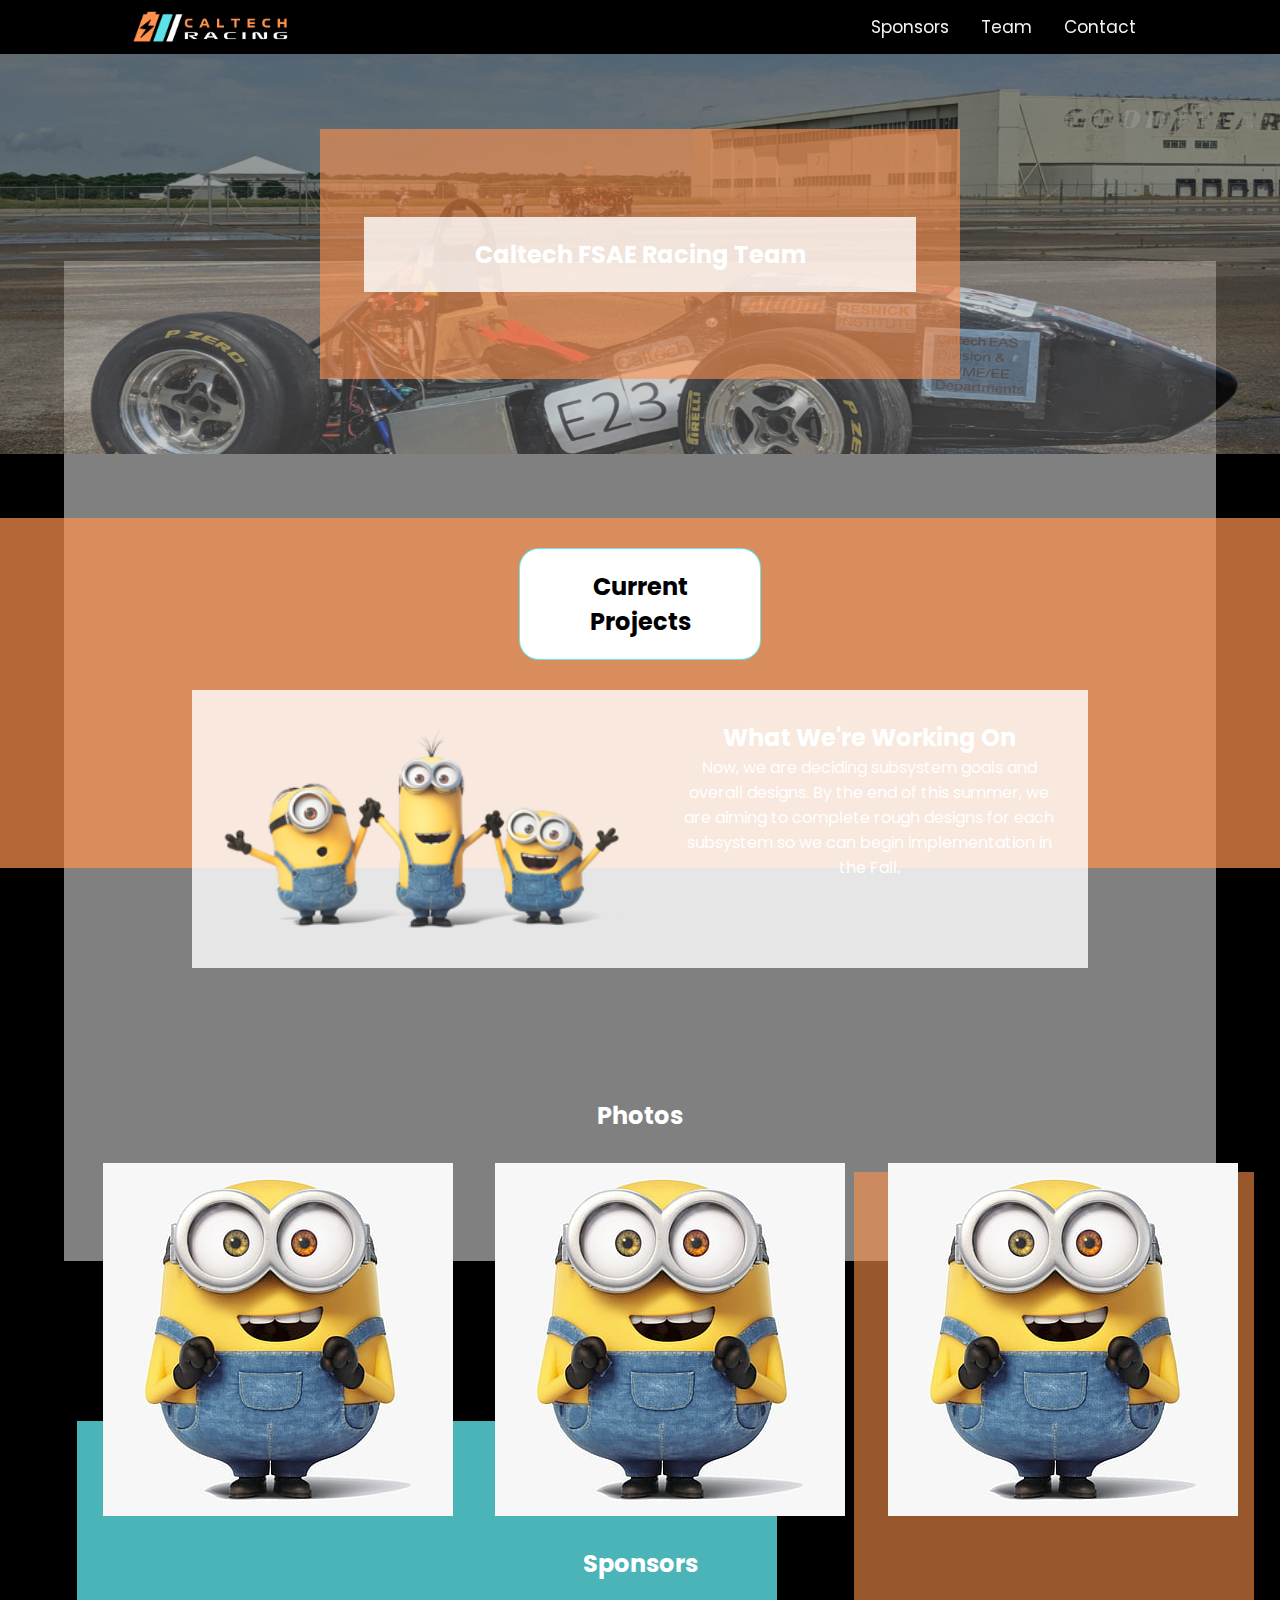
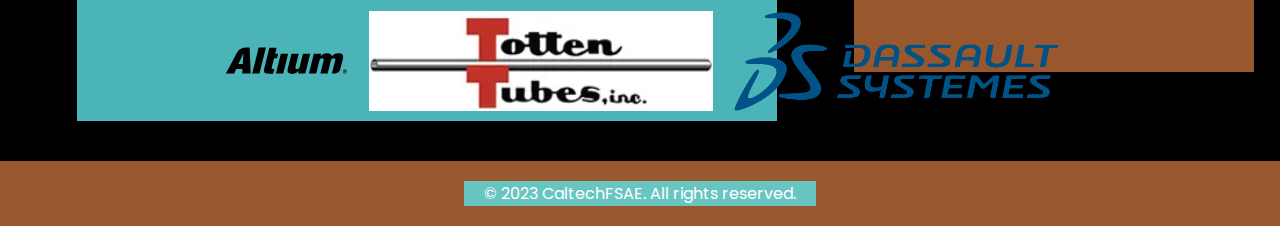
==== static/index.html @ e20d9fae "Merge branch 'main' into homepage-dev" ====
<!DOCTYPE html>
<html lang="en">
<head>
    <meta charset="UTF-8">
    <meta name="viewport" content="width=device-width, initial-scale=1.0">
    <title>Title</title>
</head>
<link href="navbar.css" rel="stylesheet" type="text/css">

<link href="style.css" rel="stylesheet" type="text/css">
<meta name="viewport" content="width=device-width, initial-scale=1.0">

<body>

    <nav class="topnav" id="myTopnav">
        <a href="index.html" class="logocontainer"><img class="logo" src="assets/fsae_logo_1-2.png"></a>
        <a href="javascript:void(0);" class="icon" id="navbarmenu" onclick="myFunction()">&#9776;</a>
        <a class="right" href="contact.html">Contact</a>
        <a class="right" href="team.html">Team</a>
        <a class="right" href="sponsors.html">Sponsors</a>

    </nav>

<div class="landingcontainer">
<img class="landingimage" src="assets/car.png">
    <div class="landingorange">
        <h2 class="landingtext">Caltech FSAE Racing Team</h2>
    </div>
</div>
    <div class="generalsummarycontainer">
        <!--<div class="summarycontainer top">
            <div class="summaryheader"><h2>Year Review</h2></div>
            <div class="summarycontent">
                <div class="summarytext">
                    <h2>Year Review</h2>
                    <p>This has been a great year with the team! Lorem ipsum loquitor Lorem ipsum loquitorLorem ipsum
                        loquitor</p>
                </div>
                <img src="assets/Minions_characters.png" class="summaryimage">
            </div>
            <div class="summaryblue"></div>

        </div> -->

        <div class="summarywhite"></div>
        <div class="summarycontainer bottom">
            <div class="summaryheader"><h2>Current Projects</h2></div>

            <div class="summarycontent reverse">
                <div class="summarytext">
                    <h2>What We're Working On</h2>
                    <p>Now, we are deciding subsystem goals and overall designs. By the end of this summer, we are aiming to complete rough designs for each subsystem so we can begin implementation in the Fall.</p>
                </div>
                <img src="assets/Minions_characters.png" class="summaryimage">
            </div>
            <div class="summaryorange"></div>

        </div>
    </div>

<div class="photocontainer">
<div class="photoheader"><h2>Photos</h2></div>
    <div class="photocontent">
        <img class="photoimage" src="assets/bob.jpg">
        <img class="photoimage" src="assets/bob.jpg">
        <img class="photoimage" src="assets/bob.jpg">
    </div>
</div>
<div class="modelcontainer">
<!-- PUT STUFF HERE -->
</div>
<div class="sponsorcontainer">
    <div class="sponsorheader"><h2>Sponsors</h2></div>
    <div class="sponsorcontent">
        <img class="sponsorimage" src="assets/Altium_Logo.svg">
        <img class="sponsorimage" src="assets/Totten_Tubes.webp">
        <img class="sponsorimage" src="assets/Dassault.png">
    </div>
    <div class="sponsorblue"></div>
    <div class="sponsororange"></div>
</div>
    <footer class="footer">
        <div class="footercontainer">
            <p>&copy; 2023 CaltechFSAE. All rights reserved.</p>
        </div>
    </footer>
<script>
    /* Toggle between adding and removing the "responsive" class to topnav when the user clicks on the icon */
    function myFunction() {
        var x = document.getElementById("myTopnav");
        if (x.className === "topnav nav-active" || x.className === "topnav") {
            x.className += " responsive";
            document.getElementById("navbarmenu").innerHTML = '&#x2715';

        } else {
            x.className = "topnav";
            document.getElementById("navbarmenu").innerHTML = '&#9776';

        }
    }
    const navbar = document.getElementById('myTopnav');
    window.onscroll = () => {
        if (window.scrollY > 300) {
            navbar.classList.add('nav-active');
        } else {
            navbar.classList.remove('nav-active');
        }
    };
</script>
</body>
</html>
---- static/navbar.css ----
@import url('https://fonts.googleapis.com/css2?family=Poppins:ital,wght@0,200;0,400;1,400&display=swap');

* {

    margin:0;
    padding:0;

}
html {
    background-color:black;
    font-family: 'Poppins', serif;
    color:white;
}
.nav-active {
    background-color:rgb(92, 225, 230, .9);
    box-shadow: 5px -1px 12px -5px grey;
}

/* Add a black background color to the top navigation */
.topnav {
    overflow: hidden;
    padding-left:10%;
    padding-right:10%;
    padding-bottom:0px;
    margin-bottom:0px;
    position:sticky;
    top:0;
    z-index:10000000;
    transition: 0.2s ease-in-out;

}

/* Style the links inside the navigation bar */
.topnav a {
    float: left;
    display: block;
    color: #f2f2f2;
    text-align: center;
    padding: 14px 16px;
    text-decoration: none;
    font-size: 17px;

}
.right {
    float:right !important;
}

/* Change the color of links on hover */
.topnav a:hover {
    background-color: #ddd;
    color: black;
}

/* Hide the link that should open and close the topnav on small screens */
.topnav .icon {
    display: none;
}
.logo {

    width:168px;
    height:63px;
    position:absolute;
    left: 50%;
    top:50%;
    transform: translate(-50%, -53%);
}
.logocontainer {
    padding:0px !important;
    width:168px;
    height:54px;
    justify-content: center;
    text-align: center;
    position:absolute;
    overflow:hidden;
    top:0;
    left:10%;


}
@media screen and (max-width: 600px) {
    .topnav {
        padding-left:0%;
        padding-right:0%;
    }
    .logocontainer {
        display: block;
        position:relative;
        left:0;
    }

    .right {
        float:none !important;

    }
    .topnav a:not(:first-child) {display: none;}
    .topnav a.icon {
        float: right;
        display: block;
        padding-bottom:15px;

    }
}
@media screen and (max-width: 600px) {

    .topnav.responsive {
        position: sticky;


    }
    .topnav.responsive a {
        float: none;
        display: block;
        text-align: left;
        width:100%;

    }
    .topnav.responsive a.icon {
        position: absolute;
        right: 0%;
        top: 0;
        width:auto;


    } }
---- static/style.css ----
.landingcontainer {
    position:relative;
    width:100%;
    height:400px;
    display:flex;
    justify-content: center;
    text-align: center;
}
.landingimage {
    width:100%;
    position:absolute;
    top:0;
    height:400px;
    z-index: -1;
}
.landingorange {
    width: 50vw;
    height: 250px;
    margin-bottom: auto;
    margin-top: auto;
    display: flex;
    text-align: center;
    justify-content: center;
    align-items: center;
    background-color: rgb(255, 145, 77, .6);
}
.landingtext {
    width: 80%;
    padding: 20px;
    background-color: rgb(255,255,255, .8);
}
.summarycontainer {
    width:100%;
    height:450px;
    display:flex;
    flex-direction: column;
    justify-content: space-between;
position:relative;
}
.top {
    margin-top:50px;
}
.bottom {
    margin-top:5%;
    margin-bottom: 100px;
}
.summaryheader {
    color:black;
    padding:20px;
    background-color:white;
    border:1px solid rgb(92, 225, 230, .9);
    width:200px;

    text-align: center;
margin:30px auto;
border-radius:20px;

}
.summarycontent {
    background-color: rgb(255,255,255, .8);
    width:70%;
    height:350px;
    display:flex;
    flex-direction:row;
    margin-left:auto;
    margin-right:auto;
    position:relative;

}
.summarytext {
    padding:30px;
}
.summaryimage {
    width:400px;
    padding:30px;
}
.generalsummarycontainer {
    position:relative;
    display:flex;
    flex-direction: column;
    text-align: center;
}
.summaryblue {

    width:100%;
    height:350px;
    background-color:rgb(92, 225, 230, .7);
    position:absolute;
    bottom:-30%;
    left:0%;
    z-index:-1;


}
.summaryorange {
    width:100%;
    height:350px;
    background-color: rgb(255, 145, 77, .7);
    position:absolute;
    top:0;
    left:0%;
    z-index:-1;

}
.summarywhite {
    height:1000px;
    width:90%;
    background-color: rgb(255,255,255, .5);
    position:absolute;
    top:50%;
    left:50%;
    transform: translate(-50%,-50%);
    z-index:-2;
}
.reverse {
    flex-direction:row-reverse !important;

}
.teamcontent {
    height:400px;
    width:100%;
    display:flex;
    position:relative;
    flex-direction:row;
    justify-content: space-around;
}
.teamprofilecard {
    width:20%;
    position:relative;
    margin-top:auto;
    margin-bottom:auto;

}
.teamcontainer {
    text-align: center;
    display:flex;
    justify-content: space-around;
    flex-direction:column;
}
.teamheader {
    color:white;
    margin-left:auto;
    margin-right:auto;
}
.profileimage {
    width:100%;
}
.profilename {
    color:white;
}
.profiledescription {
    color:white;
}
.viewall {
    color: rgb(255, 145, 77);

font-size:20px;
position:absolute;
    bottom:0;
    right:10px;
}
.photocontainer {
    display:flex;
    flex-direction:column;
    text-align: center;
    margin-left:30px;
    margin-right:30px;
}
.photoheader {
    color:white;
    margin-bottom:30px;
    margin-top:30px;
}
.photocontent {
    display:flex;
    flex-direction: row;
    justify-content: space-evenly;
    overflow:scroll;
margin-left:30px;
}
.photoimage {
    margin-left:30px;
}
.sponsorcontainer {
display:flex;
    flex-direction: column;
    text-align: center;
    position:relative;
    margin-bottom:50px;
    width:80%;
    margin-left:auto;
    margin-right:auto;
}
.sponsorcontent {
    display:grid;
    grid-template-columns: auto auto auto;
    margin-left:auto;
    margin-right:auto;
    text-align: center;
    justify-content: center;
    column-gap: 20px;
    row-gap:20px;
    width:100%;
}
.sponsorheader {
    color:white;
    margin-bottom:30px;
    margin-top:30px;
}
.sponsorimage {
height:100%;    height:100px;
}
.sponsorblue {
    z-index:-1;
    position:absolute;
    height:300px;
    width:700px;
    bottom:-5%;
    left:-5%;
    background-color:rgb(92, 225, 230, .8);
}
.sponsororange {
    z-index:-1;
    position:absolute;
    height:500px;
    width:400px;
    bottom:20%;
    right:-10%;
    background-color: rgb(255, 145, 77, .6);
}
footer {

    padding: 20px 0;
    display:flex;
    justify-content: center;
    text-align: center;
    background-color: rgb(255, 145, 77, .6);


}
.footercontainer {
    margin: auto 0;
    text-align: center;
    padding-left: 20px;
    padding-right: 20px;
    background-color: rgb(255, 145, 77, .6);
    background-color:rgb(92, 225, 230, .8);

}


/* When the screen is less than 600 pixels wide, hide all links, except for the first one ("Home"). Show the link that contains should open and close the topnav (.icon) */

/* The "responsive" class is added to the topnav with JavaScript when the user clicks on the icon. This class makes the topnav look good on small screens (display the links vertically instead of horizontally) */
@media screen and (max-width: 600px) {

    .summaryimage {
        width:100%;
    }
    .summarycontent {
        flex-direction:column;
    }
    .reverse {
        flex-direction: column-reverse !important;
    }
    .teamcontent {
        flex-direction: column;
        justify-content: center;
        text-align: center;
        height:inherit;
    }
    .teamprofilecard {
        margin-left:auto;
        margin-right:auto;
    }
    .sponsorblue {
        width:80%;
    }


}
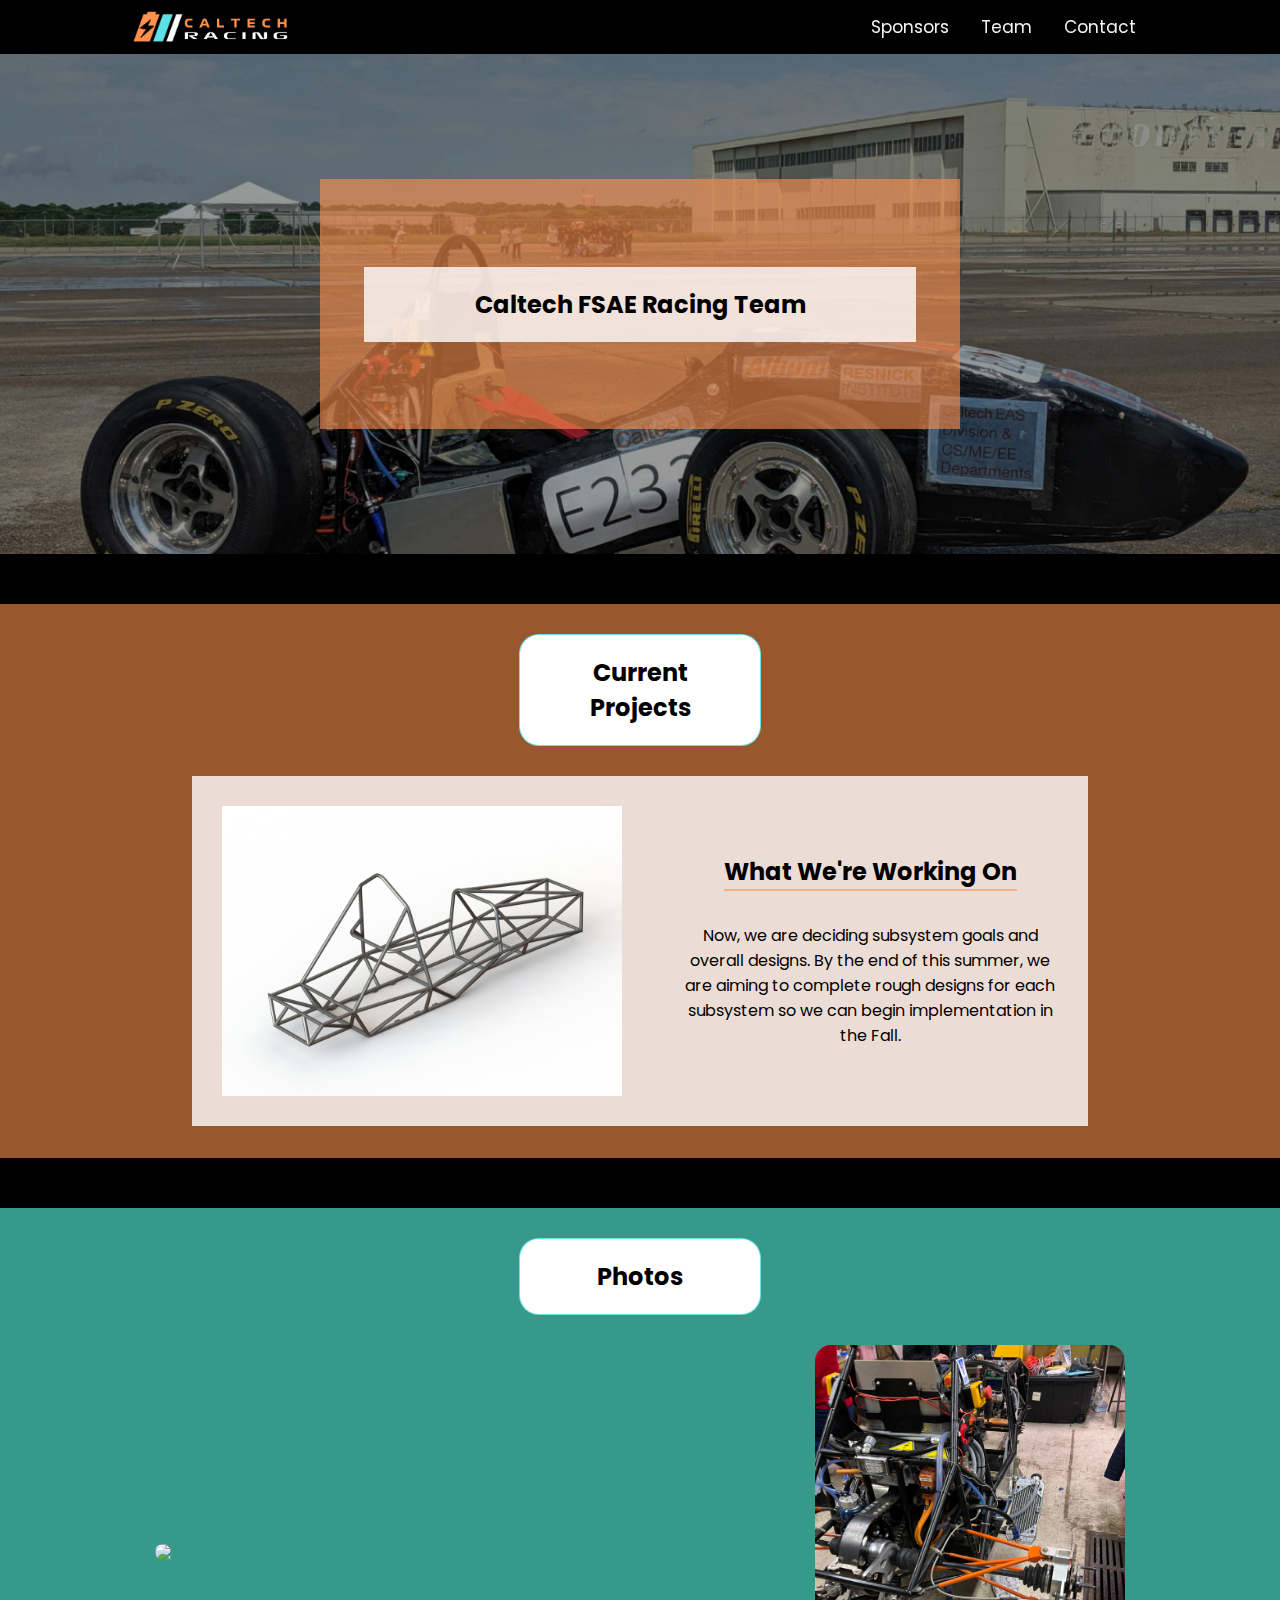
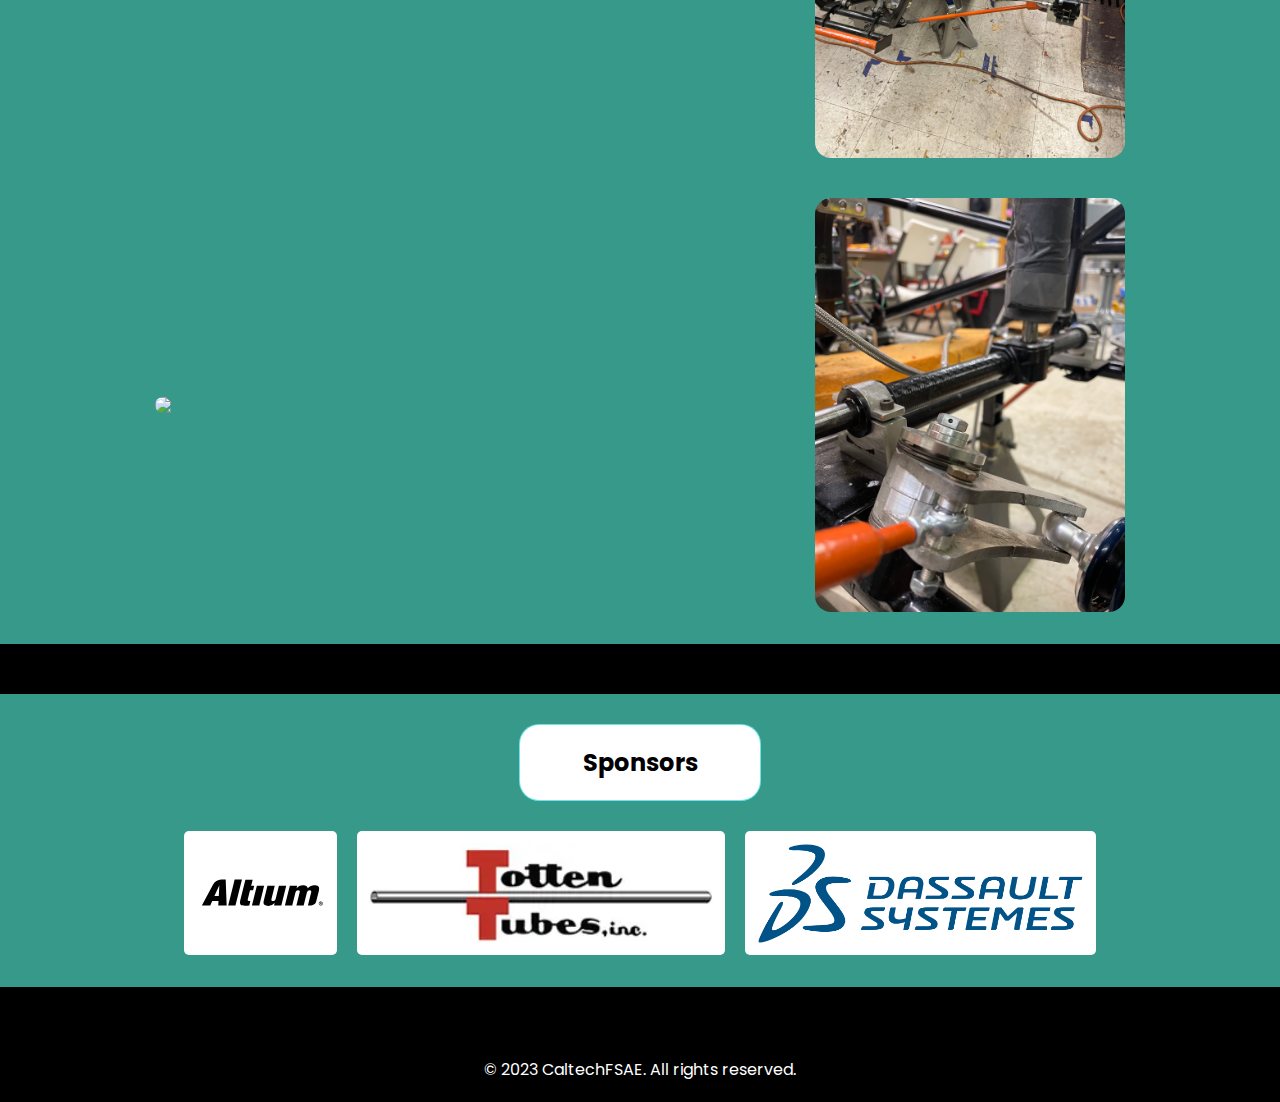
==== commit 8d808da9: "Refined homepage" ====
--- a/static/index.html
+++ b/static/index.html
@@ -1,14 +1,11 @@
 <!DOCTYPE html>
 <html lang="en">
 <head>
-    <meta charset="UTF-8">
+    <meta charset="UTF-8"
     <meta name="viewport" content="width=device-width, initial-scale=1.0">
     <title>Title</title>
 </head>
-<link href="navbar.css" rel="stylesheet" type="text/css">
-
 <link href="style.css" rel="stylesheet" type="text/css">
-<meta name="viewport" content="width=device-width, initial-scale=1.0">
 
 <body>
 
@@ -41,8 +38,6 @@
             <div class="summaryblue"></div>
 
         </div> -->
-
-        <div class="summarywhite"></div>
         <div class="summarycontainer bottom">
             <div class="summaryheader"><h2>Current Projects</h2></div>
 
@@ -51,19 +46,18 @@
                     <h2>What We're Working On</h2>
                     <p>Now, we are deciding subsystem goals and overall designs. By the end of this summer, we are aiming to complete rough designs for each subsystem so we can begin implementation in the Fall.</p>
                 </div>
-                <img src="assets/Minions_characters.png" class="summaryimage">
+                <img src="assets/Frame.JPG" class="summaryimage">
             </div>
-            <div class="summaryorange"></div>
-
         </div>
     </div>
 
 <div class="photocontainer">
 <div class="photoheader"><h2>Photos</h2></div>
     <div class="photocontent">
-        <img class="photoimage" src="assets/bob.jpg">
-        <img class="photoimage" src="assets/bob.jpg">
-        <img class="photoimage" src="assets/bob.jpg">
+        <img class="photoimage" src="assets/album_1.jpg">
+        <img class="photoimage" src="assets/album_2.jpg">
+        <img class="photoimage" src="assets/album_3.jpg">
+        <img class="photoimage" src="assets/album_4.jpg">
     </div>
 </div>
 <div class="modelcontainer">
@@ -76,8 +70,6 @@
         <img class="sponsorimage" src="assets/Totten_Tubes.webp">
         <img class="sponsorimage" src="assets/Dassault.png">
     </div>
-    <div class="sponsorblue"></div>
-    <div class="sponsororange"></div>
 </div>
     <footer class="footer">
         <div class="footercontainer">
@@ -98,14 +90,14 @@
 
         }
     }
-    const navbar = document.getElementById('myTopnav');
+    /* const navbar = document.getElementById('myTopnav');
     window.onscroll = () => {
         if (window.scrollY > 300) {
             navbar.classList.add('nav-active');
         } else {
             navbar.classList.remove('nav-active');
         }
-    };
+    };*/
 </script>
 </body>
 </html>
--- a/static/style.css
+++ b/static/style.css
@@ -1,7 +1,93 @@
+@import url('https://fonts.googleapis.com/css2?family=Poppins:ital,wght@0,200;0,400;1,400&display=swap');
+
+* {
+
+    margin:0;
+    padding:0;
+
+}
+
+:root {
+    --blue: 92, 255, 230;
+    --orange: 255, 145, 77;
+    --white: 255, 255, 255;
+    --black: 0, 0, 0;
+}
+html {
+    background-color:black;
+    font-family: 'Poppins', serif;
+}
+.nav-active {
+    background-color:rgb(92, 225, 230, .9);
+    box-shadow: 5px -1px 12px -5px grey;
+}
+
+/* Add a black background color to the top navigation */
+.topnav {
+    overflow: hidden;
+    padding-left:10%;
+    padding-right:10%;
+padding-bottom:0px;
+    margin-bottom:0px;
+    position:sticky;
+    top:0;
+    z-index:10000000;
+    transition: 0.2s ease-in-out;
+    background-color: rgb(0, 0, 0, .8);
+
+}
+
+/* Style the links inside the navigation bar */
+.topnav a {
+    float: left;
+    display: block;
+    color: #f2f2f2;
+    text-align: center;
+    padding: 14px 16px;
+    text-decoration: none;
+    font-size: 17px;
+
+}
+.right {
+    float:right !important;
+}
+
+/* Change the color of links on hover */
+.topnav a:hover {
+    background-color: #ddd;
+    color: black;
+}
+
+/* Hide the link that should open and close the topnav on small screens */
+.topnav .icon {
+    display: none;
+}
+.logo {
+
+    width:168px;
+    height:63px;
+    position:absolute;
+    left: 50%;
+    top:50%;
+    transform: translate(-50%, -53%);
+}
+.logocontainer {
+    padding:0px !important;
+    width:168px;
+    height:54px;
+    justify-content: center;
+    text-align: center;
+position:absolute;
+    overflow:hidden;
+    top:0;
+    left:10%;
+
+
+}
 .landingcontainer {
     position:relative;
     width:100%;
-    height:400px;
+    height:500px;
     display:flex;
     justify-content: center;
     text-align: center;
@@ -10,8 +96,9 @@
     width:100%;
     position:absolute;
     top:0;
-    height:400px;
+    height:500px;
     z-index: -1;
+    object-fit: cover;
 }
 .landingorange {
     width: 50vw;
@@ -31,18 +118,18 @@
 }
 .summarycontainer {
     width:100%;
-    height:450px;
     display:flex;
     flex-direction: column;
     justify-content: space-between;
 position:relative;
+    background-color: rgb(255, 145, 77, .6);
 }
 .top {
     margin-top:50px;
 }
 .bottom {
-    margin-top:5%;
-    margin-bottom: 100px;
+    margin-top: 50px;
+    margin-bottom: 50px;
 }
 .summaryheader {
     color:black;
@@ -65,11 +152,21 @@
     margin-left:auto;
     margin-right:auto;
     position:relative;
-
+    margin-bottom: 2rem;
 }
 .summarytext {
     padding:30px;
-}
+    display: flex;
+    flex-direction: column;
+    align-items: center;
+    justify-content: center;
+}
+
+.summarytext h2 {
+    border-bottom: 2px solid rgb(255, 145, 77, .6);
+    margin-bottom: 2rem;
+}
+
 .summaryimage {
     width:400px;
     padding:30px;
@@ -163,23 +260,36 @@
     display:flex;
     flex-direction:column;
     text-align: center;
-    margin-left:30px;
-    margin-right:30px;
+    background-color: rgb(var(--blue), .6);
 }
 .photoheader {
-    color:white;
+    /*color:white;
     margin-bottom:30px;
-    margin-top:30px;
+    margin-top:30px;*/
+
+
+    color:black;
+    padding:20px;
+    background-color:white;
+    border:1px solid rgb(92, 225, 230, .9);
+    width:200px;
+
+    text-align: center;
+margin:30px auto;
+border-radius:20px;
 }
 .photocontent {
-    display:flex;
-    flex-direction: row;
-    justify-content: space-evenly;
-    overflow:scroll;
-margin-left:30px;
+    display: grid;
+    grid-template-columns: repeat(2, 1fr);
+    align-items: center;
+    justify-content: center;
+    gap: 2.5rem;
+    padding-bottom: 2rem;
 }
 .photoimage {
-    margin-left:30px;
+    margin: 0 auto;
+    width: 50%;
+    border-radius: 1rem;
 }
 .sponsorcontainer {
 display:flex;
@@ -187,9 +297,10 @@
     text-align: center;
     position:relative;
     margin-bottom:50px;
-    width:80%;
     margin-left:auto;
     margin-right:auto;
+    margin-top: 50px;
+    background-color: rgb(var(--blue), .60);
 }
 .sponsorcontent {
     display:grid;
@@ -201,14 +312,24 @@
     column-gap: 20px;
     row-gap:20px;
     width:100%;
+    padding-bottom: 2rem;
 }
 .sponsorheader {
-    color:white;
-    margin-bottom:30px;
-    margin-top:30px;
+    color:black;
+    padding:20px;
+    background-color:white;
+    border:1px solid rgb(92, 225, 230, .9);
+    width:200px;
+
+    text-align: center;
+margin:30px auto;
+border-radius:20px;
 }
 .sponsorimage {
-height:100%;    height:100px;
+    height:100px;
+    background-color: rgb(var(--white));
+    padding: 0.75rem;
+    border-radius: 5px;
 }
 .sponsorblue {
     z-index:-1;
@@ -234,26 +355,67 @@
     display:flex;
     justify-content: center;
     text-align: center;
-    background-color: rgb(255, 145, 77, .6);
-
-
+    /*background-color: rgb(255, 145, 77, .6);*/
 }
 .footercontainer {
     margin: auto 0;
     text-align: center;
     padding-left: 20px;
     padding-right: 20px;
-    background-color: rgb(255, 145, 77, .6);
-    background-color:rgb(92, 225, 230, .8);
-
+    /*background-color: rgb(255, 145, 77, .6);
+    background-color:rgb(92, 225, 230, .8);*/
+    color: white;
 }
 
 
 /* When the screen is less than 600 pixels wide, hide all links, except for the first one ("Home"). Show the link that contains should open and close the topnav (.icon) */
+@media screen and (max-width: 600px) {
+    .topnav {
+        padding-left:0%;
+        padding-right:0%;
+    }
+    .logocontainer {
+        display: block;
+        position:relative;
+        left:0;
+    }
+
+    .right {
+        float:none !important;
+
+    }
+    .topnav a:not(:first-child) {display: none;}
+    .topnav a.icon {
+        float: right;
+        display: block;
+        padding-bottom:15px;
+
+    }
+}
 
 /* The "responsive" class is added to the topnav with JavaScript when the user clicks on the icon. This class makes the topnav look good on small screens (display the links vertically instead of horizontally) */
 @media screen and (max-width: 600px) {
 
+    .topnav.responsive {
+        position: sticky;
+
+
+    }
+    .topnav.responsive a {
+        float: none;
+        display: block;
+        text-align: left;
+        width:100%;
+
+    }
+    .topnav.responsive a.icon {
+        position: absolute;
+        right: 0%;
+        top: 0;
+width:auto;
+
+
+    }
     .summaryimage {
         width:100%;
     }
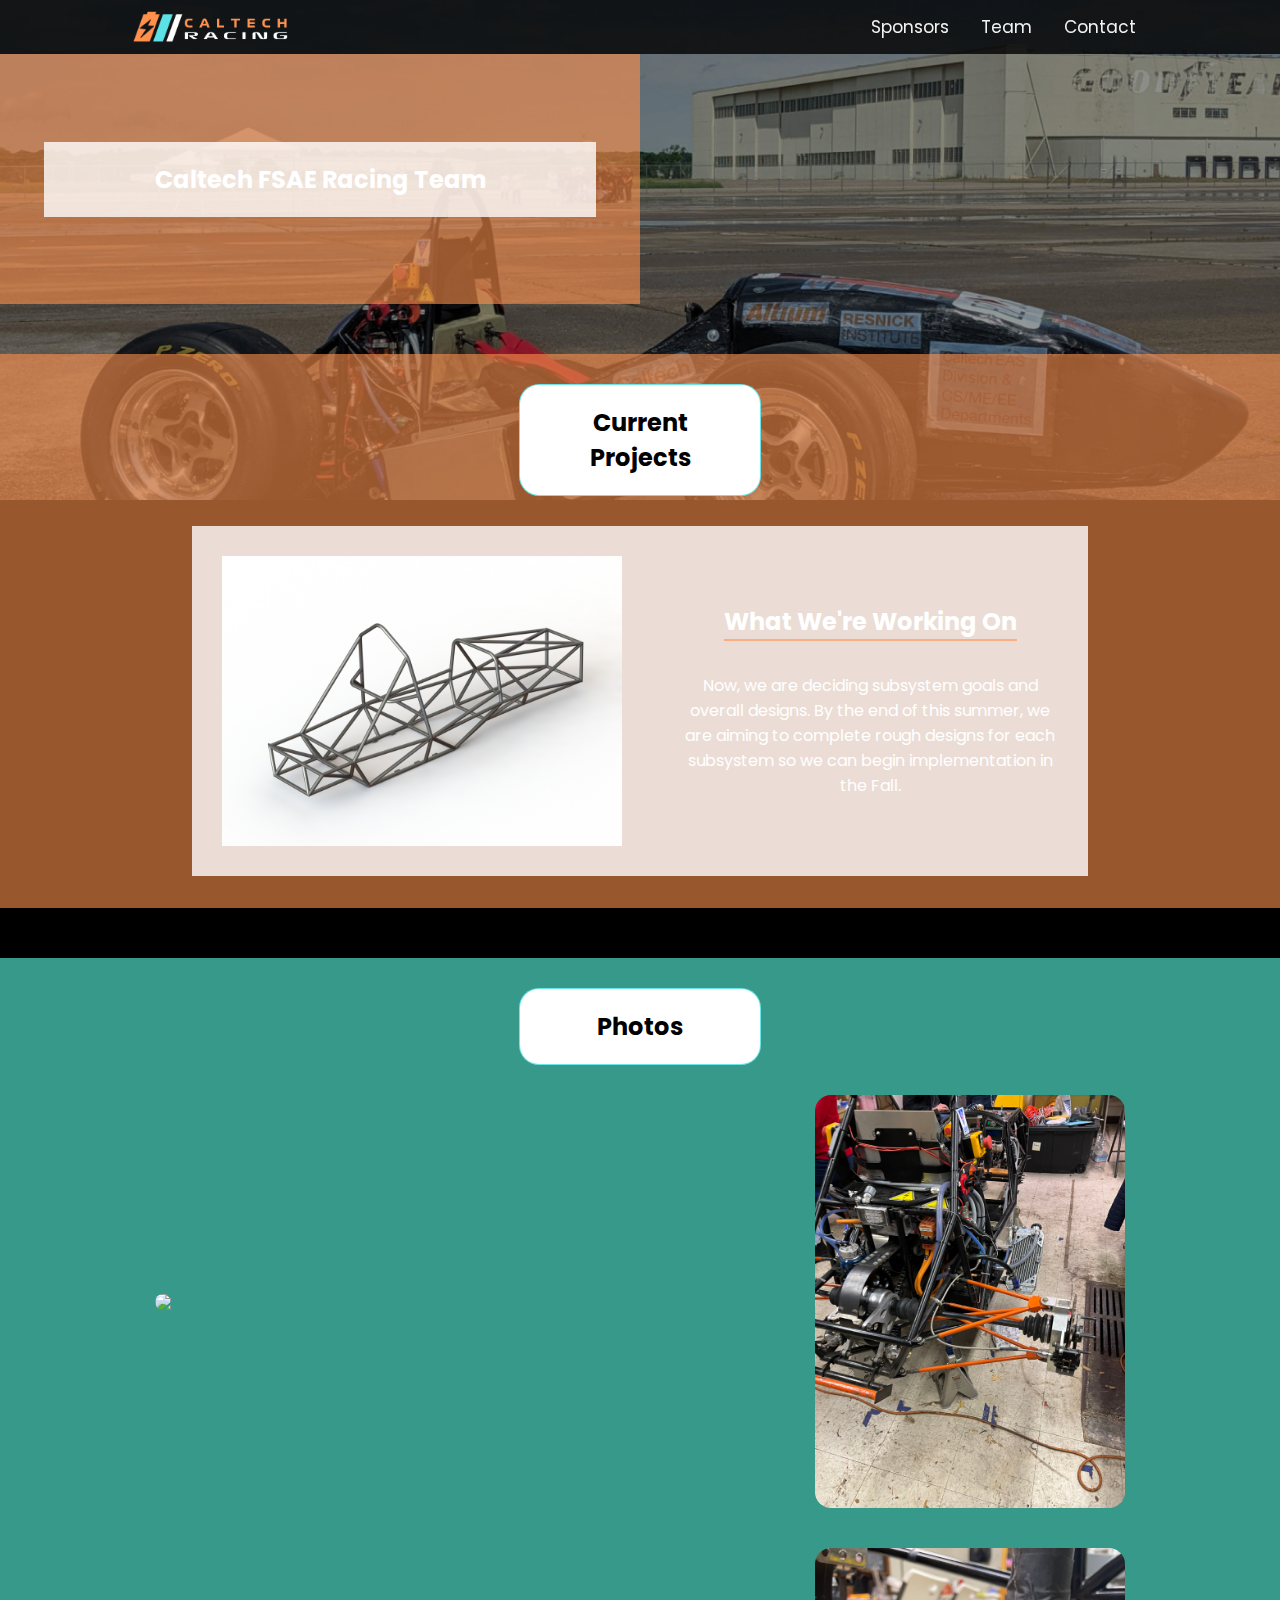
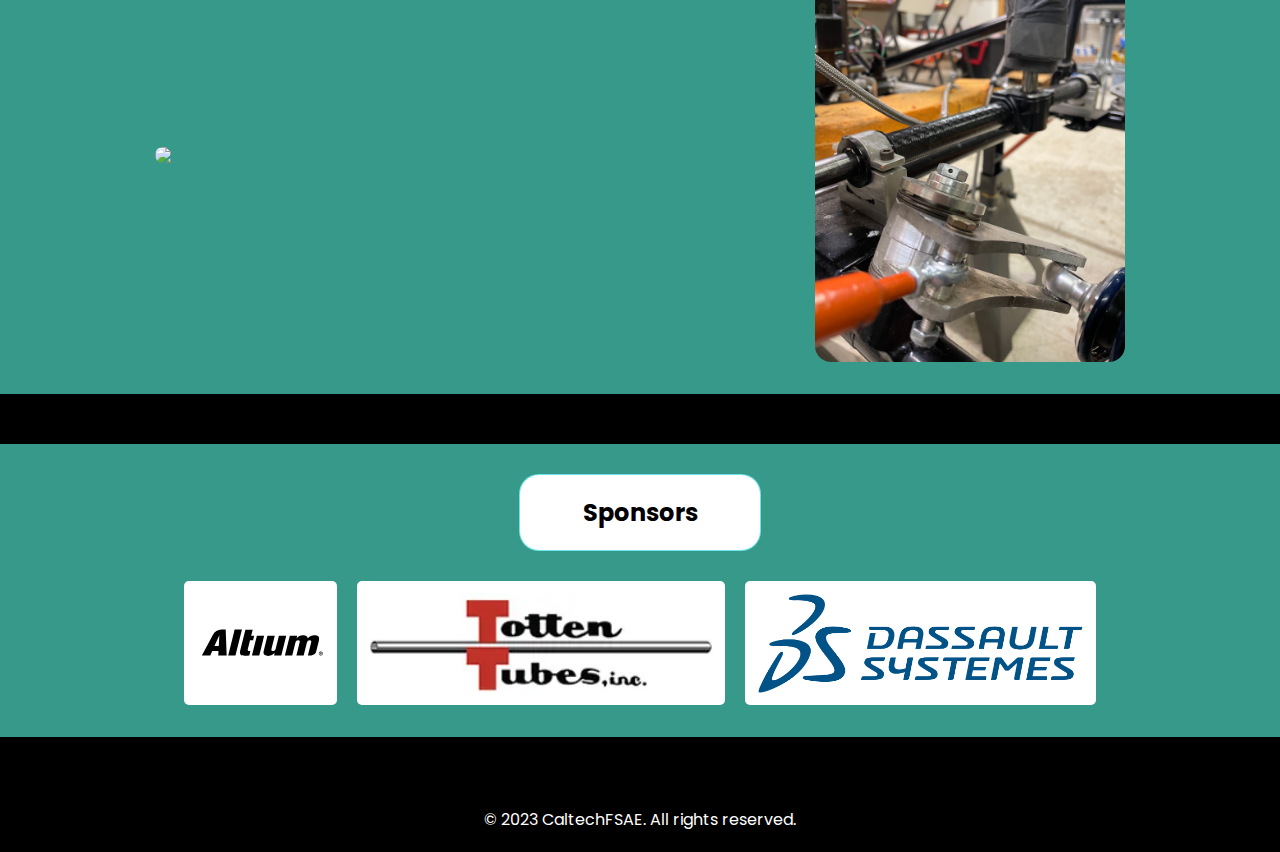
==== commit c557fd41: "Fixed conflicts" ====
--- a/static/index.html
+++ b/static/index.html
@@ -1,11 +1,14 @@
 <!DOCTYPE html>
 <html lang="en">
 <head>
-    <meta charset="UTF-8"
+    <meta charset="UTF-8">
     <meta name="viewport" content="width=device-width, initial-scale=1.0">
     <title>Title</title>
 </head>
+<link href="navbar.css" rel="stylesheet" type="text/css">
+
 <link href="style.css" rel="stylesheet" type="text/css">
+<meta name="viewport" content="width=device-width, initial-scale=1.0">
 
 <body>
 
--- a/static/navbar.css
+++ b/static/navbar.css
@@ -0,0 +1,124 @@
+@import url('https://fonts.googleapis.com/css2?family=Poppins:ital,wght@0,200;0,400;1,400&display=swap');
+
+* {
+
+    margin:0;
+    padding:0;
+
+}
+html {
+    background-color:black;
+    font-family: 'Poppins', serif;
+    color:white;
+}
+.nav-active {
+    background-color:rgb(92, 225, 230, .9);
+    box-shadow: 5px -1px 12px -5px grey;
+}
+
+/* Add a black background color to the top navigation */
+.topnav {
+    overflow: hidden;
+    padding-left:10%;
+    padding-right:10%;
+    padding-bottom:0px;
+    margin-bottom:0px;
+    position:sticky;
+    top:0;
+    z-index:10000000;
+    transition: 0.2s ease-in-out;
+
+}
+
+/* Style the links inside the navigation bar */
+.topnav a {
+    float: left;
+    display: block;
+    color: #f2f2f2;
+    text-align: center;
+    padding: 14px 16px;
+    text-decoration: none;
+    font-size: 17px;
+
+}
+.right {
+    float:right !important;
+}
+
+/* Change the color of links on hover */
+.topnav a:hover {
+    background-color: #ddd;
+    color: black;
+}
+
+/* Hide the link that should open and close the topnav on small screens */
+.topnav .icon {
+    display: none;
+}
+.logo {
+
+    width:168px;
+    height:63px;
+    position:absolute;
+    left: 50%;
+    top:50%;
+    transform: translate(-50%, -53%);
+}
+.logocontainer {
+    padding:0px !important;
+    width:168px;
+    height:54px;
+    justify-content: center;
+    text-align: center;
+    position:absolute;
+    overflow:hidden;
+    top:0;
+    left:10%;
+
+
+}
+@media screen and (max-width: 600px) {
+    .topnav {
+        padding-left:0%;
+        padding-right:0%;
+    }
+    .logocontainer {
+        display: block;
+        position:relative;
+        left:0;
+    }
+
+    .right {
+        float:none !important;
+
+    }
+    .topnav a:not(:first-child) {display: none;}
+    .topnav a.icon {
+        float: right;
+        display: block;
+        padding-bottom:15px;
+
+    }
+}
+@media screen and (max-width: 600px) {
+
+    .topnav.responsive {
+        position: sticky;
+
+
+    }
+    .topnav.responsive a {
+        float: none;
+        display: block;
+        text-align: left;
+        width:100%;
+
+    }
+    .topnav.responsive a.icon {
+        position: absolute;
+        right: 0%;
+        top: 0;
+        width:auto;
+
+
+    } }--- a/static/style.css
+++ b/static/style.css
@@ -1,4 +1,3 @@
-@import url('https://fonts.googleapis.com/css2?family=Poppins:ital,wght@0,200;0,400;1,400&display=swap');
 
 * {
 
@@ -84,6 +83,8 @@
 
 
 }
+=======
+>>>>>>> e20d9faeb6dd70a4f6788524ffdc34334c7ab263
 .landingcontainer {
     position:relative;
     width:100%;
@@ -369,53 +370,10 @@
 
 
 /* When the screen is less than 600 pixels wide, hide all links, except for the first one ("Home"). Show the link that contains should open and close the topnav (.icon) */
-@media screen and (max-width: 600px) {
-    .topnav {
-        padding-left:0%;
-        padding-right:0%;
-    }
-    .logocontainer {
-        display: block;
-        position:relative;
-        left:0;
-    }
-
-    .right {
-        float:none !important;
-
-    }
-    .topnav a:not(:first-child) {display: none;}
-    .topnav a.icon {
-        float: right;
-        display: block;
-        padding-bottom:15px;
-
-    }
-}
 
 /* The "responsive" class is added to the topnav with JavaScript when the user clicks on the icon. This class makes the topnav look good on small screens (display the links vertically instead of horizontally) */
 @media screen and (max-width: 600px) {
 
-    .topnav.responsive {
-        position: sticky;
-
-
-    }
-    .topnav.responsive a {
-        float: none;
-        display: block;
-        text-align: left;
-        width:100%;
-
-    }
-    .topnav.responsive a.icon {
-        position: absolute;
-        right: 0%;
-        top: 0;
-width:auto;
-
-
-    }
     .summaryimage {
         width:100%;
     }
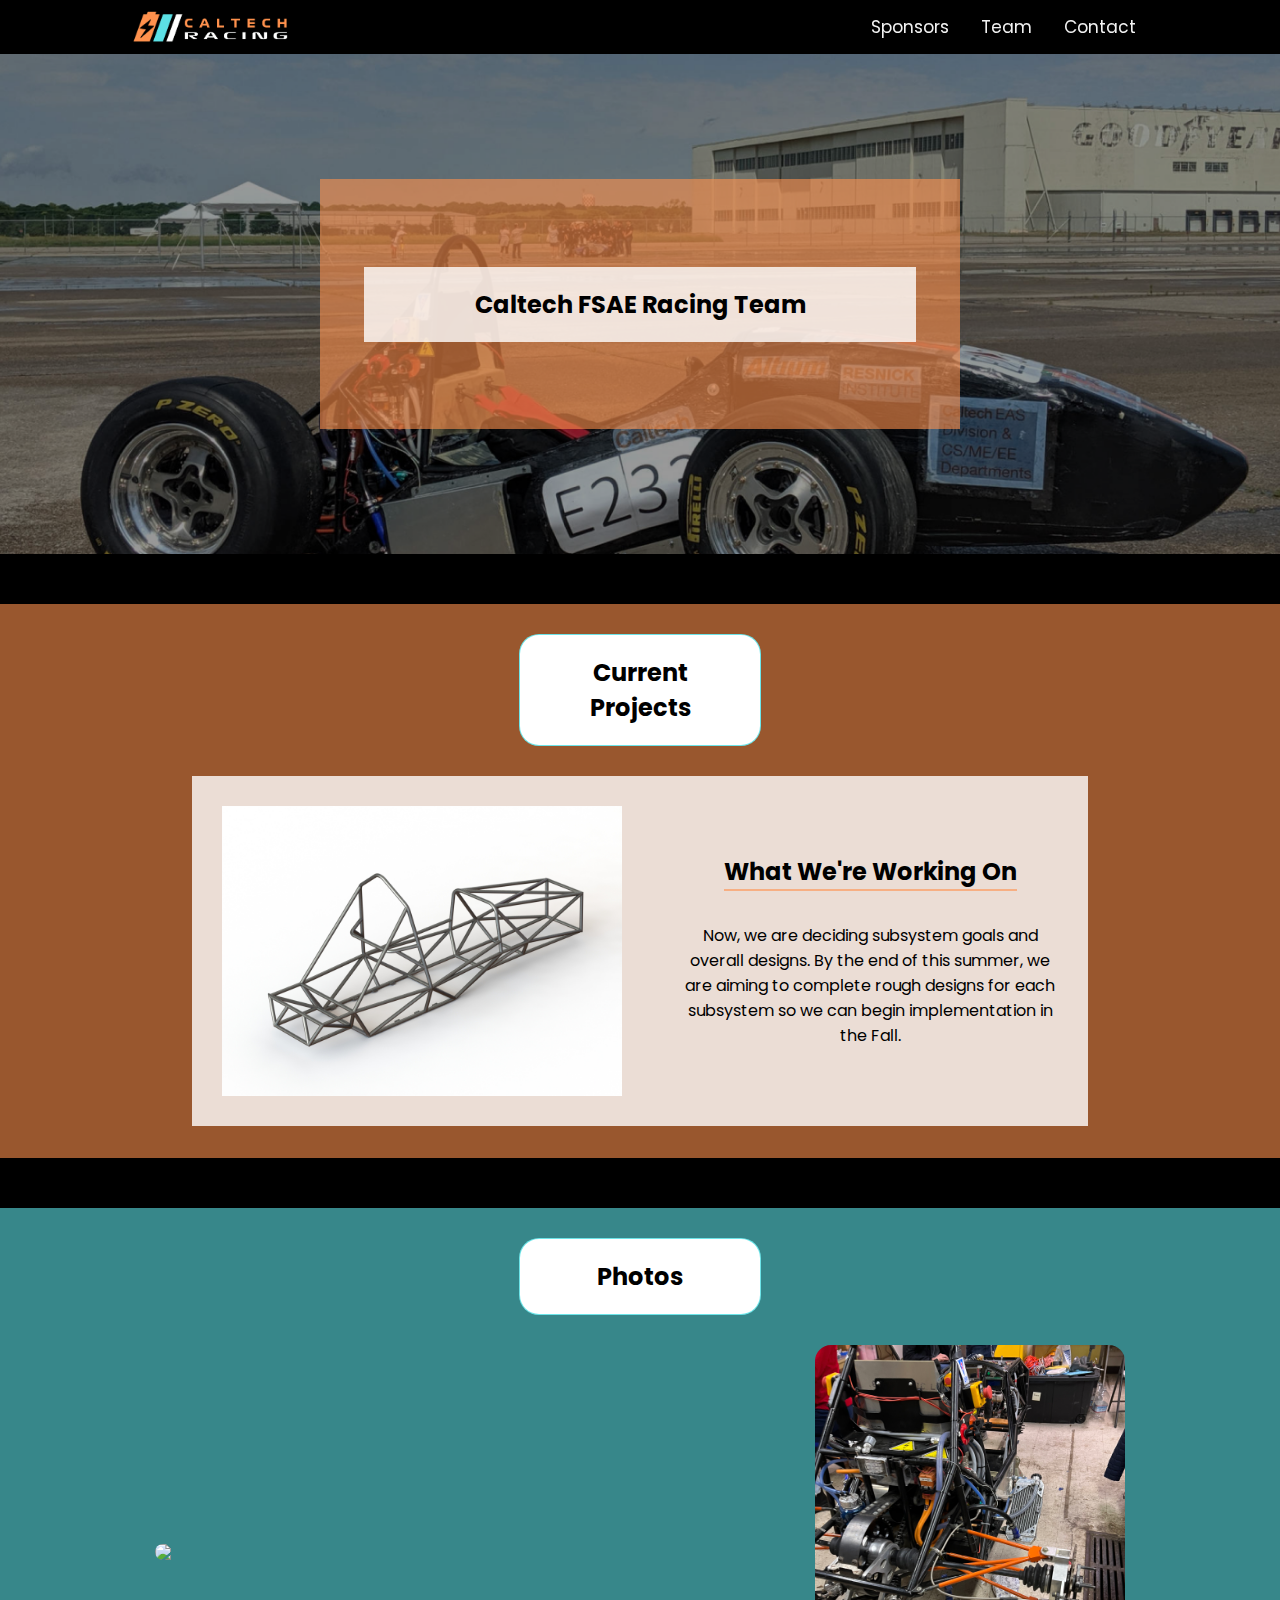
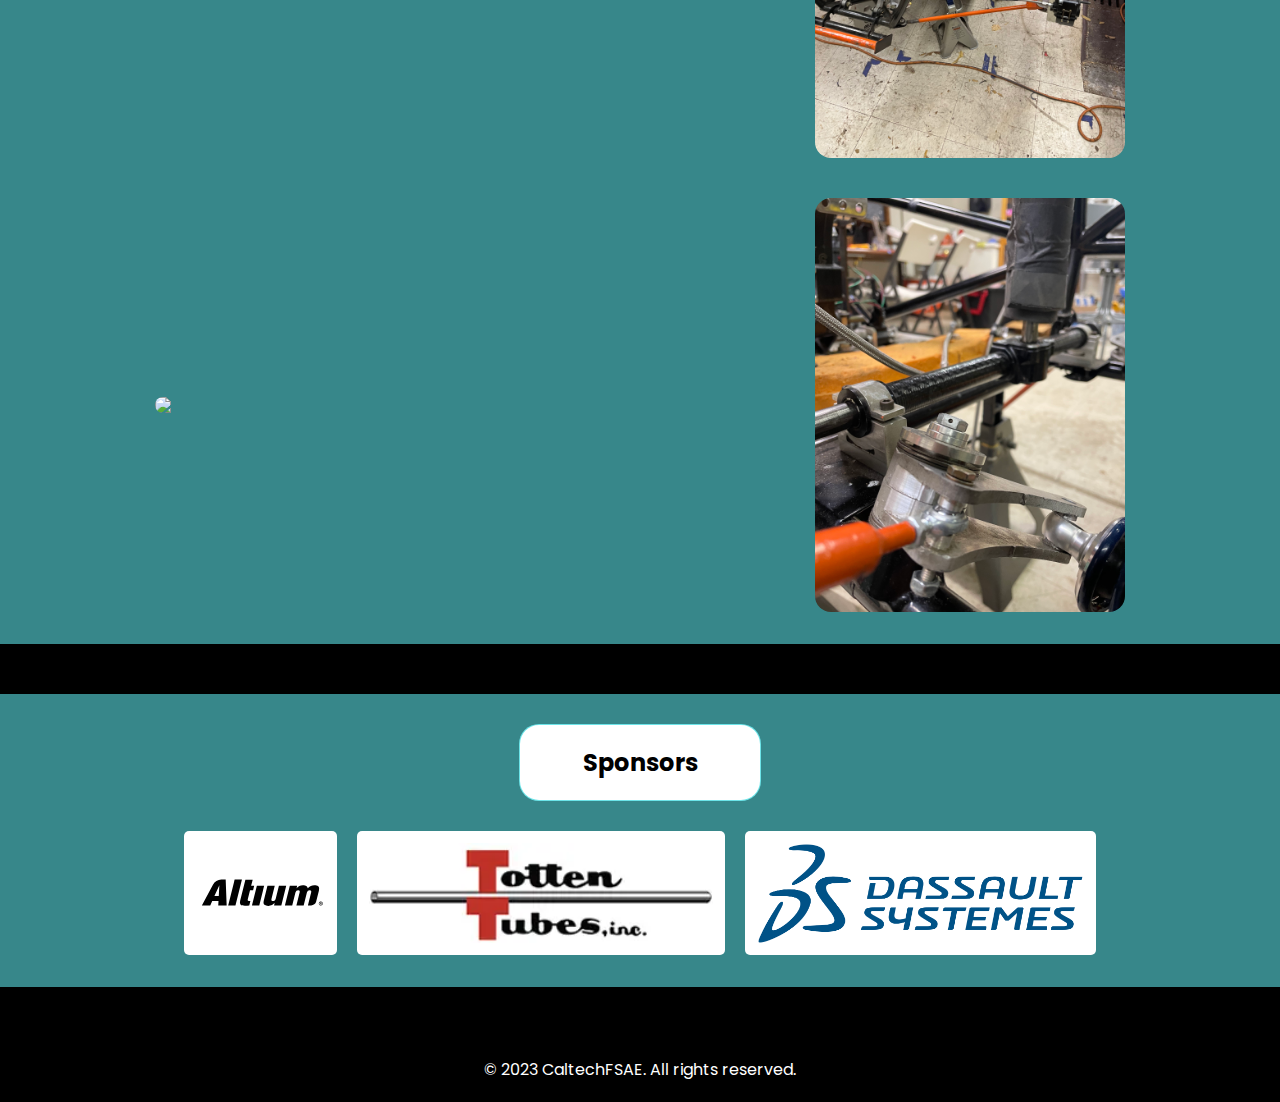
==== commit 9339b2b6: "Fixed all CSS" ====
--- a/static/index.html
+++ b/static/index.html
@@ -93,14 +93,14 @@
 
         }
     }
-    /* const navbar = document.getElementById('myTopnav');
+    const navbar = document.getElementById('myTopnav');
     window.onscroll = () => {
         if (window.scrollY > 300) {
             navbar.classList.add('nav-active');
         } else {
             navbar.classList.remove('nav-active');
         }
-    };*/
+    };
 </script>
 </body>
 </html>
--- a/static/navbar.css
+++ b/static/navbar.css
@@ -1,18 +1,23 @@
 @import url('https://fonts.googleapis.com/css2?family=Poppins:ital,wght@0,200;0,400;1,400&display=swap');
 
 * {
-
     margin:0;
     padding:0;
+}
 
+:root {
+    --white: 255, 255, 255;
+    --black: 0, 0, 0;
+    --orange: 255, 145, 77;
+    --blue: 92, 225, 230;
 }
+
 html {
     background-color:black;
     font-family: 'Poppins', serif;
-    color:white;
 }
 .nav-active {
-    background-color:rgb(92, 225, 230, .9);
+    background-color:rgb(0, 0, 0, .8);
     box-shadow: 5px -1px 12px -5px grey;
 }
 
@@ -27,7 +32,7 @@
     top:0;
     z-index:10000000;
     transition: 0.2s ease-in-out;
-
+    background-color: rgb(0, 0, 0, .85);
 }
 
 /* Style the links inside the navigation bar */
@@ -77,6 +82,22 @@
 
 
 }
+footer {
+    padding: 20px 0;
+    display:flex;
+    justify-content: center;
+    text-align: center;
+    /*background-color: rgb(255, 145, 77, .6);*/
+}
+.footercontainer {
+    margin: auto 0;
+    text-align: center;
+    padding-left: 20px;
+    padding-right: 20px;
+    /*background-color: rgb(255, 145, 77, .6);
+    background-color:rgb(92, 225, 230, .8);*/
+    color: white;
+}
 @media screen and (max-width: 600px) {
     .topnav {
         padding-left:0%;
@@ -121,4 +142,4 @@
         width:auto;
 
 
-    } }+    } }
--- a/static/style.css
+++ b/static/style.css
@@ -1,90 +1,3 @@
-
-* {
-
-    margin:0;
-    padding:0;
-
-}
-
-:root {
-    --blue: 92, 255, 230;
-    --orange: 255, 145, 77;
-    --white: 255, 255, 255;
-    --black: 0, 0, 0;
-}
-html {
-    background-color:black;
-    font-family: 'Poppins', serif;
-}
-.nav-active {
-    background-color:rgb(92, 225, 230, .9);
-    box-shadow: 5px -1px 12px -5px grey;
-}
-
-/* Add a black background color to the top navigation */
-.topnav {
-    overflow: hidden;
-    padding-left:10%;
-    padding-right:10%;
-padding-bottom:0px;
-    margin-bottom:0px;
-    position:sticky;
-    top:0;
-    z-index:10000000;
-    transition: 0.2s ease-in-out;
-    background-color: rgb(0, 0, 0, .8);
-
-}
-
-/* Style the links inside the navigation bar */
-.topnav a {
-    float: left;
-    display: block;
-    color: #f2f2f2;
-    text-align: center;
-    padding: 14px 16px;
-    text-decoration: none;
-    font-size: 17px;
-
-}
-.right {
-    float:right !important;
-}
-
-/* Change the color of links on hover */
-.topnav a:hover {
-    background-color: #ddd;
-    color: black;
-}
-
-/* Hide the link that should open and close the topnav on small screens */
-.topnav .icon {
-    display: none;
-}
-.logo {
-
-    width:168px;
-    height:63px;
-    position:absolute;
-    left: 50%;
-    top:50%;
-    transform: translate(-50%, -53%);
-}
-.logocontainer {
-    padding:0px !important;
-    width:168px;
-    height:54px;
-    justify-content: center;
-    text-align: center;
-position:absolute;
-    overflow:hidden;
-    top:0;
-    left:10%;
-
-
-}
-=======
->>>>>>> e20d9faeb6dd70a4f6788524ffdc34334c7ab263
 .landingcontainer {
     position:relative;
     width:100%;
@@ -274,10 +187,9 @@
     background-color:white;
     border:1px solid rgb(92, 225, 230, .9);
     width:200px;
-
-    text-align: center;
-margin:30px auto;
-border-radius:20px;
+    text-align: center;
+    margin:30px auto;
+    border-radius:20px;
 }
 .photocontent {
     display: grid;
@@ -293,7 +205,7 @@
     border-radius: 1rem;
 }
 .sponsorcontainer {
-display:flex;
+    display:flex;
     flex-direction: column;
     text-align: center;
     position:relative;
@@ -350,52 +262,3 @@
     right:-10%;
     background-color: rgb(255, 145, 77, .6);
 }
-footer {
-
-    padding: 20px 0;
-    display:flex;
-    justify-content: center;
-    text-align: center;
-    /*background-color: rgb(255, 145, 77, .6);*/
-}
-.footercontainer {
-    margin: auto 0;
-    text-align: center;
-    padding-left: 20px;
-    padding-right: 20px;
-    /*background-color: rgb(255, 145, 77, .6);
-    background-color:rgb(92, 225, 230, .8);*/
-    color: white;
-}
-
-
-/* When the screen is less than 600 pixels wide, hide all links, except for the first one ("Home"). Show the link that contains should open and close the topnav (.icon) */
-
-/* The "responsive" class is added to the topnav with JavaScript when the user clicks on the icon. This class makes the topnav look good on small screens (display the links vertically instead of horizontally) */
-@media screen and (max-width: 600px) {
-
-    .summaryimage {
-        width:100%;
-    }
-    .summarycontent {
-        flex-direction:column;
-    }
-    .reverse {
-        flex-direction: column-reverse !important;
-    }
-    .teamcontent {
-        flex-direction: column;
-        justify-content: center;
-        text-align: center;
-        height:inherit;
-    }
-    .teamprofilecard {
-        margin-left:auto;
-        margin-right:auto;
-    }
-    .sponsorblue {
-        width:80%;
-    }
-
-
-}
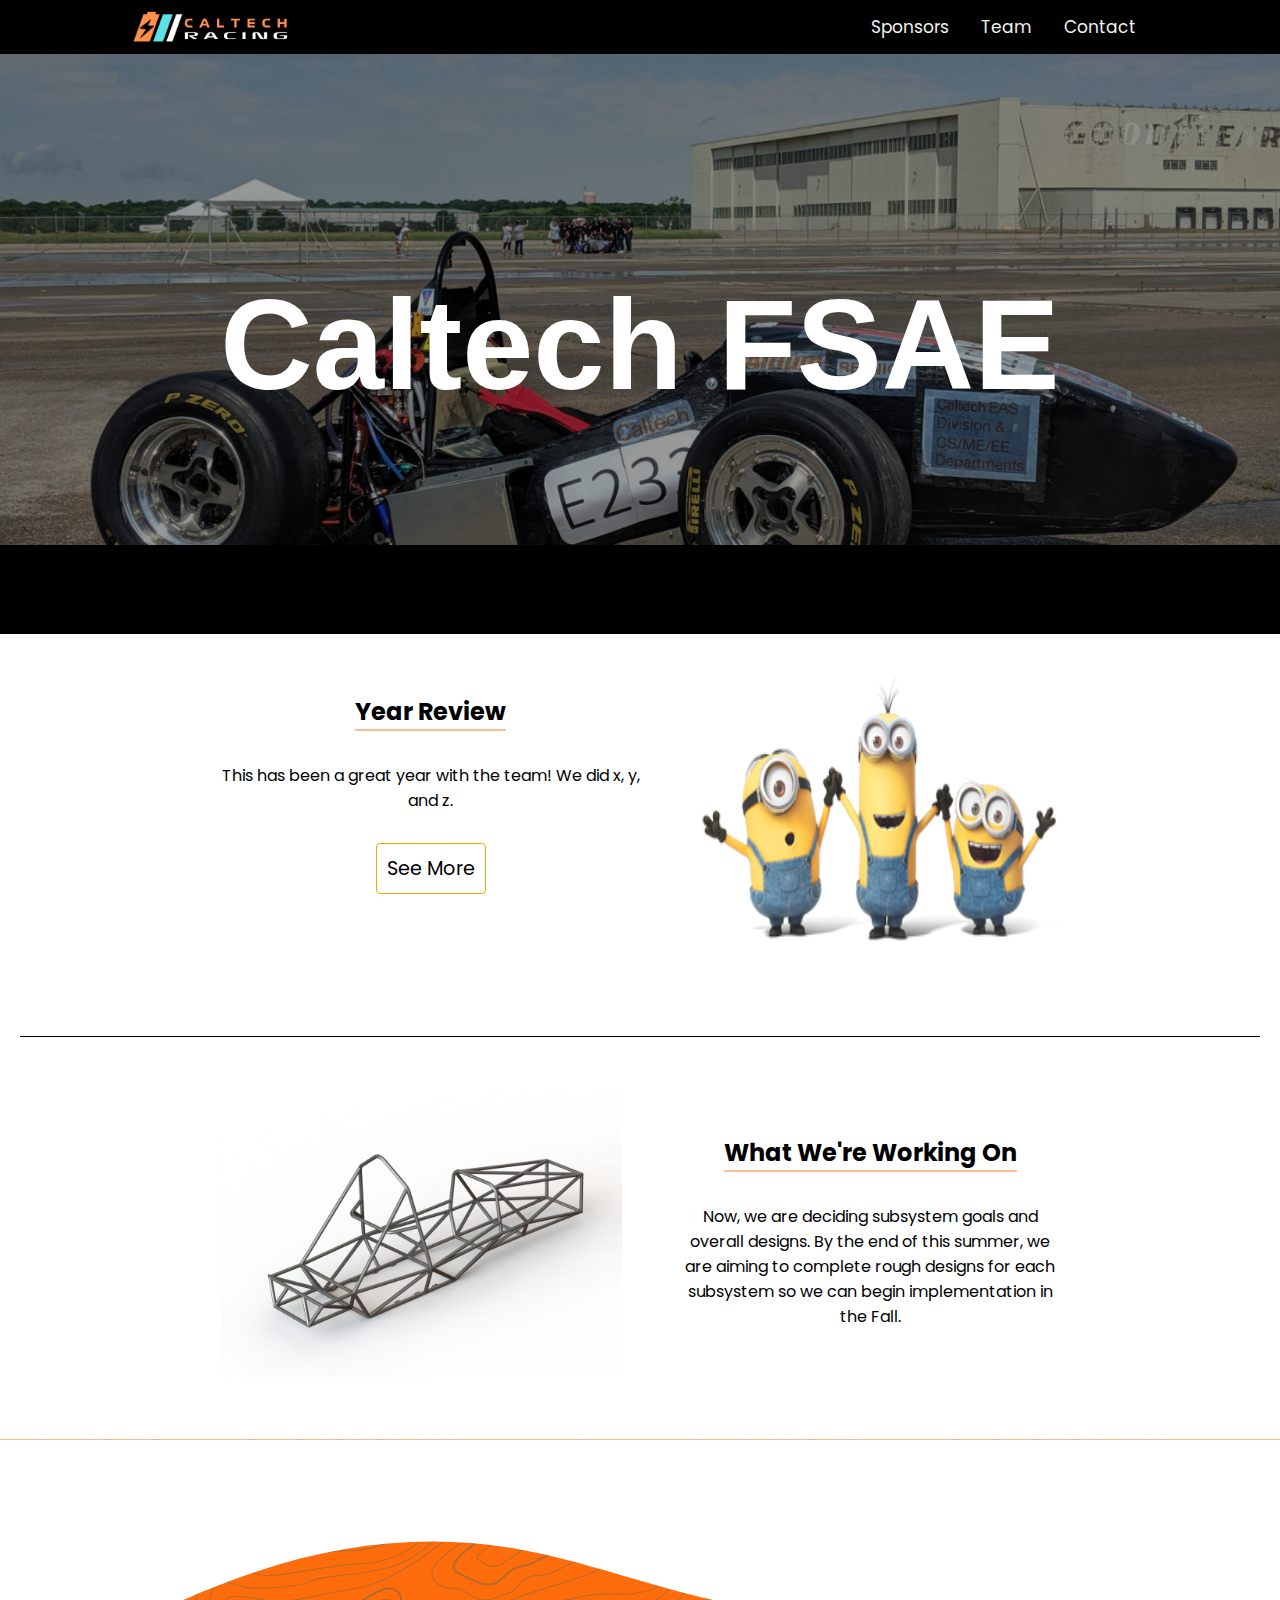
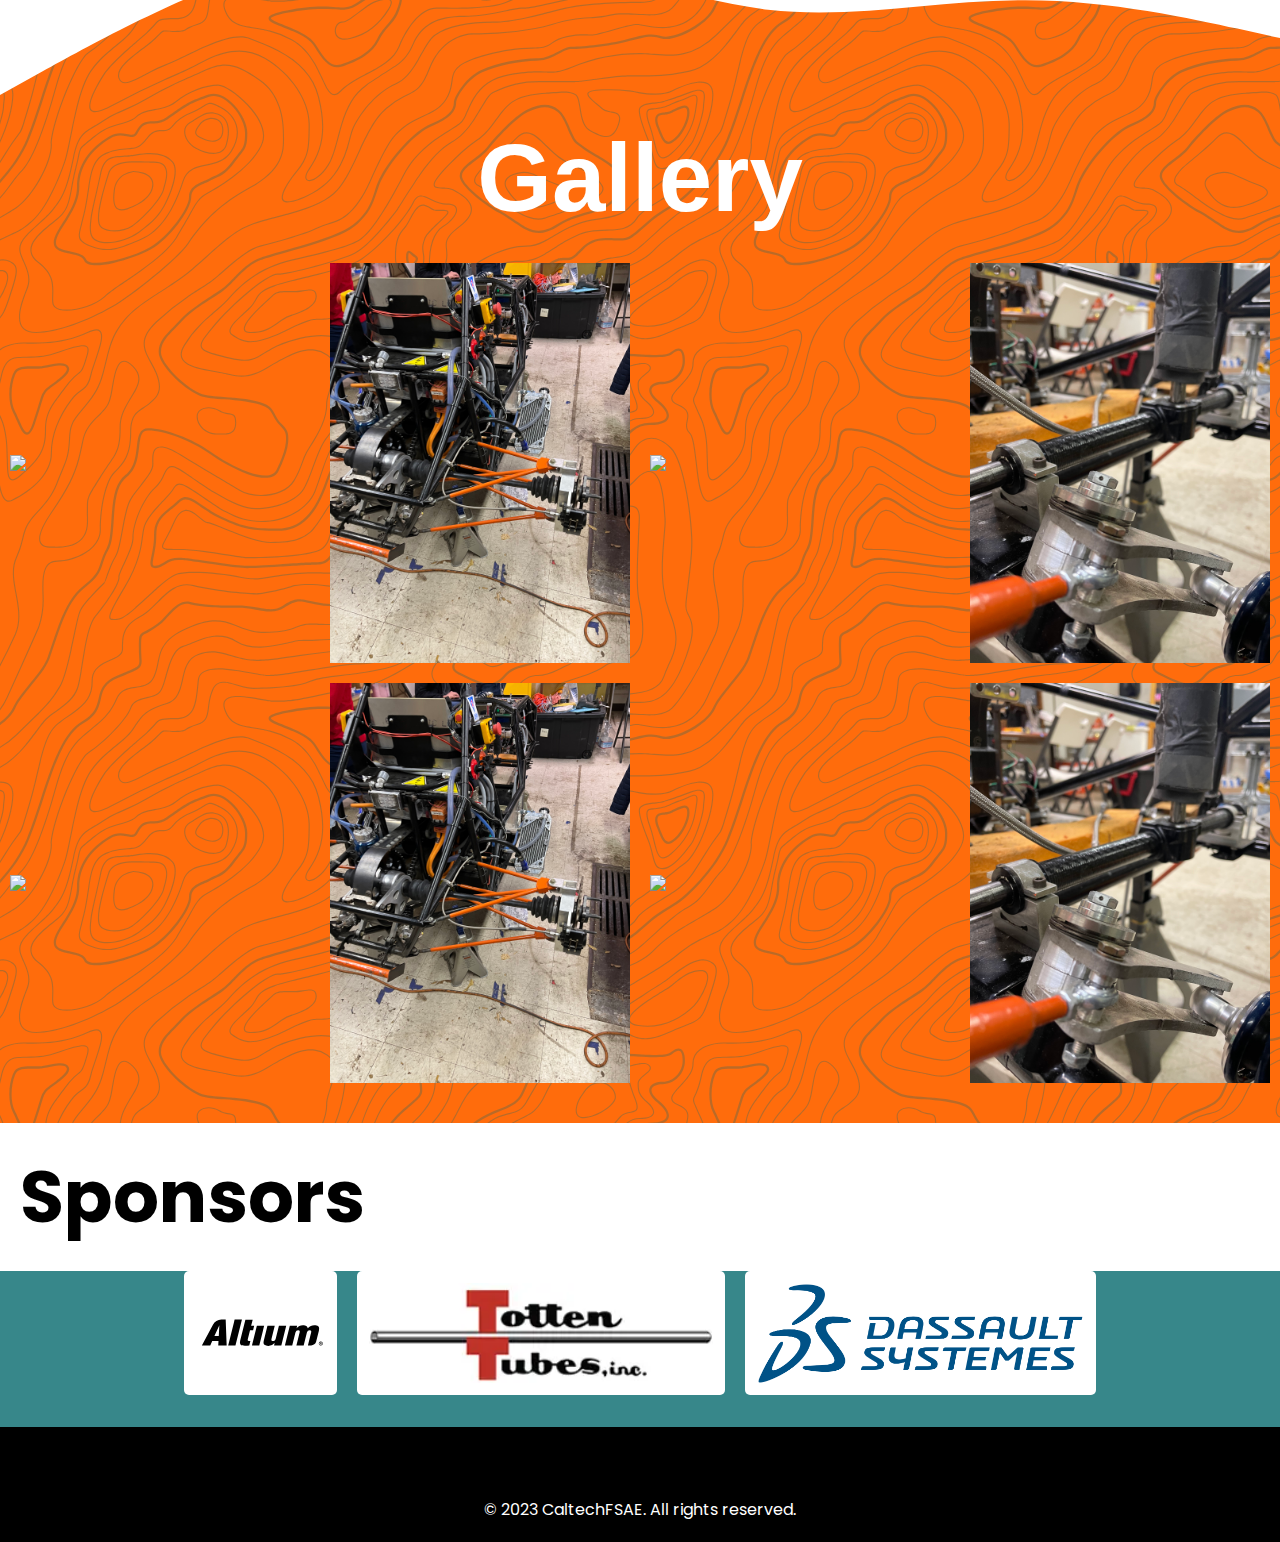
==== commit b2961989: "Design Changes" ====
--- a/static/index.html
+++ b/static/index.html
@@ -23,27 +23,25 @@
 
 <div class="landingcontainer">
 <img class="landingimage" src="assets/car.png">
-    <div class="landingorange">
-        <h2 class="landingtext">Caltech FSAE Racing Team</h2>
-    </div>
+    <h2 class="landingtext">Caltech FSAE </h2>
 </div>
     <div class="generalsummarycontainer">
-        <!--<div class="summarycontainer top">
-            <div class="summaryheader"><h2>Year Review</h2></div>
+        <div class="summarycontainer">
             <div class="summarycontent">
                 <div class="summarytext">
                     <h2>Year Review</h2>
-                    <p>This has been a great year with the team! Lorem ipsum loquitor Lorem ipsum loquitorLorem ipsum
-                        loquitor</p>
+                    <p>This has been a great year with the team! We did x, y, and z. </p>
+                    <div class="defaultbutton">
+                        See More
+                    </div>
                 </div>
+                
                 <img src="assets/Minions_characters.png" class="summaryimage">
             </div>
-            <div class="summaryblue"></div>
 
-        </div> -->
-        <div class="summarycontainer bottom">
-            <div class="summaryheader"><h2>Current Projects</h2></div>
-
+        </div>
+        <div class="hbox"> <div class="hline"> </div> </div>
+        <div class="summarycontainer">
             <div class="summarycontent reverse">
                 <div class="summarytext">
                     <h2>What We're Working On</h2>
@@ -54,8 +52,16 @@
         </div>
     </div>
 
-<div class="photocontainer">
-<div class="photoheader"><h2>Photos</h2></div>
+<div class="photocontainer fancyBackground">
+    <svg class="waveSvg" xmlns="http://www.w3.org/2000/svg" viewBox="0 0 1440 320"><path fill="#FFFFFF" fill-opacity="1" d="M0,96L48,106.7C96,117,192,139,288,138.7C384,139,480,117,576,128C672,139,768,181,864,197.3C960,213,1056,203,1152,170.7C1248,139,1344,85,1392,58.7L1440,32L1440,320L1392,320C1344,320,1248,320,1152,320C1056,320,960,320,864,320C768,320,672,320,576,320C480,320,384,320,288,320C192,320,96,320,48,320L0,320Z"></path></svg>
+
+<div class="photoheader"><h2>Gallery</h2></div>
+    <div class="photocontent">
+        <img class="photoimage" src="assets/album_1.jpg">
+        <img class="photoimage" src="assets/album_2.jpg">
+        <img class="photoimage" src="assets/album_3.jpg">
+        <img class="photoimage" src="assets/album_4.jpg">
+    </div>
     <div class="photocontent">
         <img class="photoimage" src="assets/album_1.jpg">
         <img class="photoimage" src="assets/album_2.jpg">
@@ -67,7 +73,7 @@
 <!-- PUT STUFF HERE -->
 </div>
 <div class="sponsorcontainer">
-    <div class="sponsorheader"><h2>Sponsors</h2></div>
+    <div class="summaryheader"><h2>Sponsors</h2></div>
     <div class="sponsorcontent">
         <img class="sponsorimage" src="assets/Altium_Logo.svg">
         <img class="sponsorimage" src="assets/Totten_Tubes.webp">
--- a/static/navbar.css
+++ b/static/navbar.css
@@ -32,7 +32,7 @@
     top:0;
     z-index:10000000;
     transition: 0.2s ease-in-out;
-    background-color: rgb(0, 0, 0, .85);
+    background-color: rgb(0, 0, 0);
 }
 
 /* Style the links inside the navigation bar */
--- a/static/style.css
+++ b/static/style.css
@@ -1,16 +1,17 @@
 .landingcontainer {
     position:relative;
     width:100%;
-    height:500px;
-    display:flex;
-    justify-content: center;
-    text-align: center;
+    /* height:500px; */
+    display:flex;
+    justify-content: center;
+    text-align: center;
+    /* height: -webkit-fill-available; */
+    min-height: 580px;
 }
 .landingimage {
     width:100%;
     position:absolute;
     top:0;
-    height:500px;
     z-index: -1;
     object-fit: cover;
 }
@@ -27,8 +28,11 @@
 }
 .landingtext {
     width: 80%;
-    padding: 20px;
-    background-color: rgb(255,255,255, .8);
+    /* padding: 20px; */
+    color: white;
+    font-size: 8em;
+    margin: auto;
+    font-family: -apple-system,BlinkMacSystemFont,Segoe UI,Roboto,Oxygen,Ubuntu,Cantarell,Fira Sans,Droid Sans,Helvetica Neue,sans-serif;
 }
 .summarycontainer {
     width:100%;
@@ -36,7 +40,7 @@
     flex-direction: column;
     justify-content: space-between;
 position:relative;
-    background-color: rgb(255, 145, 77, .6);
+    background-color: white;
 }
 .top {
     margin-top:50px;
@@ -49,13 +53,8 @@
     color:black;
     padding:20px;
     background-color:white;
-    border:1px solid rgb(92, 225, 230, .9);
-    width:200px;
-
-    text-align: center;
-margin:30px auto;
-border-radius:20px;
-
+    font-size: 3em;
+    text-align: left;
 }
 .summarycontent {
     background-color: rgb(255,255,255, .8);
@@ -174,7 +173,9 @@
     display:flex;
     flex-direction:column;
     text-align: center;
-    background-color: rgb(var(--blue), .6);
+    padding-bottom: 30px;
+    /* background-color: rgb(var(--blue), .6); */
+    background-color: #FF6C0C;
 }
 .photoheader {
     /*color:white;
@@ -182,27 +183,29 @@
     margin-top:30px;*/
 
 
-    color:black;
-    padding:20px;
-    background-color:white;
-    border:1px solid rgb(92, 225, 230, .9);
-    width:200px;
-    text-align: center;
-    margin:30px auto;
-    border-radius:20px;
+    color:white;
+    padding-bottom:20px;
+    font-size: 4em;
+    /* background-color:white; */
+    /* border:1px solid rgb(92, 225, 230, .9); */
+    /* width:200px; */
+    text-align: center;
+    margin: auto;
+    font-family: -apple-system,BlinkMacSystemFont,Segoe UI,Roboto,Oxygen,Ubuntu,Cantarell,Fira Sans,Droid Sans,Helvetica Neue,sans-serif;
 }
 .photocontent {
-    display: grid;
-    grid-template-columns: repeat(2, 1fr);
+    display: flex;
     align-items: center;
     justify-content: center;
-    gap: 2.5rem;
-    padding-bottom: 2rem;
+    overflow: hidden;
 }
 .photoimage {
-    margin: 0 auto;
-    width: 50%;
-    border-radius: 1rem;
+    flex-grow: 1;
+    max-width: 300px;
+    margin: 10px;
+    /* margin: 0 auto; */
+    /* width: 50%; */
+    /* border-radius: 1rem; */
 }
 .sponsorcontainer {
     display:flex;
@@ -212,7 +215,7 @@
     margin-bottom:50px;
     margin-left:auto;
     margin-right:auto;
-    margin-top: 50px;
+    /* margin-top: 50px; */
     background-color: rgb(var(--blue), .60);
 }
 .sponsorcontent {
@@ -262,3 +265,44 @@
     right:-10%;
     background-color: rgb(255, 145, 77, .6);
 }
+
+.defaultbutton {
+    margin: 30px;
+    padding: 10px;
+    font-size: 1.2em;
+    border: orange 1px solid;
+    border-radius: 4px;
+    transition: all;
+    transition-duration: 500ms;
+}
+
+.defaultbutton:hover {
+    background-color: orange;
+    cursor: pointer;
+}
+
+.hbox {
+    background-color: white;
+    width: 100%;
+}
+
+.hline {
+    background-color: black;
+    /* width: 90%; */
+    height: 1px;
+    margin: 20px
+}
+
+.waveSvg {
+    transform: rotate(180deg);
+}
+
+.fancyBackground {
+    /* background-color: #E4FFE5; */
+    /* background-color: #FF6C0C; */
+/* background-image: url("data:image/svg+xml,%3Csvg xmlns='http://www.w3.org/2000/svg' width='100%25'%3E%3Cdefs%3E%3ClinearGradient id='a' gradientUnits='userSpaceOnUse' x1='0' x2='0' y1='0' y2='100%25' gradientTransform='rotate(205,756,432)'%3E%3Cstop offset='0' stop-color='%23FF6C0C'/%3E%3Cstop offset='1' stop-color='%23FF6C0C'/%3E%3C/linearGradient%3E%3Cpattern patternUnits='userSpaceOnUse' id='b' width='830' height='691.7' x='0' y='0' viewBox='0 0 1080 900'%3E%3Cg fill-opacity='0.04'%3E%3Cpolygon fill='%23444' points='90 150 0 300 180 300'/%3E%3Cpolygon points='90 150 180 0 0 0'/%3E%3Cpolygon fill='%23AAA' points='270 150 360 0 180 0'/%3E%3Cpolygon fill='%23DDD' points='450 150 360 300 540 300'/%3E%3Cpolygon fill='%23999' points='450 150 540 0 360 0'/%3E%3Cpolygon points='630 150 540 300 720 300'/%3E%3Cpolygon fill='%23DDD' points='630 150 720 0 540 0'/%3E%3Cpolygon fill='%23444' points='810 150 720 300 900 300'/%3E%3Cpolygon fill='%23FFF' points='810 150 900 0 720 0'/%3E%3Cpolygon fill='%23DDD' points='990 150 900 300 1080 300'/%3E%3Cpolygon fill='%23444' points='990 150 1080 0 900 0'/%3E%3Cpolygon fill='%23DDD' points='90 450 0 600 180 600'/%3E%3Cpolygon points='90 450 180 300 0 300'/%3E%3Cpolygon fill='%23666' points='270 450 180 600 360 600'/%3E%3Cpolygon fill='%23AAA' points='270 450 360 300 180 300'/%3E%3Cpolygon fill='%23DDD' points='450 450 360 600 540 600'/%3E%3Cpolygon fill='%23999' points='450 450 540 300 360 300'/%3E%3Cpolygon fill='%23999' points='630 450 540 600 720 600'/%3E%3Cpolygon fill='%23FFF' points='630 450 720 300 540 300'/%3E%3Cpolygon points='810 450 720 600 900 600'/%3E%3Cpolygon fill='%23DDD' points='810 450 900 300 720 300'/%3E%3Cpolygon fill='%23AAA' points='990 450 900 600 1080 600'/%3E%3Cpolygon fill='%23444' points='990 450 1080 300 900 300'/%3E%3Cpolygon fill='%23222' points='90 750 0 900 180 900'/%3E%3Cpolygon points='270 750 180 900 360 900'/%3E%3Cpolygon fill='%23DDD' points='270 750 360 600 180 600'/%3E%3Cpolygon points='450 750 540 600 360 600'/%3E%3Cpolygon points='630 750 540 900 720 900'/%3E%3Cpolygon fill='%23444' points='630 750 720 600 540 600'/%3E%3Cpolygon fill='%23AAA' points='810 750 720 900 900 900'/%3E%3Cpolygon fill='%23666' points='810 750 900 600 720 600'/%3E%3Cpolygon fill='%23999' points='990 750 900 900 1080 900'/%3E%3Cpolygon fill='%23999' points='180 0 90 150 270 150'/%3E%3Cpolygon fill='%23444' points='360 0 270 150 450 150'/%3E%3Cpolygon fill='%23FFF' points='540 0 450 150 630 150'/%3E%3Cpolygon points='900 0 810 150 990 150'/%3E%3Cpolygon fill='%23222' points='0 300 -90 450 90 450'/%3E%3Cpolygon fill='%23FFF' points='0 300 90 150 -90 150'/%3E%3Cpolygon fill='%23FFF' points='180 300 90 450 270 450'/%3E%3Cpolygon fill='%23666' points='180 300 270 150 90 150'/%3E%3Cpolygon fill='%23222' points='360 300 270 450 450 450'/%3E%3Cpolygon fill='%23FFF' points='360 300 450 150 270 150'/%3E%3Cpolygon fill='%23444' points='540 300 450 450 630 450'/%3E%3Cpolygon fill='%23222' points='540 300 630 150 450 150'/%3E%3Cpolygon fill='%23AAA' points='720 300 630 450 810 450'/%3E%3Cpolygon fill='%23666' points='720 300 810 150 630 150'/%3E%3Cpolygon fill='%23FFF' points='900 300 810 450 990 450'/%3E%3Cpolygon fill='%23999' points='900 300 990 150 810 150'/%3E%3Cpolygon points='0 600 -90 750 90 750'/%3E%3Cpolygon fill='%23666' points='0 600 90 450 -90 450'/%3E%3Cpolygon fill='%23AAA' points='180 600 90 750 270 750'/%3E%3Cpolygon fill='%23444' points='180 600 270 450 90 450'/%3E%3Cpolygon fill='%23444' points='360 600 270 750 450 750'/%3E%3Cpolygon fill='%23999' points='360 600 450 450 270 450'/%3E%3Cpolygon fill='%23666' points='540 600 630 450 450 450'/%3E%3Cpolygon fill='%23222' points='720 600 630 750 810 750'/%3E%3Cpolygon fill='%23FFF' points='900 600 810 750 990 750'/%3E%3Cpolygon fill='%23222' points='900 600 990 450 810 450'/%3E%3Cpolygon fill='%23DDD' points='0 900 90 750 -90 750'/%3E%3Cpolygon fill='%23444' points='180 900 270 750 90 750'/%3E%3Cpolygon fill='%23FFF' points='360 900 450 750 270 750'/%3E%3Cpolygon fill='%23AAA' points='540 900 630 750 450 750'/%3E%3Cpolygon fill='%23FFF' points='720 900 810 750 630 750'/%3E%3Cpolygon fill='%23222' points='900 900 990 750 810 750'/%3E%3Cpolygon fill='%23222' points='1080 300 990 450 1170 450'/%3E%3Cpolygon fill='%23FFF' points='1080 300 1170 150 990 150'/%3E%3Cpolygon points='1080 600 990 750 1170 750'/%3E%3Cpolygon fill='%23666' points='1080 600 1170 450 990 450'/%3E%3Cpolygon fill='%23DDD' points='1080 900 1170 750 990 750'/%3E%3C/g%3E%3C/pattern%3E%3C/defs%3E%3Crect x='0' y='0' fill='url(%23a)' width='100%25' height='100%25'/%3E%3Crect x='0' y='0' fill='url(%23b)' width='100%25' height='100%25'/%3E%3C/svg%3E"); */
+/* background-attachment: fixed;
+background-size: cover; */
+
+        background-image: url("data:image/svg+xml,%3Csvg xmlns='http://www.w3.org/2000/svg' width='700' height='700' viewBox='0 0 600 600'%3E%3Cpath fill='%231b6867' fill-opacity='0.3' d='M600 325.1v-1.17c-6.5 3.83-13.06 7.64-14.68 8.64-10.6 6.56-18.57 12.56-24.68 19.09-5.58 5.95-12.44 10.06-22.42 14.15-1.45.6-2.96 1.2-4.83 1.9l-4.75 1.82c-9.78 3.75-14.8 6.27-18.98 10.1-4.23 3.88-9.65 6.6-16.77 8.84-1.95.6-3.99 1.17-6.47 1.8l-6.14 1.53c-5.29 1.35-8.3 2.37-10.54 3.78-3.08 1.92-6.63 3.26-12.74 5.03a384.1 384.1 0 0 1-4.82 1.36c-2.04.58-3.6 1.04-5.17 1.52a110.03 110.03 0 0 0-11.2 4.05c-2.7 1.15-5.5 3.93-8.78 8.4a157.68 157.68 0 0 0-6.15 9.2c-5.75 9.07-7.58 11.74-10.24 14.51a50.97 50.97 0 0 1-4.6 4.22c-2.33 1.9-10.39 7.54-11.81 8.74a14.68 14.68 0 0 0-3.67 4.15c-1.24 2.3-1.9 4.57-2.78 8.87-2.17 10.61-3.52 14.81-8.2 22.1-4.07 6.33-6.8 9.88-9.83 12.99-.47.48-.95.96-1.5 1.48l-3.75 3.56c-1.67 1.6-3.18 3.12-4.86 4.9a42.44 42.44 0 0 0-9.89 16.94c-2.5 8.13-2.72 15.47-1.76 27.22.47 5.82.51 6.36.51 8.18 0 10.51.12 17.53.63 25.78.24 4.05.56 7.8.97 11.22h.9c-1.13-9.58-1.5-21.83-1.5-37 0-1.86-.04-2.4-.52-8.26-.94-11.63-.72-18.87 1.73-26.85a41.44 41.44 0 0 1 9.65-16.55c1.67-1.76 3.18-3.27 4.83-4.85.63-.6 3.13-2.96 3.75-3.57a71.6 71.6 0 0 0 1.52-1.5c3.09-3.16 5.86-6.76 9.96-13.15 4.77-7.42 6.15-11.71 8.34-22.44.86-4.21 1.5-6.4 2.68-8.6.68-1.25 1.79-2.48 3.43-3.86 1.38-1.15 9.43-6.8 11.8-8.72 1.71-1.4 3.26-2.81 4.7-4.3 2.72-2.85 4.56-5.54 10.36-14.67a156.9 156.9 0 0 1 6.1-9.15c3.2-4.33 5.9-7.01 8.37-8.07 3.5-1.5 7.06-2.77 11.1-4.02a233.84 233.84 0 0 1 7.6-2.2l2.38-.67c6.19-1.79 9.81-3.16 12.98-5.15 2.14-1.33 5.08-2.33 10.27-3.65l6.14-1.53c2.5-.63 4.55-1.2 6.52-1.82 7.24-2.27 12.79-5.06 17.15-9.05 4.05-3.72 9-6.2 18.66-9.9l4.75-1.82c1.87-.72 3.39-1.31 4.85-1.91 10.1-4.15 17.07-8.32 22.76-14.4 6.05-6.45 13.95-12.4 24.49-18.92 1.56-.96 7.82-4.6 14.15-8.33v-64.58c-4 8.15-8.52 14.85-12.7 17.9-2.51 1.82-5.38 4.02-9.04 6.92a1063.87 1063.87 0 0 0-6.23 4.98l-1.27 1.02a2309.25 2309.25 0 0 1-4.87 3.9c-7.55 6-12.9 10.05-17.61 13.19-3.1 2.06-3.86 2.78-8.06 7.13-5.84 6.07-11.72 8.62-29.15 10.95-11.3 1.5-20.04 4.91-30.75 11.07-1.65.94-7.27 4.27-6.97 4.1-2.7 1.58-4.69 2.69-6.64 3.66-5.63 2.8-10.47 4.17-15.71 4.17-17.13 0-41.44 11.51-51.63 22.83-12.05 13.4-31.42 27.7-45.25 31.16-7.4 1.85-11.85 7.05-14.04 14.69-1.26 4.4-1.58 8.28-1.58 13.82 0 .82.01.98.24 3.63.45 5.18.35 8.72-.77 13.26-1.53 6.2-4.89 12.6-10.59 19.43-13.87 16.65-22.88 46.58-22.88 71.68 0 2.39.02 4.26.06 8.75.12 10.8.1 15.8-.22 21.95-.56 11.18-2.09 20.73-5 29.3h-1.05c2.94-8.56 4.49-18.12 5.05-29.35.31-6.13.34-11.1.22-21.9-.04-4.48-.06-6.36-.06-8.75 0-25.32 9.07-55.47 23.12-72.32 5.6-6.72 8.88-12.99 10.38-19.03 1.09-4.4 1.18-7.85.74-12.93-.23-2.7-.24-2.86-.24-3.72 0-5.62.32-9.57 1.62-14.1 2.28-7.95 6.97-13.44 14.76-15.39 13.6-3.4 32.82-17.59 44.75-30.84C409 360.14 433.58 348.5 451 348.5c5.07 0 9.77-1.33 15.26-4.07 1.93-.96 3.9-2.05 6.58-3.62-.3.18 5.33-3.16 6.98-4.11 10.82-6.21 19.66-9.67 31.11-11.2 17.23-2.3 22.9-4.75 28.57-10.64 4.25-4.41 5.04-5.16 8.22-7.28 4.68-3.11 10.01-7.14 17.55-13.14a1113.33 1113.33 0 0 0 4.86-3.89l1.28-1.02a4668.54 4668.54 0 0 1 6.23-4.98c3.67-2.9 6.55-5.12 9.07-6.95 4.37-3.19 9.16-10.56 13.29-19.4v66.9zm0-116.23c-.62.01-1.27.06-1.95.13-6.13.63-13.83 3.45-21.83 7.45-3.64 1.82-8.46 2.67-14.17 2.71-4.7.04-9.72-.47-14.73-1.33-1.7-.3-3.26-.61-4.67-.93a31.55 31.55 0 0 0-3.55-.57 273.4 273.4 0 0 0-16.66-.88c-10.42-.16-17.2.74-17.97 2.73-.38.97.6 2.55 3.03 4.87 1.01.97 2.22 2.03 4.04 3.55a1746.07 1746.07 0 0 0 4.79 4.02c1.39 1.2 3.1 1.92 5.5 2.5.7.16.86.2 2.64.54 3.53.7 5.03 1.25 6.15 2.63 1.41 1.76 1.4 4.54-.15 8.88-2.44 6.83-5.72 10.05-10.19 10.33-3.63.23-7.6-1.29-14.52-5.06-4.53-2.47-6.82-7.3-8.32-15.26-.17-.87-.32-1.78-.5-2.86l-.43-2.76c-1.05-6.58-1.9-9.2-3.73-10.11-.81-.4-1.59-.74-2.36-1-2.27-.77-4.6-1.02-8.1-.92-2.29.07-14.7 1-13.77.93-20.55 1.37-28.8 5.05-37.09 14.99a133.07 133.07 0 0 0-4.25 5.44l-2.3 3.09-2.51 3.32c-4.1 5.36-7.06 8.48-10.39 11.12-.65.52-1.33 1.04-2.13 1.62l-4.11 2.94a106.8 106.8 0 0 0-5.16 3.99c-4.55 3.74-9.74 8.6-16.25 15.38-8.25 8.58-11.78 13.54-11.7 15.95.07 1.65 1.64 2.11 6.79 2.38 1.61.09 2.15.12 2.98.2 2.95.24 5.09.73 6.81 1.68 7.48 4.15 11.63 7.26 13.95 11.58 3.3 6.15.8 12.88-8.89 20.26-8.28 6.3-11.1 10.37-11.31 14.96-.06 1.17 0 1.93.26 4.43.69 6.47.25 10.65-2.8 17.42a44.23 44.23 0 0 1-4.16 7.53c-2.82 3.97-5.47 5.74-10.6 7.69-.43.16-3.34 1.23-4.27 1.59-1.8.68-3.38 1.36-5.01 2.14-4.18 2-8.4 4.6-13.1 8.24-8.44 6.51-13.23 14.56-15.98 25.06-1.1 4.2-1.55 6.81-2.8 15.21-1.26 8.6-2.17 12.64-4.08 16.55-2.1 4.28-11.93 26.59-12.97 28.88a382.7 382.7 0 0 1-6.37 13.41c-4.07 8.11-7.61 14.07-10.73 17.81-5.38 6.46-8.98 14.37-13.77 28.42a810.14 810.14 0 0 0-1.89 5.6c-1.8 5.35-2.96 8.6-4.26 11.85-6.13 15.32-25.43 26.31-46.46 26.31-11.2 0-20.58-2.74-31.02-8.55-5.6-3.13-4.55-2.42-22.26-14.54-14.33-9.8-17.7-10.73-20.47-6.9-.37.5-1.81 2.74-1.83 2.77a52.24 52.24 0 0 1-4.94 5.9c-.73.79-5.52 5.87-6.97 7.45-2.38 2.6-4.3 4.81-5.98 6.93a45.6 45.6 0 0 0-5.08 7.66c-1.29 2.57-1.9 5.25-2.66 10.6a997.6 997.6 0 0 1-.46 3.18h-1l.47-3.32c.77-5.45 1.4-8.2 2.75-10.9a46.54 46.54 0 0 1 5.2-7.84c1.7-2.14 3.63-4.38 6.03-6.98 1.45-1.59 6.24-6.68 6.96-7.46a51.58 51.58 0 0 0 4.84-5.78s1.47-2.26 1.86-2.8c3.25-4.5 7.08-3.44 21.84 6.67 17.67 12.08 16.62 11.38 22.19 14.48 10.3 5.73 19.5 8.43 30.53 8.43 20.65 0 39.57-10.77 45.54-25.69a219.7 219.7 0 0 0 4.24-11.8 6752.32 6752.32 0 0 0 1.88-5.6c4.83-14.16 8.47-22.14 13.96-28.73 3.05-3.66 6.56-9.57 10.6-17.61 1.97-3.93 4.04-8.31 6.35-13.38 1.03-2.28 10.88-24.61 12.98-28.91 1.85-3.79 2.75-7.76 4-16.25 1.24-8.44 1.7-11.07 2.81-15.32 2.8-10.7 7.71-18.94 16.33-25.6a73.18 73.18 0 0 1 13.29-8.35c1.66-.8 3.27-1.48 5.08-2.18.94-.36 3.86-1.43 4.28-1.59 4.95-1.88 7.44-3.55 10.14-7.33 1.35-1.9 2.68-4.3 4.06-7.37 2.97-6.58 3.39-10.59 2.72-16.9a27.13 27.13 0 0 1-.27-4.58c.22-4.94 3.21-9.24 11.7-15.7 9.33-7.11 11.66-13.34 8.62-19-2.2-4.09-6.25-7.12-13.55-11.17-1.57-.88-3.6-1.33-6.42-1.57-.8-.07-1.34-.1-2.95-.19-5.77-.3-7.63-.85-7.72-3.34-.1-2.81 3.5-7.87 11.97-16.69 6.53-6.8 11.75-11.69 16.33-15.45 1.79-1.47 3.42-2.72 5.2-4.03l4.12-2.94c.79-.58 1.46-1.08 2.1-1.59 3.26-2.6 6.16-5.65 10.21-10.94a383.2 383.2 0 0 0 2.5-3.32l2.31-3.09c1.8-2.39 3.04-4 4.29-5.48 8.47-10.17 16.98-13.96 37.27-15.3-.44.02 12-.9 14.32-.98 3.62-.1 6.05.16 8.46.98.8.27 1.62.62 2.47 1.04 2.27 1.14 3.17 3.87 4.27 10.85l.44 2.76c.17 1.07.33 1.97.5 2.83 1.44 7.69 3.62 12.29 7.8 14.57 6.76 3.68 10.6 5.15 13.99 4.94 4-.25 6.99-3.17 9.3-9.67 1.45-4.04 1.46-6.49.32-7.92-.9-1.12-2.28-1.62-5.57-2.27a55.8 55.8 0 0 1-2.67-.55c-2.54-.6-4.39-1.4-5.93-2.71a252.63 252.63 0 0 0-4.78-4.01 84.35 84.35 0 0 1-4.08-3.6c-2.73-2.6-3.86-4.43-3.28-5.95 1.02-2.64 7.82-3.54 18.93-3.37a230.56 230.56 0 0 1 16.73.88c2.76.39 3.2.49 3.68.6 1.4.3 2.95.62 4.62.91a82.9 82.9 0 0 0 14.56 1.32c5.56-.04 10.24-.86 13.73-2.6 8.1-4.05 15.89-6.9 22.17-7.56.7-.07 1.4-.11 2.05-.13v1zm0-100.94v1.5c-8.62 16.05-17.27 29.55-23.65 35.92-3.19 3.2-7.62 4.9-13.54 5.56-4.45.48-8.28.4-19.18-.2-9.91-.55-15.32-.44-20.52.78a84.05 84.05 0 0 1-15 2.11l-2.25.14c-12.49.75-19.37 1.78-32.72 5.74-4.5 1.33-9.27 2.49-14.3 3.48a246.27 246.27 0 0 1-32.6 3.97c-7.56.45-13.21.57-20.24.57-5.4 0-11.9 1.61-18 5.18-8.3 4.87-15.06 12.87-19.53 24.5a68.57 68.57 0 0 1-4.56 9.8c-3.6 6.2-6.92 8.99-13.38 12.18l-4.03 1.96a64.48 64.48 0 0 0-15.16 10.25c-8.2 7.33-13.72 16.63-22.54 35.6l-2.08 4.49c-7.3 15.7-11.5 23.3-17.35 29.87-7.7 8.66-20.25 14.42-40.31 20.08-4.37 1.23-19.04 5.08-19.24 5.13-6.92 1.87-11.68 3.34-15.63 4.92-10.55 4.22-18.71 10.52-36.38 26.52l-1.7 1.54c-8.58 7.76-13.41 11.9-18.81 15.88-3.95 2.9-8 5.67-12.97 8.91-2.06 1.34-10.3 6.6-12.33 7.94-11.52 7.5-18.53 13.04-24.62 20.08a62.01 62.01 0 0 0-6.44 8.85c-4.13 6.91-6.27 13.15-9.2 25.11l-1.54 6.26c-.6 2.45-1.15 4.54-1.72 6.58-2.97 10.7-6.9 17.36-14.78 26.91L69.6 491a148.51 148.51 0 0 0-4.19 5.3 23.9 23.9 0 0 0-3.44 6.28c-1.16 3.23-1.52 5.9-1.87 11.94-.58 10.05-1.42 15.04-4.63 22.67-1.57 3.72-5.66 14.02-6.41 15.8a73.46 73.46 0 0 1-3.57 7.4c-2.88 5.14-6.71 10.12-13.12 16.95-5.96 6.36-8.87 10.9-10.61 16a56.88 56.88 0 0 0-1.38 4.82l-.46 1.84h-1.03l.52-2.08c.52-2.09.92-3.49 1.4-4.9 1.8-5.25 4.78-9.9 10.84-16.36 6.35-6.78 10.13-11.7 12.97-16.77a72.5 72.5 0 0 0 3.52-7.29c.75-1.76 4.84-12.06 6.4-15.8 3.17-7.5 3.99-12.4 4.56-22.33.35-6.14.72-8.88 1.93-12.23a24.9 24.9 0 0 1 3.58-6.54c1.27-1.7 2.6-3.37 4.22-5.34l4.11-4.95c7.8-9.46 11.66-16 14.59-26.54.56-2.04 1.1-4.12 1.71-6.56l1.53-6.26c2.96-12.04 5.13-18.36 9.32-25.39 1.84-3.08 4-6.05 6.54-8.99 6.17-7.12 13.24-12.7 24.83-20.26 2.05-1.33 10.28-6.6 12.33-7.94 4.96-3.22 9-5.98 12.92-8.87 5.37-3.95 10.19-8.08 18.74-15.82l1.7-1.54c17.76-16.09 25.98-22.43 36.67-26.7 4-1.6 8.8-3.09 15.75-4.96.21-.06 14.87-3.9 19.22-5.13 19.9-5.61 32.32-11.31 39.85-19.78 5.76-6.48 9.93-14.02 17.18-29.64l2.09-4.5c8.87-19.07 14.44-28.46 22.77-35.9a65.48 65.48 0 0 1 15.38-10.4l4.04-1.97c6.3-3.1 9.47-5.77 12.96-11.77a67.6 67.6 0 0 0 4.48-9.67c4.56-11.84 11.47-20.02 19.97-25 6.25-3.66 12.93-5.32 18.5-5.32 7.01 0 12.65-.12 20.17-.57a245.3 245.3 0 0 0 32.47-3.96c5-.98 9.75-2.13 14.22-3.45 13.43-3.98 20.38-5.02 32.94-5.78l2.24-.14c5.76-.37 9.8-.9 14.85-2.09 5.31-1.25 10.79-1.35 22.6-.7 9.04.5 12.84.58 17.21.1 5.71-.62 9.94-2.26 12.95-5.26 6.44-6.45 15.3-20.37 24.35-36.72zm0 450.21c-1.28-4.6-2.2-10.55-3.33-20.25l-.24-2.04-.23-2.03c-1.82-15.7-3.07-21.98-5.55-24.47-2.46-2.46-3.04-5.03-2.52-8.64.1-.6.18-1.1.39-2.15.69-3.54.77-5.04.08-6.84-.91-2.38-3.31-4.41-7.79-6.26-5.08-2.09-6.52-4.84-4.89-8.44.66-1.45 1.79-3.02 3.52-5.01 1.04-1.2 5.48-5.96 5.08-5.53 6.15-6.7 8.98-11.34 8.98-16.48a15.2 15.2 0 0 1 6.5-12.89v1.26a14.17 14.17 0 0 0-5.5 11.63c0 5.47-2.93 10.29-9.24 17.16.38-.42-4.04 4.33-5.07 5.5-1.67 1.93-2.75 3.43-3.36 4.77-1.37 3.04-.23 5.22 4.36 7.1 4.71 1.95 7.32 4.16 8.34 6.83.78 2.04.7 3.67-.03 7.4-.2 1.03-.3 1.51-.38 2.09-.48 3.33.03 5.59 2.23 7.8 2.74 2.74 3.98 8.96 5.84 25.06l.24 2.03.23 2.04c.82 7.01 1.53 12.06 2.34 16.03v4.33zm0-62.16c-1.4-3.13-4.43-9.9-4.95-11.17-1.02-2.53-1.25-3.8-.91-5.18.2-.84 2.05-4.68 2.32-5.33a70.79 70.79 0 0 0 3.54-11.2v3.99a62.82 62.82 0 0 1-2.62 7.6c-.31.75-2.09 4.46-2.27 5.18-.28 1.12-.08 2.22.87 4.57.41 1.02 2.5 5.7 4.02 9.09v2.45zm0-85.09c-1.65 1.66-3.66 2.9-6.4 4.13-.25.1-13.97 5.47-20.4 8.43-9.35 4.32-16.7 5.9-23.03 5.25-5.08-.53-9.02-2.25-14.77-5.92l-3.2-2.07a77.4 77.4 0 0 0-5.44-3.27c-4.05-2.18-3.25-5.8 1.47-10.47 3.71-3.68 9.6-7.93 18.73-13.8l4.46-2.82c17.95-11.33 18.22-11.5 22.27-14.74 11.25-9 19.69-14.02 26.31-15.1v1.02c-6.37 1.1-14.62 6-25.69 14.86-4.1 3.28-4.34 3.44-22.36 14.8a652.4 652.4 0 0 0-4.45 2.83c-9.07 5.83-14.92 10.05-18.57 13.66-4.31 4.28-4.95 7.13-1.7 8.88 1.7.91 3.29 1.88 5.5 3.3l3.2 2.08c5.64 3.59 9.45 5.25 14.34 5.76 6.13.64 13.32-.9 22.52-5.15 6.46-2.98 20.18-8.35 20.4-8.44 3.04-1.37 5.1-2.71 6.81-4.69v1.47zm0-41.37v1c-6.56.26-12.11 3.13-19.71 9.08l-4.63 3.68a51.87 51.87 0 0 1-4.4 3.14c-.82.52-5.51 3.33-6.22 3.76-3.31 2-6.15 3.8-8.87 5.6a112.61 112.61 0 0 0-8.16 5.92c-4.61 3.72-7.4 6.9-7.97 9.35-.63 2.67 1.48 4.53 7.05 5.46 10.7 1.78 20.92-.05 30.45-4.65a61.96 61.96 0 0 0 17.1-12.2 41.8 41.8 0 0 0 5.36-7.42v1.92a38.94 38.94 0 0 1-4.64 6.19 62.95 62.95 0 0 1-17.39 12.41c-9.7 4.68-20.13 6.55-31.05 4.73-6.06-1-8.65-3.29-7.85-6.67.64-2.74 3.53-6.05 8.31-9.9 2.35-1.9 5.1-3.88 8.24-5.97 2.73-1.82 5.58-3.61 8.9-5.62.72-.44 5.4-3.24 6.22-3.75 1.26-.8 2.6-1.76 4.3-3.09.8-.62 3.9-3.1 4.63-3.67 7.77-6.1 13.49-9.04 20.33-9.3zm0-154.6v1c-1.75-.24-4.3.23-7.82 1.55-10.01 3.75-13.8 5.07-19.15 6.76-1.78.56-2.63.83-3.87 1.24-1.48.5-3.16.76-6.74 1.16a1550.34 1550.34 0 0 0-2.64.3c-7.8.94-11.28 2.47-11.28 6.07 0 4.45 2.89 13.18 7.96 25.81a57.34 57.34 0 0 1 2.33 7.6 258.32 258.32 0 0 1 .84 3.46c1.86 7.62 3.17 10.71 5.56 11.67 2.21.88 4.7.6 7.47-.72 3.48-1.69 7.22-4.94 11.2-9.47 1.52-1.7 2.97-3.49 4.59-5.57l3.16-4.1c2.59-3.23 6.07-12.21 8.39-20.23v3.45c-2.29 7.2-5.27 14.5-7.61 17.41-.44.55-2.67 3.46-3.15 4.09-1.63 2.1-3.1 3.9-4.62 5.62-4.08 4.61-7.9 7.94-11.53 9.7-2.99 1.44-5.77 1.75-8.28.74-2.84-1.13-4.2-4.34-6.15-12.35a2097.48 2097.48 0 0 1-.84-3.46c-.8-3.2-1.47-5.45-2.28-7.46-5.14-12.8-8.04-21.55-8.04-26.19 0-4.37 3.84-6.06 12.16-7.07a160.9 160.9 0 0 1 2.65-.3c3.5-.39 5.15-.64 6.53-1.1 1.26-.42 2.1-.7 3.88-1.26 5.34-1.68 9.11-3 19.1-6.74 3.53-1.32 6.22-1.84 8.18-1.61zM0 292c10.13-11.31 18.13-23.2 23.07-35.39 3.3-8.14 6.09-16.12 10.81-30.55l1.59-4.84c6.53-19.94 10.11-29.82 14.77-39.56 6.07-12.72 12.55-21.18 20.27-25.54 6.66-3.76 10.2-7.86 12.22-13.15a46.6 46.6 0 0 0 1.86-6.58c1.23-5.2 2.05-7.59 3.93-10.36 2.45-3.62 6.27-6.53 12.1-8.96 15.78-6.58 16.73-7.04 18.05-9.01.65-.98.83-2.15.74-4.51-.03-.73-.23-3.82-.24-4A93.8 93.8 0 0 1 119 94c0-10.04.18-11.37 2.37-13.15.52-.42 1.13-.8 2.07-1.3.27-.14 2.18-1.12 2.84-1.48a68.4 68.4 0 0 0 9.12-5.87c2.06-1.54 2.64-2.14 8.01-7.93 3.78-4.09 6.21-6.36 8.96-8.12 3.64-2.33 7.2-3.12 10.9-2.11 4.4 1.2 10.81 2 18.78 2.46 6.9.4 12.9.5 21.95.5 4.87 0 8.97.47 15.4 1.57 7.77 1.33 9.3 1.54 12.38 1.54 4.05 0 7.43-.88 10.68-2.95 5.06-3.22 8.11-4.67 11.2-5.2 3.62-.64 4.77-.46 16.55 2.06 17.26 3.7 30.85 1.36 41.06-9.7 5.1-5.53 5.48-8.9 3.48-14.8-.83-2.42-1.03-3.1-1.17-4.3-.29-2.52.5-4.71 2.71-6.93 2.65-2.65 4.72-9.17 6.22-18.29h2.03c-1.56 9.71-3.77 16.65-6.83 19.7-1.79 1.8-2.36 3.39-2.14 5.28.11 1 .3 1.63 1.07 3.9 2.22 6.53 1.76 10.66-3.9 16.8-10.77 11.66-25.07 14.13-42.95 10.3-11.42-2.45-12.55-2.62-15.78-2.06-2.77.48-5.62 1.84-10.47 4.92a20.93 20.93 0 0 1-11.76 3.27c-3.25 0-4.81-.22-12.73-1.57C212.74 59.46 208.73 59 204 59c-9.1 0-15.11-.1-22.07-.5-8.09-.47-14.62-1.29-19.2-2.54-5.62-1.53-10.17 1.38-17.85 9.66-5.5 5.94-6.08 6.53-8.28 8.18a70.38 70.38 0 0 1-9.38 6.03c-.68.37-2.58 1.35-2.84 1.49-.84.44-1.35.76-1.75 1.08C121.16 83.6 121 84.8 121 94c0 1.85.06 3.54.17 5.44 0 .17.2 3.28.24 4.03.1 2.75-.13 4.29-1.08 5.71-1.67 2.5-2.27 2.8-18.95 9.74-5.48 2.29-8.99 4.96-11.2 8.24-1.71 2.51-2.47 4.73-3.64 9.7-.83 3.5-1.21 4.92-1.94 6.83-2.18 5.73-6.05 10.19-13.1 14.18-7.3 4.12-13.55 12.28-19.46 24.66-4.6 9.64-8.17 19.46-14.67 39.32l-1.58 4.84c-4.75 14.47-7.54 22.48-10.86 30.69-5.28 13.01-13.95 25.65-24.93 37.6v-2.97zm0 78v-.5l1-.01c6.32 0 7.47 5.2 4.6 13.36a60.36 60.36 0 0 1-5.6 11.3v-1.92a57.76 57.76 0 0 0 4.65-9.72c2.69-7.6 1.71-12.02-3.65-12.02-.34 0-.67 0-1 .02v-46.59a340.96 340.96 0 0 0 13.71-8.34c13.66-9.46 29.79-37.6 29.79-53.59 0-18.1 21.57-72.64 32.23-79.42 12.71-8.09 32.24-27.96 35.8-37.75 1.93-5.3 5.5-7.27 14.42-9.37 6.15-1.44 8.64-2.42 10.67-4.79 1.5-1.74 2.72-4.79 4.33-10.3.23-.78 1.9-6.68 2.43-8.46 3.62-12.08 7.3-18.49 13.47-20.39 2.5-.76 3.03-.98 9.74-3.7 7.49-3.03 11.97-4.43 17.12-4.92 6.75-.65 13.13.75 19.55 4.67 5.43 3.32 12.19 4.72 20.17 4.56 6.03-.12 12.2-1.07 19.83-2.8 1.82-.4 7.38-1.74 8.26-1.94 2.69-.6 4.34-.89 5.48-.89 4.97 0 8.93-.05 14.2-.27 7.9-.32 15.56-.92 22.75-1.88 8.5-1.14 15.9-2.73 21.88-4.82 18.9-6.62 32.64-18.3 33.67-27.59.29-2.56.4-2.96 2.79-11.11 2.33-7.95 3.21-12.93 2.72-18.23-.2-2.24-.69-4.38-1.48-6.42-1.5-3.92-2.63-9.4-3.43-16.18h.9c.77 6.47 1.89 11.72 3.47 15.82a24.93 24.93 0 0 1 1.54 6.69c.5 5.46-.4 10.54-2.77 18.6-2.36 8.06-2.47 8.47-2.74 10.95-1.09 9.75-15.1 21.68-34.33 28.41-6.06 2.12-13.52 3.72-22.09 4.87-7.22.96-14.92 1.57-22.83 1.89-5.3.21-9.27.27-14.25.27-1.04 0-2.64.27-5.26.87-.87.2-6.43 1.53-8.26 1.94-7.68 1.73-13.92 2.7-20.03 2.82-8.15.17-15.1-1.27-20.71-4.7-6.23-3.81-12.4-5.16-18.93-4.54-5.04.48-9.44 1.86-16.84 4.86-6.75 2.74-7.29 2.95-9.82 3.73-5.73 1.76-9.28 7.96-12.81 19.72-.53 1.77-2.2 7.66-2.43 8.46-1.66 5.65-2.91 8.78-4.53 10.67-2.22 2.58-4.84 3.62-12.01 5.3-7.8 1.83-11.13 3.66-12.9 8.54-3.65 10.04-23.32 30.06-36.2 38.25C65.94 190 44.5 244.2 44.5 262c0 16.34-16.3 44.78-30.22 54.41-2.14 1.48-8.24 5.12-14.28 8.68v-1.16 46.09zm0-173.7v-1.11c7.42-3.82 14.55-10.23 21.84-18.98 3.8-4.56 14.21-18.78 15.79-20.55 1.8-2.04 4.06-3.96 7.42-6.45 1.08-.8 4.92-3.57 5.49-3.99 9.36-6.85 14-11.96 15.98-19.36.8-2.98 1.54-6.78 2.46-12.3.23-1.44 2-12.46 2.56-15.79 2.87-16.77 5.73-26.79 10.07-32.1C92.46 52.43 101.5 38.13 101.5 33c0-2.54.34-3.35 6.05-15.71.68-1.49 1.25-2.74 1.77-3.93 2.5-5.75 3.9-10.04 4.14-13.36h1c-.23 3.48-1.66 7.87-4.23 13.76-.52 1.2-1.09 2.45-1.78 3.95-5.54 12.01-5.95 12.99-5.95 15.29 0 5.47-9.09 19.84-20.11 33.31-4.2 5.12-7.03 15.06-9.86 31.64-.57 3.33-2.33 14.33-2.57 15.78-.92 5.56-1.67 9.38-2.48 12.4-2.05 7.68-6.82 12.93-16.35 19.91l-5.49 3.98c-3.3 2.45-5.51 4.34-7.27 6.31-1.53 1.73-11.94 15.93-15.76 20.53-7.52 9.02-14.88 15.6-22.61 19.46zm0 361.83v-4.33c.48 2.36 1 4.35 1.6 6.15 2 6.03 4.6 8.26 8.19 6.59C28.76 557.69 43.5 542.4 43.5 527c0-16.2 6.37-31.99 17.1-46.3 1.88-2.5 3.66-4.4 5.53-6 .73-.62 1.45-1.18 2.3-1.8l2-1.43c3.68-2.68 5.32-5.28 7.08-12.59.75-3.07 1.38-5.02 4.2-13.26l.63-1.88c3.24-9.58 4.56-14.97 4.17-18.65-.48-4.43-3.8-5.23-11.3-1.64a81.12 81.12 0 0 1-9.15 3.7c-13.89 4.67-26.96 5.8-42.66 5.42l-1.95-.05-1.45-.02a39.8 39.8 0 0 0-15.05 2.96A21.81 21.81 0 0 0 0 438.37v-1.26a23.55 23.55 0 0 1 4.55-2.57 40.77 40.77 0 0 1 16.92-3.02l1.95.05c15.6.38 28.57-.75 42.32-5.37a80.12 80.12 0 0 0 9.04-3.65c8.04-3.84 12.16-2.85 12.72 2.43.42 3.89-.92 9.34-4.21 19.08l-.64 1.88c-2.8 8.2-3.43 10.15-4.16 13.18-1.82 7.52-3.59 10.34-7.47 13.16l-2 1.43c-.84.6-1.54 1.15-2.25 1.75a35.45 35.45 0 0 0-5.37 5.84c-10.61 14.15-16.9 29.74-16.9 45.7 0 15.88-15 31.45-34.29 40.45-4.3 2.01-7.39-.66-9.56-7.18-.23-.68-.44-1.39-.65-2.13zm0-62.16v-2.45l1.46 3.27c2.1 4.8 3.46 10.33 4.26 16.77.66 5.3.84 9.3 1.04 18.5.2 9.32.5 12.75 1.63 15.05 1.28 2.6 3.67 2.35 8.29-1.5 17.14-14.3 21.82-22.9 21.82-38.62 0-7.17 1.1-12.39 3.7-17.68 2.27-4.67 3.65-6.62 13.4-19.62a69.8 69.8 0 0 1 7.6-8.79 44.76 44.76 0 0 1 3.54-3.06c.38-.3.64-.52.89-.74a10.47 10.47 0 0 0 2.63-3.32 35.78 35.78 0 0 0 2.26-5.94l.37-1.2.36-1.15c.29-.91.48-1.55.66-2.16.45-1.53.74-2.68.91-3.66.38-2.2.12-3.49-.85-4.15-2.35-1.61-9.28-.24-23.8 4.94-9.54 3.4-16.12 4.17-27.85 4.26-7.71.06-10.43.4-13.25 2.12-3.48 2.12-5.84 6.4-7.58 14.26-.5 2.2-.99 4.19-1.49 5.98v-3.98l.51-2.22c1.8-8.1 4.28-12.6 8.04-14.9 3.04-1.85 5.86-2.2 13.77-2.26 11.61-.09 18.1-.84 27.51-4.2 14.93-5.32 21.95-6.71 24.7-4.83 1.38.94 1.71 2.6 1.28 5.15a33.69 33.69 0 0 1-.94 3.78l-.66 2.17-.36 1.15-.37 1.2a36.64 36.64 0 0 1-2.33 6.1c-.8 1.53-1.61 2.52-2.86 3.61l-.92.77-1.02.83c-.9.74-1.65 1.4-2.47 2.18a68.84 68.84 0 0 0-7.48 8.66c-9.7 12.93-11.07 14.87-13.31 19.46-2.52 5.15-3.59 10.22-3.59 17.24 0 16.04-4.82 24.91-22.18 39.38-5.04 4.2-8.18 4.55-9.83 1.18-1.22-2.5-1.52-5.94-1.73-15.47-.2-9.16-.38-13.15-1.03-18.4-.79-6.34-2.12-11.8-4.19-16.49L0 495.98zM379.27 0h1.04l1.5 5.26c3.28 11.56 4.89 19.33 5.26 27.8.49 11.01-1.52 21.26-6.63 31.17-7.8 15.13-20.47 26.5-36.22 34.1-12.38 5.96-26.12 9.17-36.22 9.17-6.84 0-17.24 1.38-37.27 4.62l-2.27.37c-24.5 3.99-31.65 5-37.46 5-3.49 0-4.08-.08-19.54-2.8-3.56-.64-6.32-1.1-9-1.5-20.23-2.96-31-1.2-31.96 7.86-.1.85-.18 1.72-.29 2.81l-.27 2.73c-1.1 10.9-2.02 15.73-4.31 19.96-2.9 5.34-7.77 7.95-15.63 7.95-10.2 0-12.92.6-15.5 3.17.52-.51-5.03 5.85-8.16 8.7-2.75 2.5-14.32 12.55-15.77 13.83a341.27 341.27 0 0 0-6.54 5.92c-6.97 6.49-11.81 11.76-14.6 16.15-5.92 9.3-10.48 18.04-11.69 24.08-1.66 8.3 3.67 9.54 19.02 1.21a626.23 626.23 0 0 1 44.54-21.9c3.5-1.56 14.04-6.2 15.68-6.95 5.05-2.25 8.3-3.8 10.78-5.15l1.95-1.07 2.18-1.18c1.76-.94 3.38-1.76 5-2.55 18.1-8.72 34.48-10.46 50.33-1.2 22.89 13.34 38.28 37.02 38.28 56.44 0 19.12-.73 25.13-5.18 33.2a45.32 45.32 0 0 1-4.94 7.12c-6.47 7.77-11.81 16.2-12.76 21.27-1.2 6.34 4.69 7.03 20.17-.05 13.31-6.08 22.4-14.95 28.5-26.32a80.51 80.51 0 0 0 6.1-15.13c.9-2.98 3.17-11.65 3.41-12.48a29.02 29.02 0 0 1 1.75-4.83c7.47-14.93 21.09-30.5 36.25-37.24 7.61-3.38 13-9.65 19.4-20.79.84-1.48 4.26-7.64 5.14-9.17 3.52-6.1 6.22-9.7 9.37-11.98 10.15-7.4 28.7-11.1 50.29-11.1 7.52 0 16.54-1.24 27.51-3.58a420.1 420.1 0 0 0 14.96-3.52c-1.3.33 15.54-3.98 19.42-4.89 14.15-3.33 41.07-5.01 64.11-5.01 17.36 0 27.82-9.23 38.53-38.67 6.62-18.21 6.62-26.37 2.69-34.35l-1.18-2.37A13.36 13.36 0 0 1 587.5 58c0-4.03 0-4.01 2.5-24.56.46-3.73.8-6.74 1.12-9.64.9-8.45 1.38-15.2 1.38-20.8 0-.94-.02-1.94-.04-3h1c.03 1.06.04 2.06.04 3 0 5.65-.48 12.43-1.39 20.9-.3 2.91-.66 5.93-1.11 9.66-2.5 20.45-2.5 20.47-2.5 24.44 0 1.97.45 3.57 1.45 5.68.24.51 1.16 2.35 1.17 2.36 4.06 8.24 4.06 16.68-2.65 35.13-10.84 29.8-21.63 39.33-39.47 39.33-22.96 0-49.83 1.68-63.89 4.99-3.86.9-20.69 5.2-19.4 4.88a421.05 421.05 0 0 1-14.99 3.53c-11.04 2.35-20.11 3.6-27.72 3.6-21.4 0-39.76 3.67-49.7 10.9-3 2.19-5.64 5.7-9.1 11.68-.87 1.52-4.29 7.68-5.14 9.17-6.49 11.3-12 17.71-19.86 21.2-14.9 6.63-28.38 22.03-35.75 36.77a28.17 28.17 0 0 0-1.69 4.67c-.23.8-2.5 9.49-3.4 12.5a81.48 81.48 0 0 1-6.19 15.3c-6.2 11.56-15.44 20.58-28.96 26.76-16.1 7.36-23 6.55-21.58-1.04 1-5.29 6.4-13.83 12.99-21.73a44.33 44.33 0 0 0 4.82-6.96c4.35-7.88 5.06-13.77 5.06-32.72 0-19.04-15.19-42.4-37.72-55.55-15.57-9.08-31.62-7.38-49.45 1.21a132.9 132.9 0 0 0-7.14 3.71l-1.95 1.07a158.83 158.83 0 0 1-10.85 5.19c-1.65.74-12.18 5.38-15.69 6.95a625.25 625.25 0 0 0-44.46 21.86c-15.95 8.66-22.37 7.16-20.48-2.29 1.24-6.2 5.83-15.02 11.82-24.42 2.85-4.48 7.74-9.8 14.77-16.34 1.98-1.85 4.12-3.79 6.56-5.94 1.46-1.29 13.02-11.33 15.75-13.82 3.09-2.8 8.6-9.14 8.14-8.67 2.82-2.82 5.75-3.46 16.2-3.46 7.5 0 12.04-2.43 14.75-7.42 2.2-4.07 3.11-8.84 4.2-19.59l.26-2.73.3-2.81c.56-5.42 4.47-8.5 11.23-9.6 5.44-.88 12.51-.51 21.86.86 2.7.4 5.47.86 9.04 1.49 15.33 2.7 15.96 2.8 19.36 2.8 5.73 0 12.9-1.03 37.3-5l2.27-.36c20.1-3.26 30.52-4.64 37.43-4.64 9.95 0 23.54-3.18 35.78-9.08 15.57-7.5 28.09-18.73 35.78-33.65 5.02-9.75 7-19.82 6.51-30.67-.37-8.37-1.96-16.08-5.23-27.57L379.27 0zm13.68 0h1.02c.78 3.9 1.92 8.7 3.51 14.88 3.63 14.05 3.06 27.03-.75 38.77a61 61 0 0 1-11.35 20.68 138.36 138.36 0 0 1-19.32 18.77c-11.32 9.02-23.36 15.49-35.95 18.39a258.63 258.63 0 0 1-22.57 4.07c-3.17.44-6.36.85-10.3 1.32l-9.39 1.12c-11.53 1.41-17.45 2.55-21.64 4.46-9.28 4.21-28.35 6.04-49.21 6.04-1.37 0-2.8-.12-4.3-.35-2.62-.41-5-1.03-9.14-2.29-7.34-2.21-9.63-2.75-12.63-2.56-3.9.23-6.63 2.29-8.47 6.89-1.86 4.66-2.42 7.53-3.34 14.98-1.1 8.98-2.87 12.12-9.97 14.3a40.12 40.12 0 0 0-6.8 2.66c-.63.33-1.16.64-1.76 1.02l-1.34.86c-1.9 1.14-3.86 1.49-9.25 1.49-3.2 0-8.83-.55-9.51-.39-1.22.28-.75-.14-7.14 6.24-1.5 1.5-3.49 3.18-6.32 5.37-1.52 1.18-7.16 5.43-7.94 6.03-4.96 3.78-8.33 6.6-11.06 9.38-4.88 4.98-6.85 9.15-5.56 12.7 1.34 3.67 4.07 4.42 8.9 2.82a55.72 55.72 0 0 0 7.77-3.48c1.5-.77 7.78-4.13 9.37-4.96a116.8 116.8 0 0 1 12.31-5.68 162.2 162.2 0 0 0 11.04-4.84c2.04-.97 10.74-5.16 13-6.22 4.41-2.1 8.1-3.78 11.65-5.29 17.14-7.3 29.32-9.9 37.67-6.65l5.43 2.1c2.3.88 4.17 1.62 6.02 2.38a150.9 150.9 0 0 1 13.07 6c18.34 9.63 30.35 22.13 34.79 39.87 6.96 27.85 3.6 45.53-8.08 62.4-3.97 5.75-3.52 9.2.06 8.97 4.14-.28 10.21-4.95 15.11-12.52 3.1-4.8 5.1-10.45 8.05-21.53l1.69-6.35c.66-2.47 1.24-4.52 1.83-6.5 4.93-16.56 11-27.28 21.56-34.76 7.15-5.06 23.73-15.5 25.48-16.75 6.74-4.81 10.53-9.44 14.34-18 7.74-17.44 21.09-24.34 44.47-24.34 9.36 0 17.91-1.13 29.53-3.49a624.86 624.86 0 0 0 6.2-1.28c2.4-.5 4.07-.84 5.66-1.13 4.03-.74 7.04-1.1 9.61-1.1 4.44 0 9.39-1 31.39-5.99l2.95-.66c16.34-3.67 25.64-5.35 31.66-5.35 1.54 0 2.4.01 6.4.1 7.8.15 12.27.13 17.33-.2 16.41-1.06 26.73-5.36 29.8-14.56a87.1 87.1 0 0 1 3.55-8.83c-.15.31 2.29-4.96 2.9-6.38 5.38-12.3 5.57-21.92-1.44-39.44a86.4 86.4 0 0 1-5.26-20.72c-1.61-11.98-1.38-23.14.1-40.35l.2-2.12h1l-.2 2.2c-1.48 17.15-1.7 28.24-.11 40.14a85.4 85.4 0 0 0 5.2 20.47c7.1 17.78 6.91 27.67 1.43 40.22-.62 1.43-3.06 6.72-2.91 6.4a86.17 86.17 0 0 0-3.52 8.73c-3.23 9.72-13.9 14.15-30.68 15.24-5.1.33-9.58.35-17.42.2-3.98-.09-4.84-.1-6.37-.1-5.91 0-15.18 1.67-31.44 5.32l-2.95.67c-22.16 5.02-27.05 6.01-31.61 6.01-2.5 0-5.45.36-9.43 1.09-1.58.29-3.25.62-5.64 1.11a4894.21 4894.21 0 0 0-6.2 1.29c-11.68 2.37-20.3 3.51-29.73 3.51-23.02 0-36 6.71-43.53 23.66-3.9 8.8-7.82 13.58-14.7 18.5-1.78 1.27-18.36 11.7-25.48 16.75-10.34 7.32-16.3 17.87-21.19 34.23-.58 1.96-1.15 4-1.82 6.47l-1.69 6.35c-2.98 11.18-5 16.9-8.17 21.81-5.05 7.81-11.37 12.68-15.89 12.98-4.7.31-5.3-4.23-.94-10.53 11.52-16.64 14.82-34.03 7.92-61.6-4.35-17.42-16.16-29.72-34.27-39.22-4-2.1-8.2-4-12.99-5.97-1.84-.75-3.7-1.49-6-2.38l-5.43-2.08c-8.03-3.12-20.02-.58-36.92 6.63-3.52 1.5-7.21 3.19-11.61 5.27l-13 6.22c-4.71 2.22-8.16 3.75-11.11 4.88a115.87 115.87 0 0 0-12.21 5.63c-1.58.83-7.86 4.18-9.37 4.96a56.55 56.55 0 0 1-7.9 3.54c-5.3 1.75-8.62.85-10.17-3.43-1.46-4.02.66-8.5 5.8-13.74 2.75-2.82 6.16-5.66 11.15-9.48.79-.6 6.43-4.85 7.94-6.02a66.96 66.96 0 0 0 6.23-5.28c6.74-6.74 6.1-6.16 7.61-6.51.87-.2 6.69.36 9.74.36 5.22 0 7.03-.32 8.74-1.35l1.31-.84c.62-.4 1.18-.72 1.84-1.07a41.07 41.07 0 0 1 6.96-2.72c6.64-2.04 8.22-4.84 9.28-13.47.93-7.53 1.5-10.47 3.4-15.24 1.99-4.95 5.04-7.26 9.34-7.51 3.17-.2 5.5.35 12.97 2.6a63.54 63.54 0 0 0 9.02 2.26c1.45.22 2.83.34 4.14.34 20.71 0 39.7-1.82 48.8-5.96 4.32-1.96 10.29-3.1 21.93-4.53l9.4-1.12c3.92-.48 7.11-.88 10.27-1.32 8.16-1.14 15.4-2.43 22.49-4.06 12.42-2.86 24.33-9.26 35.55-18.2a137.4 137.4 0 0 0 19.18-18.64 60.02 60.02 0 0 0 11.15-20.32c3.76-11.57 4.32-24.36.75-38.23A284.86 284.86 0 0 1 392.95 0zM506.7 0h1.26c-.5.66-.9 1.18-1.17 1.51-3.95 4.96-6.9 7.92-9.82 9.57A10.02 10.02 0 0 1 492 12.5c-2.38 0-4.24.67-6.71 2.21l-2.65 1.71c-4.38 2.8-8.01 4.08-13.64 4.08-5.6 0-9.99-1.26-16.08-4.05a202.63 202.63 0 0 1-2.3-1.06l-2.18-.98c-1.6-.7-2.92-1.17-4.17-1.48a13.42 13.42 0 0 0-3.27-.43c-2.3 0-4.3-.68-11-3.37l-1.56-.62c-5-1.97-8.1-2.82-10.52-2.66-2.93.2-4.42 2.03-4.42 6.15 0 20.76-5.21 50.42-12.15 57.35-7.58 7.59-26.55 23.7-34.06 29.06-13.16 9.4-31.17 20.2-44.11 25.06a106.87 106.87 0 0 1-13.32 4.03c-3.28.78-6.6 1.43-11.25 2.24-.53.1-8.8 1.5-11.5 1.99-4.86.87-9.3 1.74-14 2.76-20.62 4.48-25.07 5.01-38.11 5.01-2.49 0-2.9-.07-14.05-2-2.42-.42-4.31-.73-6.15-1-8.11-1.19-13.83-1.36-17.64-.2-4.54 1.4-5.93 4.65-3.7 10.52 2.02 5.28 4.84 8.61 8.84 10.74 3.26 1.74 6.75 2.6 13.82 3.71 9.42 1.48 10.94 1.75 15.5 2.92a78.2 78.2 0 0 1 18.62 7.37c8.3 4.58 14.58 11.5 19.98 20.89 2.73 4.73 9.46 19.33 10.54 21.19 3.4 5.85 6.26 6.63 10.89 2 4.95-4.94 10.35-8.37 21.13-14.06.47-.25 2.06-1.1 2.12-1.12 7.98-4.21 11.92-6.51 15.87-9.54 5.11-3.9 8.66-8.1 10.77-13.11 8.52-20.24 20.75-33.31 32.46-33.31l5.5.03c10.53.08 17.35.02 24.9-.31 13.66-.62 23.78-2.09 29.39-4.67 5.85-2.7 13.42-5.49 24.18-9.02 3.46-1.14 6.29-2.05 12.7-4.1 7.7-2.45 11.08-3.54 15.17-4.9a1059.43 1059.43 0 0 1 11.33-3.72c3.67-1.2 5.96-2 8.03-2.78a59.88 59.88 0 0 0 6.66-2.94c1.87-.98 3.76-2.1 5.86-3.5 3.48-2.33 6.15-3.13 12.04-4.13l1.15-.2c5.71-1.01 9-2.3 12.76-5.63 7.82-6.96 8.58-23.18 3.84-44.52-1.7-7.67-2.1-19.28-1.57-35.47A837.22 837.22 0 0 1 546.76 0h1l-.15 3.06c-.32 6.42-.53 11.02-.68 15.62-.51 16.1-.12 27.65 1.56 35.21 4.82 21.68 4.04 38.2-4.16 45.48-3.91 3.48-7.37 4.84-13.24 5.87l-1.16.2c-5.76.99-8.32 1.75-11.65 3.98a63.73 63.73 0 0 1-5.96 3.56 60.86 60.86 0 0 1-6.77 2.99c-2.09.79-4.39 1.58-8.07 2.79a5398.31 5398.31 0 0 1-11.32 3.71c-4.1 1.37-7.48 2.46-15.18 4.92-6.42 2.04-9.24 2.95-12.7 4.08-10.73 3.53-18.27 6.3-24.07 8.98-5.76 2.66-15.97 4.14-29.77 4.77-7.56.33-14.4.39-24.95.31l-5.49-.03c-11.19 0-23.16 12.79-31.54 32.7-2.19 5.19-5.84 9.52-11.08 13.52-4.02 3.07-7.99 5.39-16.01 9.62l-2.12 1.12c-10.7 5.65-16.04 9.04-20.9 13.9-5.14 5.14-8.75 4.15-12.45-2.22-1.12-1.92-7.85-16.5-10.54-21.2-5.33-9.24-11.48-16.02-19.6-20.5a77.2 77.2 0 0 0-18.4-7.28c-4.5-1.17-6.02-1.43-15.4-2.9-7.17-1.12-10.74-2-14.13-3.81-4.22-2.25-7.2-5.77-9.3-11.27-2.43-6.39-.78-10.26 4.34-11.83 4-1.22 9.82-1.05 18.08.17 1.84.27 3.74.58 6.17 1 11.02 1.9 11.48 1.98 13.88 1.98 12.96 0 17.35-.52 37.9-4.99 4.71-1.02 9.16-1.9 14.03-2.77 2.71-.48 10.98-1.9 11.5-1.98 4.64-.81 7.95-1.46 11.2-2.23 4.55-1.07 8.76-2.34 13.2-4 12.83-4.81 30.79-15.59 43.88-24.94 7.47-5.33 26.4-21.4 33.94-28.94C407.3 61.98 412.5 32.49 412.5 12c0-4.61 1.86-6.9 5.35-7.15 2.63-.18 5.8.7 10.96 2.73l1.56.62c6.53 2.62 8.53 3.3 10.63 3.3 1.14 0 2.3.16 3.5.46 1.32.33 2.68.82 4.34 1.53a90.97 90.97 0 0 1 3.34 1.52l1.15.54c5.98 2.73 10.23 3.95 15.67 3.95 5.41 0 8.87-1.21 13.1-3.92.2-.13 2.1-1.38 2.66-1.72 2.62-1.63 4.64-2.36 7.24-2.36 1.47 0 2.94-.43 4.47-1.3 2.78-1.56 5.67-4.45 9.54-9.31l.7-.89zM324.54 600h-2.03c.49-2.96.91-6.2 1.28-9.66.44-4.1.76-8.25.98-12.21.08-1.39.14-2.65-.35-7.29-.47-1.94-.93-4.14-1.36-6.54-2.01-11.26-2.66-22.9-1.14-33.78a60.76 60.76 0 0 1 5.18-17.95 70.78 70.78 0 0 1 12.6-18.22c3.38-3.6 5.53-5.5 11.83-10.79 4.5-3.78 6.35-5.56 7.52-7.5.64-1.07.95-2.06.95-3.06 0-1.75 0-1.74-.75-9.23-.36-3.7-.57-6.3-.68-8.96-.5-12.1 1.62-19.6 8.11-21.76 15.9-5.3 25.89-12.1 33.45-25.54C409.6 390.65 425.85 376 436 376c12.36 0 20-1.96 29.41-8.8 6.76-4.92 9.5-6.6 12.47-7.46 2.22-.64 3.8-.74 9.12-.74 1.86 0 3.53-.83 5.57-2.62 1.08-.96 5.11-5.12 5.6-5.6 6.04-5.85 11.98-8.78 20.83-8.78 2.45 0 4.54.04 7.32.12 7.51.23 8.87.17 11.27-.7 3.03-1.1 5.53-3.03 14.75-11.17 8-7.06 10.72-8.92 22.87-16.47 1.44-.9 2.59-1.63 3.69-2.37a69.45 69.45 0 0 0 9.46-7.5c4.12-3.88 8.02-7.85 11.64-11.9v2.98a201.58 201.58 0 0 1-10.27 10.38c-3.18 3-6.2 5.35-9.72 7.7-1.12.76-2.28 1.5-3.75 2.4-12.05 7.5-14.71 9.32-22.6 16.28-9.46 8.35-12.01 10.32-15.39 11.55-2.74 1-4.19 1.06-12.01.82-2.76-.08-4.83-.12-7.26-.12-8.27 0-13.75 2.7-19.43 8.22-.44.43-4.52 4.64-5.68 5.66-2.37 2.09-4.46 3.12-6.89 3.12-5.1 0-6.6.1-8.56.66-2.67.78-5.29 2.37-11.85 7.15-9.8 7.13-17.85 9.19-30.59 9.19-9.22 0-24.96 14.2-34.13 30.49-7.84 13.94-18.24 21.02-34.55 26.46-5.31 1.77-7.21 8.51-6.75 19.78.1 2.6.31 5.19.68 8.84.75 7.62.75 7.58.75 9.43 0 1.38-.42 2.73-1.24 4.09-1.33 2.2-3.26 4.07-7.94 8-6.25 5.24-8.36 7.12-11.67 10.63a68.8 68.8 0 0 0-12.25 17.71 58.8 58.8 0 0 0-5 17.36c-1.49 10.66-.85 22.09 1.13 33.15.43 2.37.88 4.53 1.33 6.44.16.66.3 1.25.6 4.06a249.3 249.3 0 0 1-1.17 16.12c-.37 3.37-.78 6.53-1.25 9.44zm-13.4 0h-1.05l.12-.28c3.07-7.16 4.29-11.83 4.29-18.72 0-3.57-.07-4.93-.76-15.65-.77-12.04-1-19.64-.55-28.3.58-11.5 2.4-22.1 5.81-32.16 1.3-3.8 2.8-7.5 4.55-11.1 3.46-7.14 6.83-12.39 10.42-16.6a59.02 59.02 0 0 1 4.35-4.56c.43-.4 3-2.8 3.67-3.45 5.72-5.6 7.51-11.52 7.51-29.18 0-18.84 2.9-23.77 15.82-28.24 1.09-.37 1.92-.67 2.77-.98a51.3 51.3 0 0 0 6.1-2.7c4.95-2.6 9.64-6.22 14.44-11.42 25.5-27.63 37.15-35.16 56.37-35.16 8.28 0 14.54-1.95 22-6.3 1.78-1.03 13.82-8.82 18.16-11.27 2.83-1.59 5.66-3.03 8.63-4.39 7.92-3.6 13.97-4.45 26.6-4.8 7.53-.2 10.7-.49 14.26-1.58 4.55-1.4 8.06-4 10.93-8.43 2.2-3.41 6.85-7.08 14.66-12.06 1.61-1.03 3.27-2.05 5.65-3.5 9.53-5.85 11.56-7.13 14.81-9.57 5.34-4 9.3-8.37 13.68-14.77a204.2 204.2 0 0 0 5.62-8.75v1.9c-1.97 3.17-3.4 5.38-4.8 7.42-4.42 6.48-8.46 10.92-13.9 15-3.29 2.46-5.32 3.75-14.89 9.61a375.06 375.06 0 0 0-5.63 3.5c-7.7 4.9-12.26 8.52-14.36 11.76-3 4.63-6.7 7.39-11.48 8.85-3.68 1.12-6.9 1.42-14.53 1.63-12.5.34-18.44 1.18-26.2 4.7a111.08 111.08 0 0 0-8.56 4.35c-4.3 2.43-16.34 10.22-18.15 11.27-7.6 4.43-14.03 6.43-22.5 6.43-18.87 0-30.3 7.4-55.63 34.84-4.88 5.28-9.67 8.97-14.7 11.62-2 1.05-4 1.92-6.23 2.75-.86.32-1.7.62-5.37 1.87-5.08 1.76-7.44 3.25-9.28 6.37-2.23 3.78-3.29 9.94-3.29 20.05 0 17.9-1.87 24.07-7.8 29.89-.69.67-3.27 3.06-3.69 3.46a58.04 58.04 0 0 0-4.28 4.49c-3.53 4.14-6.86 9.32-10.28 16.38a95.19 95.19 0 0 0-4.5 10.99c-3.38 9.97-5.18 20.48-5.76 31.9-.44 8.6-.22 16.17.55 28.17.69 10.76.76 12.12.76 15.72 0 6.35-1.02 10.87-4.35 19zm25.08 0h-1c-.04-4.73.06-9.39.28-15.02.26-6.41-.4-11.79-2.53-24.37l-.31-1.86c-2.12-12.55-2.76-19.35-1.97-26.47 1.03-9.25 4.75-16.68 12-22.67 22.04-18.2 29.81-30.18 29.81-44.61 0-2.6-.3-4.81-.98-8.17-.97-4.79-1.1-5.68-.97-7.57.2-2.56 1.27-4.7 3.56-6.72 2.67-2.35 7.05-4.6 13.72-7.01 9.72-3.5 15.52-9.18 24.3-21.57l1.78-2.5c4.48-6.33 7.1-9.63 10.43-12.78 4.31-4.07 8.98-6.77 14.54-8.17 13.3-3.32 20.37-5.47 25.34-7.64a49.5 49.5 0 0 0 5.28-2.7c1.1-.65 1.75-1.04 4.24-2.6 2.7-1.68 5.22-2.08 11.38-2.28 5.44-.18 7.9-.43 10.97-1.41a21.47 21.47 0 0 0 9.54-6.22c4.87-5.3 10.03-7.61 17.79-8.9 1.07-.18 1.88-.3 3.86-.58 6.9-.97 9.94-1.69 13.48-3.62 4.5-2.45 6.79-4.44 23.46-19.68l3.14-2.85c9.65-8.71 16.12-13.83 21.42-16.48 4.25-2.12 7.6-4.69 11.22-8.6v1.45c-3.42 3.57-6.69 6-10.78 8.05-5.18 2.59-11.61 7.67-21.2 16.32l-3.12 2.85c-16.8 15.35-19.05 17.3-23.66 19.82-3.68 2-6.8 2.75-13.82 3.73-1.97.28-2.78.4-3.84.57-7.56 1.26-12.52 3.48-17.21 8.6a22.47 22.47 0 0 1-9.97 6.5c-3.2 1-5.72 1.27-11.25 1.45-5.98.2-8.39.57-10.89 2.13a144 144 0 0 1-4.25 2.61 50.48 50.48 0 0 1-5.39 2.75c-5.04 2.2-12.15 4.37-25.5 7.7-9.74 2.44-15.26 7.65-24.4 20.56l-1.77 2.5c-8.9 12.54-14.82 18.34-24.78 21.93-6.57 2.36-10.85 4.57-13.4 6.82-2.1 1.86-3.05 3.74-3.22 6.04-.13 1.76 0 2.63.95 7.3.7 3.42 1 5.7 1 8.37 0 14.79-7.93 27-30.18 45.39-7.03 5.8-10.64 13-11.64 22-.78 7-.14 13.73 1.96 26.2l.32 1.85c2.15 12.65 2.8 18.07 2.54 24.58-.22 5.57-.32 10.2-.28 14.98zM95.9 600h-2.04c.68-3.82 1.14-8.8 1.61-15.98.2-3.11.27-4.06.39-5.6 1.3-17.54 4.04-27.14 11.5-33.2 4.65-3.77 7.22-8.92 8.67-16 .51-2.52.7-3.87 1.33-9.17.66-5.5 1.16-8.06 2.24-10.36 1.45-3.09 3.82-4.69 7.39-4.69 14.28 0 38.48 9.12 53.6 20.2 8.66 6.35 21.26 13.32 31.74 17.11 13.03 4.71 21.89 4.41 24.75-1.73 1.7-3.64 1.92-4.11 2.65-5.77 2.93-6.67 4.69-12.2 5.25-17.5.23-2.17.24-4.23.02-6.2-.32-2.75-1.42-4.55-4.08-7.35l-1.32-1.37a30.59 30.59 0 0 1-2.41-2.79 30.37 30.37 0 0 1-2.5-4.07l-1.13-2.14c-1.62-3.1-2.68-4.6-4.12-5.56-5.26-3.5-14.8-5.5-28.55-6.83a272.42 272.42 0 0 0-9.04-.71l-2.18-.17c-9.57-.73-15.12-1.56-19.06-3.2C156.57 471.07 136 450.5 136 440c0-5.34 1.74-9.53 5.47-14.13 1.98-2.44 11.12-11.71 12.79-13.54 4.52-4.97 10.16-9.54 17.68-14.66 2.8-1.9 14.78-9.6 17.49-11.49a50.54 50.54 0 0 0 6.34-5.43c1.53-1.5 6.96-7.13 7.12-7.3 7.18-7.3 12.7-11.56 19.74-14.38 3.36-1.34 8.13-2.79 17.45-5.38a9577.18 9577.18 0 0 1 11.78-3.28 602.6 602.6 0 0 0 12.67-3.7c20.4-6.24 34-12.08 40.79-18.44 8.74-8.2 11.78-13.84 15.73-26.02 2.02-6.22 3.09-9.04 5.07-12.72 9.54-17.71 28.71-39.37 43.5-45.45C383.77 238.25 389 232.34 389 226c0-2.89 2.73-8.4 6.83-13.73 4.76-6.2 10.65-11.36 16.75-14.18 12.5-5.77 33.5-10.09 47.42-10.09 5.32 0 9.83-1.5 16.42-4.89 9.2-4.71 10.1-5.11 13.58-5.11 10.42 0 32.06-2.55 45.76-5.97l3.88-.98 3.47-.89c2.6-.66 4.33-1.08 5.93-1.43 3.9-.86 6.76-1.23 9.58-1.17 2.74.06 5.47.52 8.67 1.48 4.56 1.37 13.71-.9 22.87-5.68a68.07 68.07 0 0 0 9.84-6.2v2.4c-11.09 8.14-25.76 13.66-33.29 11.4a29.72 29.72 0 0 0-8.13-1.4c-2.63-.05-5.36.3-9.11 1.12a238 238 0 0 0-9.33 2.3l-3.9.99C522.38 177.43 500.58 180 490 180c-2.99 0-3.91.4-12.67 4.89-6.85 3.51-11.61 5.11-17.33 5.11-13.65 0-34.35 4.26-46.58 9.9-5.78 2.67-11.42 7.62-16 13.58-3.85 5.02-6.42 10.2-6.42 12.52 0 7.27-5.8 13.82-20.62 19.92-14.27 5.88-33.16 27.21-42.5 44.55-1.9 3.55-2.95 6.28-4.93 12.4-4.05 12.47-7.23 18.39-16.27 26.86-7.08 6.64-20.87 12.57-41.57 18.89a604.52 604.52 0 0 1-12.7 3.71 1495.1 1495.1 0 0 1-11.8 3.28c-9.24 2.58-13.97 4.01-17.24 5.32-6.73 2.69-12.05 6.8-19.05 13.92-.15.15-5.6 5.8-7.15 7.32a52.4 52.4 0 0 1-6.6 5.65c-2.74 1.92-14.75 9.63-17.5 11.5-7.4 5.04-12.94 9.52-17.33 14.35-1.72 1.9-10.8 11.11-12.71 13.46-3.47 4.26-5.03 8.03-5.03 12.87 0 9.5 20 29.5 33.38 35.08 3.67 1.53 9.1 2.34 18.45 3.05a586.23 586.23 0 0 0 4.34.32c3.24.23 5.07.37 6.93.55 14.08 1.37 23.82 3.4 29.45 7.17 1.82 1.2 3.02 2.91 4.8 6.29l1.11 2.13a28.55 28.55 0 0 0 2.34 3.81c.62.83 1.3 1.6 2.26 2.61.23.24 1.1 1.16 1.32 1.37 2.93 3.09 4.24 5.23 4.61 8.5.24 2.12.23 4.33-.01 6.64-.59 5.55-2.4 11.25-5.41 18.1-.74 1.67-.96 2.15-2.66 5.8-3.49 7.47-13.33 7.8-27.25 2.77-10.67-3.86-23.43-10.92-32.25-17.38C164.62 515.96 140.82 507 127 507c-5 0-6.4 3.02-7.64 13.29a99.03 99.03 0 0 1-1.36 9.33c-1.53 7.5-4.3 13.04-9.37 17.16-6.87 5.58-9.5 14.78-10.77 31.8-.11 1.52-.18 2.47-.38 5.57-.46 7.01-.91 11.99-1.57 15.85zm8.05 0h-1.02c.29-1.41.58-2.94.9-4.59l1.05-5.62c2.5-13.3 4.2-19.92 6.68-24.05 1.7-2.84 3.68-5.5 8.05-11.03 8.21-10.36 10.88-14.55 10.88-18.71l-.02-1.69c-.02-1.78-.02-2.7.02-3.77.21-5.05 1.47-8.2 4.64-9.4 3.92-1.5 10.39.44 20.12 6.43 9.56 5.88 17.53 10.7 25.91 15.66 1.31.78 14.27 8.41 17.67 10.45a714.21 714.21 0 0 1 6.42 3.9c13.82 8.5 38.94 5.05 46.3-7.83 3.6-6.28 4.54-8.52 7.78-17.32a82.3 82.3 0 0 1 1.18-3.07 42.27 42.27 0 0 1 4.06-7.64c9.33-13.98 14.92-26.1 14.92-36.72 0-3.66.75-6.62 3.36-14.85.52-1.64.83-2.66 1.15-3.73 3.64-12.23 3.04-19.12-4.29-24a23.1 23.1 0 0 0-9.98-3.78c-7.2-.93-14.49 1.17-23.91 5.88-1.55.78-6.64 3.44-7.6 3.93a62.6 62.6 0 0 0-4.14 2.3l-4.4 2.66c-11.62 6.92-20.4 9.18-32.81 6.08-3.32-.84-6.24-1.4-13.1-2.64-13.25-2.39-18.7-3.75-23.33-6.46-6.23-3.67-7.46-9.02-2.88-16.65A93.1 93.1 0 0 1 172 415.42a157 157 0 0 1 8.32-7.66c-.07.05 6.16-5.3 7.82-6.77a85.12 85.12 0 0 0 6.5-6.33c7.7-8.46 12.78-13.36 20.08-18.57 9.94-7.1 21.4-12.36 35.18-15.58 37.03-8.64 51-12.7 58.83-17.93 8.6-5.73 21.3-24.77 36.84-54.81 5.22-10.1 12.27-18.4 21.13-25.71 5.13-4.24 9.56-7.25 17.55-12.23 7.42-4.62 9.62-6.14 11.38-8.16a21.15 21.15 0 0 0 2.95-4.87c.61-1.3 2.87-6.47 3-6.77 1.36-3 2.56-5.4 3.95-7.73 6.53-10.97 16.03-18 31.4-20.8 12.73-2.3 19.85-2.7 29.68-2.3 3.25.13 4.13.16 5.6.14 5.15-.07 9.71-1.04 16.61-3.8 20.74-8.3 38.75-12.04 59.19-12.04 3.05 0 6.03.15 10.48.48l2.09.16c12.45.96 18.08.96 25.34-.63a49.65 49.65 0 0 0 14.09-5.45v1.15a50.52 50.52 0 0 1-13.88 5.28c-7.38 1.61-13.08 1.61-25.63.65l-2.08-.16c-4.43-.33-7.39-.48-10.41-.48-20.3 0-38.2 3.72-58.81 11.96-7.01 2.8-11.7 3.8-16.97 3.88-1.5.02-2.39-.01-5.66-.14-9.76-.4-16.8-.01-29.47 2.3-15.06 2.73-24.32 9.58-30.71 20.31a72.8 72.8 0 0 0-3.9 7.63c-.12.28-2.39 5.47-3.01 6.79a22 22 0 0 1-3.1 5.1c-1.86 2.13-4.07 3.66-11.6 8.35-7.95 4.96-12.35 7.95-17.44 12.15-8.76 7.23-15.73 15.43-20.89 25.4-15.61 30.2-28.36 49.32-37.16 55.19-7.98 5.32-21.97 9.39-59.17 18.07-13.65 3.18-24.98 8.39-34.82 15.42-7.22 5.16-12.27 10.01-19.92 18.43a86.07 86.07 0 0 1-6.57 6.4c-1.67 1.48-7.91 6.83-7.84 6.77-3.27 2.84-5.8 5.16-8.26 7.62a92.1 92.1 0 0 0-14.27 18.13c-4.3 7.16-3.22 11.89 2.53 15.26 4.47 2.63 9.88 3.99 23.24 6.39a185.7 185.7 0 0 1 12.92 2.6c12.11 3.03 20.64.84 32.06-5.96l4.4-2.65c1.66-1 2.96-1.73 4.2-2.35.95-.48 6.04-3.14 7.6-3.92 9.59-4.8 17.04-6.94 24.49-5.98a24.1 24.1 0 0 1 10.4 3.93c7.82 5.21 8.45 12.52 4.7 25.13-.32 1.07-.64 2.1-1.16 3.74-2.57 8.12-3.31 11.04-3.31 14.55 0 10.88-5.66 23.14-15.08 37.28a41.28 41.28 0 0 0-3.97 7.46c-.37.9-.73 1.82-1.18 3.04-3.25 8.85-4.21 11.13-7.84 17.47-7.67 13.42-33.43 16.95-47.7 8.18a578.4 578.4 0 0 0-6.4-3.89c-3.4-2.04-16.36-9.67-17.67-10.45-8.38-4.97-16.36-9.78-25.92-15.66-9.5-5.85-15.7-7.7-19.24-6.36-2.68 1.02-3.8 3.82-4 8.51a61.12 61.12 0 0 0-.02 3.72l.02 1.7c0 4.5-2.69 8.73-11.52 19.87-3.92 4.95-5.87 7.59-7.55 10.39-2.39 3.97-4.08 10.56-6.56 23.72l-1.05 5.62-.86 4.4zm10.5 0h-1c.03-.34.04-.68.04-1 0-12.39 8.48-33.57 19.16-43.37a26.18 26.18 0 0 0 3.67-4.17 35.8 35.8 0 0 0 2.88-4.9c.36-.72 1.75-3.66 2.1-4.36 3.22-6.29 6.84-6.54 16.97.39 1.34.9 6.07 4.16 6.4 4.38 2.62 1.8 4.67 3.2 6.7 4.56 5.03 3.39 9.37 6.2 13.51 8.7 14.33 8.67 25.49 13.27 34.11 13.27 16.86 0 32.71-5.95 39.6-14.8 1.59-2.04 3.2-5.17 5.06-9.63.8-1.92 1.64-4.06 2.67-6.8l2.74-7.33c4.66-12.44 7.76-19.06 11.56-23.27 7.9-8.79 14.87-36 14.87-52.67 0-1.9.17-3.11 1.02-8.27.37-2.2.58-3.6.74-5.07.63-5.51.21-9.46-1.68-12.39-4.6-7.1-19.7-9.23-38.46-4.78a100.57 100.57 0 0 0-18.94 6.3c-5.17 2.37-17.11 9.74-16.5 9.4-6.72 3.64-12.97 4.15-24.8 1.3-29.55-7.14-30.43-8.62-15.26-26.81 17.44-20.93 47.12-46.18 56.38-46.18 9.92 0 53.84-11.98 65.78-17.95 9.46-4.73 24.32-21.18 36.82-37.85.71-.95 13.5-21.6 19.2-29.6 9.35-13.13 18.22-22.55 26.95-27.53 7.29-4.17 13.16-10.28 18.8-18.73 1.93-2.9 10.52-17.65 12.73-20.41 1.54-1.93 3-3.21 4.52-3.89 14.07-6.25 24.22-9.04 39.2-9.04h29c4.05 0 7.36-.4 22.93-2.5l4.3-.57c9.92-1.3 16.57-1.93 21.77-1.93 1.66 0 2.95.01 6.03.04 18.61.19 28.55-.48 44.86-4.03 3.1-.67 6.13-1.78 9.11-3.31v1.12a37.96 37.96 0 0 1-8.9 3.17c-16.4 3.56-26.4 4.24-45.08 4.05-3.08-.03-4.36-.04-6.02-.04-5.15 0-11.76.63-21.64 1.92l-4.3.58c-15.64 2.11-18.94 2.5-23.06 2.5h-29c-14.81 0-24.84 2.75-38.8 8.96-1.34.6-2.69 1.78-4.14 3.6-2.16 2.68-10.72 17.39-12.68 20.33-5.72 8.57-11.7 14.8-19.13 19.04-8.57 4.9-17.36 14.23-26.63 27.24-5.68 7.97-18.47 28.64-19.22 29.63-12.6 16.8-27.52 33.32-37.18 38.15-12.06 6.03-56.14 18.05-66.22 18.05-8.82 0-38.39 25.15-55.62 45.82-14.6 17.52-14.19 18.21 14.74 25.2 11.6 2.8 17.6 2.3 24.09-1.2-.67.35 11.31-7.03 16.56-9.44 5.41-2.48 11.6-4.59 19.11-6.37 19.13-4.53 34.65-2.35 39.54 5.22 2.05 3.17 2.48 7.32 1.84 13.04a96.34 96.34 0 0 1-.75 5.13c-.84 5.08-1.01 6.29-1.01 8.1 0 16.9-7.03 44.33-15.13 53.33-3.68 4.09-6.76 10.65-11.37 22.96-.35.93-2.2 5.94-2.73 7.33-1.04 2.76-1.88 4.9-2.68 6.84-1.9 4.53-3.55 7.73-5.2 9.85-7.1 9.13-23.25 15.19-40.39 15.19-8.86 0-20.15-4.65-34.63-13.42-4.15-2.51-8.5-5.32-13.55-8.72a861.54 861.54 0 0 1-6.71-4.56l-6.4-4.39c-9.68-6.63-12.61-6.42-15.5-.75-.35.68-1.74 3.62-2.1 4.35a36.77 36.77 0 0 1-2.96 5.03c-1.12 1.57-2.37 3-3.81 4.33-10.47 9.6-18.84 30.51-18.84 42.63l-.03 1zm-29.65 0h-1.1c1.17-2.52 1.79-5.2 1.79-8 0-20 4.83-42.04 12.15-49.35 5.17-5.18 7.77-8.38 9.9-12.74 2.64-5.41 3.95-12 3.95-20.91 0-6.82 1.14-11.59 3.37-15.07 1.74-2.7 3.6-4.21 8.91-7.52a31.64 31.64 0 0 0 3.9-2.79c4.61-3.96 6.58-6.2 7.72-9.41 1.43-4.02.93-9.04-1.86-16.02a68.98 68.98 0 0 0-3.99-8.07l-.93-1.7a75.47 75.47 0 0 1-2.64-5c-5.16-10.71-3.77-18.9 7.68-29.78a204 204 0 0 1 26.81-21.55c3.96-2.69 16.8-10.8 19.24-12.5 1.99-1.4 4.33-3.3 7.77-6.3-.02 0 7.23-6.39 9.47-8.3 4.97-4.26 9.09-7.5 13.05-10.15 4.72-3.15 8.97-5.28 12.87-6.32 12.78-3.41 15.6-4.18 21.77-5.97 12.55-3.64 21.96-6.9 28.14-10a45.47 45.47 0 0 1 7.47-2.79c8.66-2.66 12.02-4.1 16.97-8.1 6.78-5.46 13.07-14.25 19.33-27.87 15.97-34.77 19.08-39.39 32.15-49.19 3.14-2.36 6.37-4.1 11.43-6.4l2.33-1.04c11.93-5.35 16.87-8.93 21.1-17.38 1.88-3.77 2.48-6.29 3.37-12.27.78-5.19 1.48-7.56 3.53-10.25 2.57-3.4 7.03-6.27 14.36-9.01 3.37-1.26 7.36-2.5 12.05-3.73 16.33-4.3 25.28-5.36 39.6-5.81 6.9-.22 9.5-.56 12.66-2 1.19-.54 2.36-1.23 3.58-2.11 3.7-2.7 8.14-4.54 13.24-5.67 5.71-1.27 10.69-1.54 18.7-1.45l2.35.02c2.82 0 6.8-1 19.7-4.69 10.83-3.08 15.95-4.31 19.3-4.31.82 0 1.9.13 3.55.41l5.01.9c9.82 1.68 17.44 1.89 25.15-.21 7.98-2.18 14.8-6.77 20.29-14.24V147c-5.47 7.04-12.21 11.42-20.03 13.55-7.88 2.15-15.63 1.94-25.58.23l-5-.9c-1.6-.26-2.64-.39-3.39-.39-3.2 0-8.32 1.22-19.74 4.48-12.35 3.53-16.3 4.52-19.26 4.52l-2.36-.02c-7.94-.1-12.85.17-18.47 1.42-4.97 1.11-9.3 2.9-12.88 5.5a21.4 21.4 0 0 1-3.75 2.22c-3.32 1.5-6 1.87-13.04 2.09-14.25.44-23.13 1.5-39.37 5.77a125.56 125.56 0 0 0-11.95 3.7c-7.17 2.7-11.49 5.46-13.93 8.68-1.9 2.52-2.58 4.76-3.33 9.8-.9 6.08-1.53 8.68-3.47 12.56a30.6 30.6 0 0 1-9.66 11.45c-3.12 2.26-5.95 3.73-11.93 6.4l-2.31 1.04c-5.01 2.27-8.18 3.99-11.25 6.29-12.9 9.68-15.93 14.17-31.85 48.8-6.31 13.76-12.7 22.68-19.6 28.25-5.08 4.1-8.53 5.57-17.3 8.27a44.64 44.64 0 0 0-7.33 2.73c-6.24 3.12-15.7 6.4-28.3 10.06a867.4 867.4 0 0 1-21.8 5.97c-3.77 1.01-7.93 3.1-12.56 6.19a137.35 137.35 0 0 0-12.95 10.07c-2.24 1.92-9.48 8.3-9.48 8.3a98.2 98.2 0 0 1-7.84 6.37c-2.46 1.72-15.32 9.83-19.26 12.5a203 203 0 0 0-26.69 21.45c-11.13 10.58-12.43 18.3-7.47 28.63a74.52 74.52 0 0 0 2.62 4.95l.94 1.7a69.84 69.84 0 0 1 4.03 8.17c2.88 7.2 3.4 12.46 1.89 16.73-1.22 3.43-3.28 5.77-8.02 9.84-1.14.97-2.32 1.8-5.3 3.67-3.92 2.45-5.69 3.89-7.31 6.42-2.13 3.3-3.22 7.89-3.22 14.53 0 9.05-1.34 15.79-4.05 21.34-2.19 4.49-4.85 7.77-10.1 13.01-7.07 7.07-11.85 28.9-11.85 48.65 0 2.8-.58 5.48-1.7 8zm282.54 0h-1.01l-1.1-5.8c-3.08-16.26-4.05-26.2-2.74-37.26.7-5.8.77-9.68.55-15.3-.18-4.45-.17-5.68.19-7.63.78-4.3 3.44-8.53 10.39-16.34 9.07-10.2 12.26-15.41 19.8-30.15 1.35-2.64 2.33-4.47 3.38-6.3.9-1.58 1.82-3.06 2.77-4.5 3.14-4.7 7.03-8.42 16.84-16.81 11.22-9.6 15.5-13.86 18.13-19.13.7-1.4 1.3-2.8 1.93-4.4a206 206 0 0 0 1.49-4.05c3.63-9.94 8.01-13.93 22.9-17.81 4.99-1.3 20.55-5.13 21.38-5.34 16.19-4.1 25.33-7.36 33.48-12.6 5.86-3.77 5.84-3.76 27.66-16.53l2.6-1.52c10.23-6 17.1-10.2 22.73-13.95a149.3 149.3 0 0 0 8.8-6.3 723.7 723.7 0 0 0 6.37-5.08A87.74 87.74 0 0 1 600 342.95v1.12a85.76 85.76 0 0 0-15.49 9.9c.18-.14-4.76 3.84-6.38 5.1a150.3 150.3 0 0 1-8.85 6.35c-5.65 3.76-12.53 7.96-22.78 13.97l-2.6 1.53c-21.8 12.75-21.78 12.74-27.63 16.5-8.27 5.32-17.49 8.61-33.78 12.73-.83.21-16.39 4.04-21.36 5.33-8.03 2.1-13.15 4.5-16.45 7.5-2.66 2.42-4 4.86-5.77 9.7l-1.5 4.07a51.12 51.12 0 0 1-1.96 4.47c-2.72 5.45-7.04 9.75-18.38 19.45-9.73 8.32-13.6 12.02-16.65 16.6a77.18 77.18 0 0 0-2.74 4.45c-1.05 1.81-2.01 3.63-3.35 6.25-7.58 14.81-10.82 20.08-19.96 30.36-6.83 7.7-9.4 11.78-10.15 15.86-.34 1.85-.34 3.04-.17 7.4.22 5.68.14 9.6-.55 15.47-1.3 10.92-.34 20.79 2.73 36.95l1.12 5.99zm-76.59 0h-2.1l1.39-4.3c1.04-3.3 1.93-6.78 2.68-10.4 2.65-12.73 3.27-23.63 3.27-41.3 0-5.71-1.86-9.75-4.13-9.75-2.94 0-6.96 5.61-10.93 17.08C271.14 579.68 258.3 593 238 593c-22.42 0-29.26-1.35-48.42-10.09a87.69 87.69 0 0 1-9.42-5.04c-2.95-1.8-12.78-8.57-14.84-9.72-4.2-2.36-7-2.71-9.72-.99-.63.4-1.26.91-1.9 1.55a57.69 57.69 0 0 1-4.31 3.86 147.88 147.88 0 0 1-3.06 2.44l-1 .8C137.01 582.43 134 587.18 134 597c0 1.02-.02 2.01-.07 3h-2c.05-.99.07-1.98.07-3 0-10.52 3.33-15.78 12.09-22.76a265.61 265.61 0 0 1 2-1.6c.83-.64 1.43-1.13 2.03-1.61a55.76 55.76 0 0 0 4.17-3.74c.74-.73 1.48-1.34 2.24-1.82 3.47-2.2 7-1.75 11.77.93 2.15 1.21 12.03 8 14.9 9.76a85.7 85.7 0 0 0 9.22 4.93C209.29 589.7 215.85 591 238 591c19.25 0 31.49-12.7 41.06-40.33 4.24-12.25 8.66-18.42 12.81-18.42 3.8 0 6.13 5.06 6.13 11.75 0 17.8-.63 28.8-3.3 41.7-.77 3.7-1.68 7.23-2.75 10.6-.4 1.3-.8 2.53-1.19 3.7zm-149.25 0l.5-.94a160.1 160.1 0 0 0 6.53-13.26c2.73-6.29 5.78-9.64 9.24-10.52 3.74-.95 7.15.74 12.56 5.13 5.43 4.4 6.07 4.86 7.73 5.1 1.6.22 4.28 1.14 8.86 2.95 1.3.5 10.78 4.35 13.85 5.55 3.07 1.2 5.85 2.25 8.49 3.18 3.1 1.1 5.98 2.04 8.65 2.81h-3.45c-1.76-.56-3.6-1.18-5.54-1.87a281.2 281.2 0 0 1-8.51-3.19c-3.08-1.2-12.57-5.04-13.86-5.55-4.5-1.78-7.15-2.68-8.63-2.9-1.94-.27-2.53-.7-8.22-5.3-5.17-4.2-8.36-5.78-11.69-4.94-3.1.78-5.94 3.92-8.56 9.95a161 161 0 0 1-6.82 13.8h-1.13zm112.89 0a30.34 30.34 0 0 0 11.27-6.27c1.55-1.36 3.32-3.46 5.34-6.29 1.05-1.46 2.15-3.1 3.41-5.04a349.73 349.73 0 0 0 2.5-3.9l.47-.75.93-1.47a89.17 89.17 0 0 1 3.25-4.86c1.05-1.43 1.82-2.23 2.44-2.46 1.02-.37 1.49.48 1.49 2.04l.01 2.11c.05 6.91-.08 11.32-.7 16.33a48.4 48.4 0 0 1-2.38 10.56h-1.07a46.47 46.47 0 0 0 2.45-10.68c.62-4.96.75-9.33.7-16.2l-.01-2.12c0-.97-.08-1.12-.15-1.1-.36.14-1.05.85-1.97 2.1a88.44 88.44 0 0 0-3.22 4.82l-.92 1.46-.48.75a1268.1 1268.1 0 0 1-2.5 3.92c-1.26 1.95-2.38 3.6-3.44 5.08-2.06 2.88-3.87 5.04-5.5 6.45a30.87 30.87 0 0 1-8.94 5.52h-2.98zm-183.72 0H69.3c3.37-3.43 5.19-8.33 5.19-15 0-18.6-.04-17.35 1.02-20.77.6-1.93 1.5-3.74 3.27-6.63.42-.7 4.92-7.8 6.78-10.86 3.04-4.97 11.04-16.5 12.21-18.56 3.48-6.08 4.72-12.06 4.72-24.18 0-7.85 2.5-14.2 8.1-23.44l2.84-4.63a72.67 72.67 0 0 0 2.49-4.4c1.62-3.15 2.48-5.78 2.62-8.28.2-3.78-1.3-7.29-4.9-10.9-5.13-5.12-8.6-5.43-11.2-1.85-2.12 2.92-3.48 7.74-5.06 16.47-.2 1.03-.82 4.6-.82 4.57-.83 4.67-1.4 7.33-2.1 9.6-1.35 4.42-3.7 7.61-8.36 12.26l-3.26 3.2c-6.38 6.39-9.68 11.51-11.36 19.5l-1.16 5.52c-.87 4.1-1.56 7.04-2.33 9.94-3.67 13.74-9.65 25.97-22.59 44.72-7.68 11.14-11.05 18.87-10.92 23.72h-1c-.12-5.16 3.35-13.05 11.1-24.28 12.87-18.67 18.8-30.8 22.44-44.42.77-2.88 1.45-5.8 2.32-9.89l1.16-5.51c1.73-8.22 5.13-13.5 11.64-20 .63-.64 2.84-2.8 3.25-3.21 4.57-4.54 6.82-7.62 8.12-11.84a81.58 81.58 0 0 0 2.07-9.48l.81-4.57c1.62-8.9 3-13.8 5.24-16.89 3-4.15 7.2-3.78 12.71 1.74 3.8 3.8 5.42 7.58 5.2 11.66-.15 2.66-1.05 5.41-2.73 8.68a73.6 73.6 0 0 1-2.52 4.46l-2.84 4.63c-5.52 9.1-7.96 15.3-7.96 22.92 0 12.28-1.28 18.43-4.85 24.68-1.2 2.1-9.21 13.65-12.22 18.58-1.87 3.06-6.37 10.18-6.78 10.86-1.73 2.82-2.6 4.57-3.17 6.4-1.02 3.28-.98 2.1-.98 20.48 0 6.52-1.7 11.44-4.82 15zM310.09 0h1.06c-.37.9-.77 1.83-1.2 2.82-3.9 9.06-5.45 15.15-5.45 25.18 0 7.64-2.1 11.6-6.64 13.05-3.46 1.1-5.72.98-17.57-.43-11.55-1.36-19.17-1.58-28.16-.14-6.24 2.49-25.91 7.02-32.13 7.02-11.15 0-36.76-2.88-54.12-7.01a22.08 22.08 0 0 0-16.95 2.48c-4.05 2.33-7.09 5.03-13.9 11.97-6.28 6.39-9.53 9.23-13.8 11.5-7.09 3.79-11.22 7.65-13.4 12.27-1.82 3.85-2.33 7.84-2.33 15.29 0 4.4-2.65 6.69-9.45 9.74.1-.05-2.97 1.31-3.84 1.71-8.78 4.06-12.71 8.29-12.71 16.55 0 12.52-4.86 19.22-17.34 27.96l-4.56 3.14c-1.9 1.3-3.3 2.3-4.67 3.3-.92.68-1.79 1.34-2.62 2-7.16 5.62-11 14.54-15.56 33.28-.63 2.57-3.3 14-4.07 17.14a350.44 350.44 0 0 1-5.2 19.33c-1.37 4.5-4.5 15.07-4.96 16.53-1.05 3.4-1.64 4.94-2.46 6.32-.82 1.4-6.85 9.08-12.64 18.27L0 277.98v-1.9l4.58-7.35a270.8 270.8 0 0 1 12.61-18.23c-.3.5 1.35-2.8 2.38-6.12.45-1.44 3.58-12.01 4.95-16.53 1.83-6.03 3.44-12.09 5.19-19.27.76-3.13 3.44-14.56 4.06-17.14 4.62-18.95 8.52-28.02 15.92-33.83.84-.67 1.72-1.33 2.65-2.01 1.38-1.02 2.8-2.01 4.7-3.32l4.54-3.14C73.83 140.57 78.5 134.13 78.5 122c0-8.74 4.2-13.26 13.29-17.45.88-.41 3.96-1.77 3.85-1.73 6.46-2.9 8.86-4.97 8.86-8.82 0-7.6.53-11.7 2.42-15.71 2.29-4.84 6.57-8.85 13.84-12.73 4.15-2.21 7.35-5 14.15-11.93 6.28-6.4 9.36-9.13 13.52-11.53a23.07 23.07 0 0 1 17.69-2.59c17.27 4.12 42.8 6.99 53.88 6.99 6.1 0 25.73-4.53 31.92-7 9.12-1.46 16.83-1.25 28.49.13 11.63 1.38 13.9 1.5 17.15.47 4.06-1.3 5.94-4.85 5.94-12.1 0-10.1 1.56-16.3 6.6-28zm25.12 0h1c.05 5.62.26 11.48.65 19.4.47 9.7.64 14.57.64 21.6 0 9.81-4.68 17.46-13.1 23.16-6.53 4.43-14.94 7.46-24.33 9.33-3.74.54-9.42.56-22.68.23-6.74-.17-9.35-.22-12.39-.22-2.77 0-4.97.43-7.63 1.36-.88.3-4.55 1.74-5.58 2.11-6.55 2.35-13.59 3.53-24.79 3.53-8.1 0-13.58-1.38-22.46-4.9l-3.18-1.25c-12.55-4.87-21.27-5.15-37.18 1.12-11.15 4.39-18.13 9.2-22.28 14.81-3.15 4.26-4.33 7.8-5.94 15.8-1.22 6.09-1.93 8.74-3.5 12.13-1.65 3.53-3.97 5.81-7.07 7.22-2.33 1.07-4.35 1.5-9.32 2.19-9.04 1.27-12.77 3.09-15.61 9.58-3.71 8.48-7.72 13.87-14.22 19.76-2.4 2.18-13.14 11.02-15.91 13.42-8.2 7.1-13.85 17.37-18.7 31.97a258.81 258.81 0 0 0-3.27 10.7c-.01.05-2.26 7.97-2.88 10.1-8.49 28.85-17.88 52.95-26.13 61.2-2.8 2.8-5.06 5.64-10.4 12.96-3.4 4.68-6.23 8.25-8.95 11.1v-1.55c2.74-2.98 5.73-6.82 9.48-11.97 4.03-5.52 6.32-8.4 9.17-11.24 8.07-8.08 17.44-32.14 25.87-60.8.62-2.1 2.86-10.03 2.88-10.08 1.21-4.24 2.21-7.53 3.28-10.74 4.9-14.75 10.63-25.16 19-32.4 2.78-2.42 13.5-11.25 15.89-13.4 6.4-5.8 10.32-11.09 13.97-19.43 1.68-3.83 4.05-6.31 7.2-7.86 2.4-1.17 4.64-1.67 9.53-2.36 4.54-.63 6.5-1.05 8.7-2.06 2.89-1.31 5.03-3.42 6.58-6.73 1.53-3.3 2.23-5.9 3.43-11.9 1.64-8.14 2.85-11.79 6.11-16.2 4.28-5.79 11.41-10.7 22.73-15.16 16.15-6.36 25.13-6.07 37.9-1.11l3.19 1.26c8.77 3.47 14.13 4.82 22.09 4.82 11.09 0 18.02-1.16 24.46-3.47 1-.36 4.68-1.8 5.58-2.11A22.5 22.5 0 0 1 265 72.5c3.05 0 5.67.05 14.07.26 11.53.29 17.2.27 20.83-.25 9.25-1.85 17.54-4.83 23.94-9.17C332 57.8 336.5 50.46 336.5 41c0-7-.17-11.86-.7-22.7-.35-7.26-.55-12.83-.59-18.3zM93.87 0h2.04c-.7 4-1.61 6.82-3.03 9.47-2.33 4.38-2.85 5.75-5.26 13.03a40.46 40.46 0 0 1-1.94 5.03c-2.24 4.66-5.92 8.8-13.07 14.26-8.01 6.13-14.27 16.55-20.03 31.55-2.4 6.23-8.75 25.63-9.64 28.01-2.69 7.16-6.56 12.7-15.63 23.68l-2.68 3.24c-6.02 7.34-9.35 12.07-11.72 17.15-2.3 4.94-7.12 9.9-12.91 14.15v-2.4c5.14-3.94 9.1-8.3 11.1-12.6 2.46-5.27 5.87-10.1 11.98-17.56l2.68-3.26c8.94-10.8 12.72-16.22 15.3-23.1.88-2.33 7.24-21.74 9.65-28.03 5.89-15.31 12.3-26 20.68-32.41 6.92-5.3 10.4-9.2 12.48-13.55.65-1.35 1.16-2.7 1.85-4.79 2.45-7.4 3-8.83 5.4-13.34A27.68 27.68 0 0 0 93.87 0zm9.07 0h1.02c-1.66 8.3-2.91 12.67-4.54 15.26a59.14 59.14 0 0 0-4.1 8.21c-1.27 3-2.44 6.2-3.5 9.4-.38 1.12-.7 2.16-2.41 5.39a251.48 251.48 0 0 0-12.81 13.3c-3.48 3.96-5.95 7.27-7.15 9.66-.95 1.9-2.06 5.99-3.61 12.97-.64 2.9-3.65 17.15-4.51 21.07-3.63 16.45-6.63 26.69-9.9 32-7.66 12.45-10.64 15.71-37.08 41.1A69.78 69.78 0 0 1 0 179.21v-1.15a69.39 69.39 0 0 0 13.65-10.42c26.4-25.33 29.32-28.55 36.92-40.9 3.2-5.18 6.18-15.37 9.78-31.7.86-3.91 3.87-18.16 4.51-21.06 1.57-7.09 2.7-11.2 3.7-13.2 1.24-2.5 3.76-5.86 7.29-9.89.9-1.03 1.86-2.1 2.86-3.18 2.4-2.6 4.96-5.22 7.53-7.76.9-.88 1.73-1.7 3.37-3.4a129.02 129.02 0 0 1 4.78-13.46 60.07 60.07 0 0 1 4.19-8.35c1.52-2.44 2.74-6.71 4.36-14.74zM83.71 0h1.1c-2.09 4.74-6.03 8.92-11.42 12.3-7.2 4.52-16.5 7.2-24.39 7.2-8.9 0-11.8 7-11.74 21.52 0 1.7.04 3.17.12 5.99.1 3.3.12 4.45.12 5.99 0 5.73-.76 11.3-2.01 16.5a66.67 66.67 0 0 1-2.15 6.97 2597.76 2597.76 0 0 1-7 15.86A4270.8 4270.8 0 0 1 6.44 136.2 54.64 54.64 0 0 1 0 147v-1.65a54.87 54.87 0 0 0 5.55-9.57A4269.82 4269.82 0 0 0 30.7 79.97c.53-1.2.99-2.23 2.44-5.9A69.23 69.23 0 0 0 36.5 53c0-1.52-.03-2.66-.12-5.95-.08-2.83-.12-4.31-.12-6.01-.03-6.79.53-11.62 2.07-15.34 1.94-4.68 5.39-7.19 10.67-7.19 7.7 0 16.81-2.63 23.86-7.05C77.93 8.27 81.66 4.38 83.7 0zm282.63 0h1.01c1.86 10.02 2.18 12.67 2.32 18.3a123.43 123.43 0 0 1 .37 27.83c-.96 8.78-3.1 16.01-6.63 21.15-11.34 16.5-39.8 29.22-66.41 29.22-5.09 0-10.47.28-16.31.83a413.8 413.8 0 0 0-24.37 3.16c-21.56 3.26-27.66 4.01-36.32 4.01-6.92 0-12.2-1.05-21.69-3.9l-2.78-.83c-1.39-.41-2.54-.74-3.65-1.02-8-2.05-14.22-2.04-21.7.72a16.32 16.32 0 0 0-9.17 8.18c-1.6 3.05-2.5 6.06-4.02 12.83-1.5 6.64-2.34 9.52-3.99 12.64a16.16 16.16 0 0 1-9.85 8.36 104.8 104.8 0 0 0-9.5 3.42c-6.55 2.8-10.1 5.57-13.8 10.47-1.33 1.75-1.03 1.3-5.43 7.9-1.98 2.97-4.66 5.8-8.48 9.14-2.01 1.76-10.71 8.83-12.88 10.7-7.37 6.35-12.58 12.14-16.63 19.14-4.22 7.3-7.8 18.3-11.28 33.26-.87 3.73-1.72 7.64-2.64 12.14l-1.18 5.8-1.09 5.45c-1.8 8.96-2.77 13.28-3.77 16.26-6.8 20.44-17.26 42.16-27.13 51.2-5.11 4.7-8.1 7.07-11.1 8.86-.9.54-1.84 1.04-2.92 1.57-.44.22-9.6 4.4-14.1 6.66l-1.22.62v-1.13l.78-.39c4.52-2.26 13.67-6.44 14.1-6.65a41.19 41.19 0 0 0 2.84-1.54c2.94-1.75 5.88-4.09 10.94-8.73 9.71-8.9 20.1-30.51 26.87-50.79.97-2.92 1.94-7.22 3.73-16.13l1.1-5.46a490.5 490.5 0 0 1 3.82-17.96c3.5-15.06 7.1-26.14 11.39-33.54 4.11-7.11 9.4-12.98 16.83-19.4 2.19-1.88 10.88-8.95 12.88-10.7 3.77-3.28 6.39-6.05 8.3-8.93 4.43-6.64 4.12-6.18 5.47-7.96 3.8-5.03 7.5-7.91 14.21-10.78 2.61-1.12 5.74-2.24 9.59-3.46a15.17 15.17 0 0 0 9.27-7.86c1.59-3.02 2.42-5.85 4.03-12.99 1.41-6.27 2.32-9.33 3.98-12.48a17.31 17.31 0 0 1 9.7-8.66c7.7-2.83 14.1-2.84 22.3-.75 1.12.29 2.28.61 3.68 1.03l3.73 1.11c8.47 2.54 13.66 3.58 20.46 3.58 8.59 0 14.67-.75 36.18-4a414.64 414.64 0 0 1 24.41-3.17c5.88-.54 11.29-.83 16.41-.83 26.3 0 54.45-12.58 65.59-28.78 3.42-4.98 5.5-12.06 6.46-20.7.84-7.74.73-16.02.02-23.9a136.2 136.2 0 0 0-.57-5.12c0-4.47-.3-6.94-2.16-17zM18.88 0h1.03C18 7.57 17.15 10.18 14.46 16.2c-1.95 4.37-2.67 9.19-2.42 14.89.2 4.33.71 7.7 2.28 16.13 1.09 5.88 1.57 8.77 1.94 12.2.96 8.9.24 16.08-2.8 22.79A463.4 463.4 0 0 1 0 109.43v-2.12a465 465 0 0 0 12.54-25.52c2.97-6.52 3.67-13.53 2.72-22.27-.36-3.4-.84-6.26-1.93-12.12-1.57-8.47-2.1-11.88-2.29-16.27-.26-5.84.48-10.81 2.5-15.33 2.64-5.9 3.48-8.47 5.34-15.8zm280.47 0a70.78 70.78 0 0 1-4.91 11.24c-2.56 4.7-4.01 8.45-4.86 11.98l-.4 1.8-.28 1.45a5.28 5.28 0 0 1-.74 2.07c-.74 1.03-1.93 1.28-5.13 1.25.92 0-9.85-.29-15.03-.29-10.2 0-18.45.82-29.46 2.56-16.87 2.66-17.73 2.77-23.66 2.52a42.57 42.57 0 0 1-8-1.09c-17.7-4.16-46.18-5.86-54.72-3.01-2.72.9-5.88 2.8-9.52 5.59a112.37 112.37 0 0 0-6.54 5.48c-1.4 1.25-9.17 8.5-10.78 9.84-1.45 1.2-8.18 7.42-8.85 8.02a114.65 114.65 0 0 1-4.55 3.9c-4.99 4.03-8.9 6.2-11.92 6.2-3.52.05-4.32 0-5.14-.4-1.13-.56-1.5-1.72-1.13-3.57.74-3.63 4.47-10.84 12.84-24.8 5.69-9.48 9.42-18 11.78-26.2 1.45-5.04 1.94-7.4 2.97-14.54h1.01c-1.05 7.3-1.54 9.7-3.01 14.82-2.39 8.28-6.16 16.89-11.9 26.44-8.3 13.84-12 21.01-12.7 24.48-.3 1.45-.08 2.14.59 2.47.6.3 1.35.35 3.48.3 3.92 0 7.69-2.1 12.5-5.98 1.4-1.13 2.87-2.39 4.51-3.86.66-.59 7.41-6.83 8.88-8.05 1.59-1.33 9.34-8.55 10.75-9.82 2.4-2.15 4.55-3.96 6.6-5.53 3.72-2.85 6.97-4.8 9.81-5.74 8.76-2.92 37.41-1.22 55.27 2.99 2.57.6 5.14.95 7.81 1.06 5.84.25 6.7.14 23.47-2.51 11.05-1.75 19.36-2.57 29.6-2.57 5.2 0 15.99.3 15.05.29 2.87.03 3.84-.17 4.3-.83.23-.32.4-.8.58-1.7l.28-1.43.4-1.85c.88-3.6 2.36-7.44 4.96-12.22 1.87-3.43 3.44-7 4.73-10.76h1.06zm-8.59 0c-5.91 17.94-9.55 22-19.76 22-4.5 0-10.22.32-28.69 1.5l-1.53.1c-15.6.99-23.47 1.4-28.78 1.4-5.35 0-13.24-.96-28.86-3.28l-1.54-.23C163.18 18.75 157.47 18 153 18c-4.45 0-7.3 1.01-10.96 3.34-.1.06-1.8 1.17-2.3 1.47-2.43 1.5-4.32 2.19-6.74 2.19-2.8 0-4.11-1.46-4.11-4.22 0-1.04.16-2.29.5-4.1.16-.82.9-4.4 1.07-5.32.8-4.11 1.3-7.68 1.47-11.36h2c-.17 3.82-.68 7.5-1.5 11.75-.19.94-.92 4.5-1.07 5.31a21.04 21.04 0 0 0-.47 3.72c0 1.7.46 2.22 2.11 2.22 1.99 0 3.55-.57 5.7-1.9.47-.28 2.15-1.37 2.26-1.44C144.92 17.14 148.12 16 153 16c4.62 0 10.3.74 28.9 3.51l1.53.23C198.93 22.04 206.8 23 212 23c5.25 0 13.11-.41 28.65-1.4l1.54-.1C260.73 20.32 266.43 20 271 20c8.95 0 12.15-3.4 17.66-20h2.1zM141.51 0h1.13c-2.06 3.86-2.63 5.1-2.77 6.19-.15 1.12.42 1.64 2.32 1.96 1.8.3 3.85.35 10.81.35 6.02 0 13 .56 21.35 1.62 3.95.5 8.03 1.1 13.13 1.89 24 3.7 22.5 3.49 26.83 3.49 24.02 0 51.83-2.24 60.45-6.94 2.88-1.57 5.05-4.49 6.6-8.56h1.07c-1.64 4.47-3.98 7.69-7.2 9.44-8.83 4.82-36.67 7.06-60.92 7.06-4.41 0-2.84.22-26.98-3.5-5.1-.8-9.17-1.38-13.1-1.88-8.31-1.06-15.26-1.62-21.23-1.62-7.04 0-9.1-.05-10.97-.37-2.38-.4-3.38-1.32-3.15-3.07.16-1.22.69-2.41 2.63-6.06zm76.4 0c5.69 1.64 10.37 2.5 14.09 2.5 9.59 0 16.7-.71 22.4-2.5h2.98C251.12 2.53 243.2 3.5 232 3.5c-4.5 0-10.32-1.21-17.53-3.5h3.45zM70.69 0c-2.87 3.27-6.95 5.39-12.02 6.53-3.98.89-7.5 1.08-12.92 1A97.24 97.24 0 0 0 44 7.5c-5.37 0-8.86-1.24-10.1-4.97A8.6 8.6 0 0 1 33.5 0h.99c.02.82.14 1.56.36 2.22C35.91 5.39 39.02 6.5 44 6.5l1.76.02c5.35.09 8.8-.1 12.69-.97C62.95 4.54 66.63 2.74 69.3 0h1.37zM0 207.87c7.31-.16 11.5 3.33 11.5 11.13 0 11.41-5.05 28.35-11.5 41.5v-2.3c5.93-12.72 10.5-28.47 10.5-39.2 0-7.18-3.7-10.3-10.5-10.13v-1zm0 7.05c1.23.14 2.18.58 2.87 1.31 1.4 1.48 1.6 3.72 1.16 7.58l-.16 1.3A28.93 28.93 0 0 0 3.5 229c0 3.2-1.48 9.52-3.5 15.9v-3.45c1.49-5.13 2.5-9.87 2.5-12.45 0-.98.08-1.75.37-4.02l.16-1.29c.42-3.56.24-5.59-.88-6.77-.5-.53-1.21-.87-2.15-1v-1zM0 410.9v-1.47a21.67 21.67 0 0 0 2.97-4.7c1.32-2.7 2.68-6.28 4.56-11.89 7.85-23.55 7.83-26.6.25-30.4-2.25-1.12-4.8-1.43-7.78-.91v-1.02a13.1 13.1 0 0 1 8.22 1.04c8.24 4.12 8.26 7.6.25 31.6-1.88 5.66-3.25 9.27-4.6 12.02A20.82 20.82 0 0 1 0 410.9zM33.64 452c1.68 0 3.04-.23 8.34-1.31l2.38-.47c8.26-1.57 12.72-1.3 14.53 2.33 1.38 2.75-.47 5.86-4.75 9.68a75.6 75.6 0 0 1-5.08 4.07c-.94.7-4.89 3.59-5.79 4.27-1.86 1.4-2.97 2.37-3.47 3.03a19.08 19.08 0 0 0-2.89 5.5c.07-.2-4.02 13.65-6.96 22.22-2.7 7.85-5.56 10.72-8.82 8.59-2.11-1.4-3.66-4.24-6.6-11.03-1.98-4.62-2.5-5.76-3.4-7.4-4.55-8.18-3.9-23.9-.05-32.87a9.6 9.6 0 0 1 6.98-5.96c2.59-.66 4.86-.75 11.78-.67l3.8.02zm0 2c-1.13 0-2.09 0-3.82-.02-12.07-.13-14.83.57-16.9 5.41-3.63 8.47-4.26 23.55-.05 31.12.96 1.73 1.48 2.88 3.5 7.58 2.72 6.3 4.24 9.08 5.86 10.14 1.64 1.08 3.5-.8 5.82-7.55a682.9 682.9 0 0 0 6.97-22.24 21.03 21.03 0 0 1 3.18-6.04c.65-.87 1.85-1.9 3.86-3.43.92-.7 4.87-3.57 5.8-4.27 2.02-1.5 3.6-2.77 4.95-3.97 3.63-3.23 5.09-5.7 4.3-7.28-1.21-2.42-5.07-2.65-12.38-1.27l-2.35.47c-5.49 1.11-6.86 1.35-8.74 1.35zm345.63 146c-3.45-12.26-3.77-14.13-3.77-19 0-3.33-.13-6.27-.43-11.34-.63-10.33-.65-13.5.26-17.07 1.21-4.74 4.21-7.1 9.67-7.1h26c4.08 0 5.19 1.85 5.93 7.11.1.79.13.97.19 1.32.84 5.35 2.8 7.58 8.88 7.58 3.64 0 5.54.4 6.43 1.37.76.83.76 1.44.36 3.93-.85 5.26.5 8.85 7.5 13.8 6.32 4.45 11.63 5.36 16.55 3.37 3.8-1.54 6.73-4.16 11.92-10l1.1-1.23 1.09-1.23a75.6 75.6 0 0 1 2.7-2.86 35.81 35.81 0 0 1 9.57-6.73c1.52-.76 1.72-.86 5.66-2.63 6.1-2.73 9.01-4.5 11.74-7.62 2.63-3 4.67-4.85 6.7-6.04 3.18-1.85 5.46-2.13 13.68-2.13 5.98 0 10.56-4.32 18-14.99l2.82-4.03c1.06-1.5 1.94-2.7 2.79-3.79 7.87-10.12 19.38-10.4 30.74.96 5.54 5.53 10.17 19.43 13.64 38.51 2.5 13.75 4.18 29.46 4.47 39.84h-1c-.3-10.32-1.96-25.97-4.45-39.66-3.43-18.87-8.02-32.65-13.36-37.99-10.95-10.95-21.76-10.68-29.26-1.04-.83 1.07-1.7 2.26-2.75 3.75l-2.81 4.02c-7.65 10.95-12.38 15.42-18.83 15.42-8.04 0-10.21.26-13.17 2-1.92 1.12-3.9 2.9-6.45 5.83-2.86 3.26-5.87 5.09-12.09 7.88a103.35 103.35 0 0 0-5.62 2.6 34.84 34.84 0 0 0-9.32 6.54 74.67 74.67 0 0 0-3.75 4.05l-1.1 1.24c-5.28 5.95-8.29 8.64-12.28 10.25-5.26 2.13-10.92 1.17-17.5-3.48-7.33-5.17-8.82-9.15-7.92-14.77.34-2.12.34-2.6-.1-3.1-.64-.69-2.34-1.04-5.7-1.04-6.63 0-8.96-2.63-9.87-8.42l-.2-1.34c-.67-4.82-1.53-6.24-4.93-6.24h-26c-5 0-7.6 2.04-8.7 6.34-.88 3.43-.85 6.57-.23 16.76a177 177 0 0 1 .43 11.4c0 4.78.32 6.63 3.81 19h-1.04zm13.68 0c-1.31-6.58-1.61-10.71-1.36-14.84.04-.7.1-1.44.18-2.38l.23-2.56c.34-3.81.5-6.97.5-11.22 0-4.94 1.46-7.76 4.21-8.42 2.38-.58 5.56.54 9.2 3 6.64 4.52 13.99 13.07 16.55 19.23 4.77 11.44 14.12 15.69 33.54 15.69 8.6 0 14.32-2.35 20.67-7.88 1.45-1.26 15.06-15 21-20 7.21-6.07 11.77-7.59 20.62-8.32 5.52-.45 7.98-.9 11.44-2.36 4.58-1.95 9.36-5.48 14.9-11.29 7.43-7.76 13.25-8.92 17.47-4.3 3.32 3.63 5.46 10.58 6.82 20.24.73 5.17.94 7.74 1.58 17.38.25 3.75.17 5.32-.92 18.03h-1c1.09-12.7 1.17-14.28.92-17.97-.64-9.6-.85-12.16-1.57-17.3-1.33-9.47-3.43-16.27-6.56-19.7-3.76-4.11-8.93-3.08-16 4.32-5.65 5.9-10.54 9.5-15.25 11.5-3.58 1.53-6.13 1.99-11.6 2.44-8.8.72-13.17 2.18-20.2 8.1-5.9 4.96-19.5 18.7-21 19.99-6.52 5.68-12.47 8.12-21.32 8.12-19.78 0-29.5-4.42-34.46-16.3-2.49-5.97-9.71-14.38-16.2-18.79-3.42-2.32-6.36-3.35-8.4-2.86-2.2.53-3.44 2.92-3.44 7.45 0 4.28-.16 7.47-.5 11.31l-.23 2.56c-.09.93-.14 1.65-.19 2.35-.24 4.08.06 8.18 1.39 14.78h-1.02zm113.75 0c2.52-3.26 8.93-11.79 10.9-14.3 5.48-6.98 13.05-12.38 19.4-13.94 7.01-1.71 11.5 1.45 11.5 9.24 0 4.02-.04 5.16-.74 19h-1c.7-13.85.74-15 .74-19 0-7.12-3.86-9.83-10.26-8.26-6.11 1.5-13.5 6.77-18.85 13.57-1.86 2.36-7.65 10.07-10.43 13.69h-1.26zm-9.86-338.96c3.44 2.71 7 5.1 11.44 7.75 1.06.64 8.42 4.9 10.35 6.1 11.27 7 15 13.35 12.35 25.33-1.45 6.52-4.53 11.1-9.39 14.44-3.83 2.63-8.07 4.26-16.08 6.56-11.97 3.45-13.68 3.99-18.82 6.28a60.18 60.18 0 0 0-7.81 4.18c-11.11 7.07-19.1 7.7-27.96 3.28-3.56-1.77-17.2-11-17.2-11.01a101.77 101.77 0 0 0-5.2-3.07c-16.04-8.83-34.27-24.16-34.52-31.85-.11-3.46 1.99-6.57 6.28-10.26 1.03-.9 2.18-1.81 3.68-2.95.72-.55 3.38-2.56 3.94-3 4.47-3.4 7.18-5.79 9.32-8.45 11.12-13.82 26.55-28.68 34.36-32.28 12.06-5.54 19.84-5.77 27.37.12 3.25 2.54 5.65 6.54 8.58 13.35.29.65 2.3 5.45 2.88 6.74 1.62 3.65 2.9 5.8 4.24 6.94.72.6 1.45 1.2 2.2 1.8zm-3.49-.28c-1.63-1.39-3.03-3.74-4.77-7.65-.58-1.3-2.6-6.12-2.88-6.76-2.81-6.5-5.08-10.3-7.98-12.56-6.83-5.35-13.85-5.15-25.3.12-7.45 3.42-22.7 18.12-33.64 31.72-2.27 2.82-5.08 5.3-9.67 8.79l-3.94 2.98a79.98 79.98 0 0 0-3.59 2.88c-3.87 3.33-5.67 6-5.58 8.69.21 6.64 18.14 21.72 33.48 30.15 1.76.97 3.5 2 5.3 3.13.12.08 13.61 9.22 17.03 10.92 8.22 4.1 15.46 3.52 26-3.18a62.17 62.17 0 0 1 8.07-4.31c5.25-2.35 7-2.9 19.08-6.38 7.8-2.24 11.9-3.82 15.5-6.3 4.44-3.04 7.23-7.18 8.56-13.22 2.44-11.02-.83-16.6-11.45-23.2-1.9-1.18-9.23-5.42-10.32-6.08-4.5-2.69-8.13-5.12-11.64-7.9-.77-.6-1.52-1.21-2.26-1.84zM87.72 241.6c4.3-2.98 7.88-5 12.14-6.95.84-.4 1.73-.78 2.78-1.24l4.37-1.88a164.3 164.3 0 0 0 17.74-8.96 320.67 320.67 0 0 1 27.87-14.5c4.22-1.95 21.89-9.84 21.17-9.52 19.17-8.62 28.1-6.93 49.5 8.05 7.91 5.54 13.24 13.25 16.45 22.66 3.02 8.83 3.76 16.51 3.76 27.75 0 8.32-.66 12.95-3.68 18.97-4.18 8.36-12.3 16.14-25.58 23.47-24.45 13.49-38.83 27.55-52.83 47.84-8.83 12.8-47.76 44.21-65.16 54.15C75.04 413.55 48.89 423.5 31 423.5c-10.05 0-14.67-4.78-14.76-13.37-.07-6.32 2.06-13.73 6.3-24.32 2.95-7.37 2.02-12.9-2.16-22.29-3.19-7.17-3.88-9.14-3.88-12.52 0-3.35 1.87-6.9 5.52-11.07 2.61-3 3.5-3.83 11.9-11.5 5.09-4.66 8.08-7.6 10.7-10.75 9.46-11.36 12.62-19.47 17.9-44.78 3.12-15.05 6.63-20.28 15.12-25.25.8-.47 3.95-2.25 4.7-2.68a76.66 76.66 0 0 0 5.38-3.38zm.56.82a77.63 77.63 0 0 1-5.44 3.43l-4.7 2.67c-8.23 4.82-11.57 9.81-14.65 24.6-5.3 25.45-8.51 33.7-18.1 45.21-2.66 3.19-5.68 6.16-10.8 10.84-8.36 7.64-9.24 8.48-11.82 11.42-3.5 4.01-5.27 7.36-5.27 10.42 0 3.18.68 5.1 3.8 12.12 4.27 9.6 5.24 15.37 2.16 23.07-4.18 10.47-6.29 17.78-6.22 23.93.08 8.06 4.26 12.38 13.76 12.38 17.67 0 43.68-9.9 64.75-21.93 17.28-9.88 56.1-41.2 64.84-53.85 14.08-20.42 28.57-34.59 53.17-48.16 13.12-7.23 21.09-14.87 25.17-23.03 2.92-5.86 3.57-10.35 3.57-18.53 0-11.13-.74-18.73-3.7-27.43-3.15-9.22-8.36-16.75-16.09-22.16-21.13-14.8-29.7-16.42-48.5-7.95.7-.32-16.96 7.56-21.17 9.5-1.7.8-3.3 1.55-4.86 2.3a319.68 319.68 0 0 0-22.93 12.17 165.3 165.3 0 0 1-17.85 9.01l-4.37 1.88c-1.04.45-1.92.84-2.76 1.23a74.56 74.56 0 0 0-11.99 6.86zm-7.6 12.2c7.7-6.25 12.3-8.17 23.68-11.27 6.12-1.67 9.12-2.95 12.31-5.72 3.8-3.3 7.47-4.52 15.86-6.1 2.75-.52 3.67-.7 5.06-1.02 5.48-1.24 9.48-2.93 13.1-5.89 10.42-8.53 25.4-14.11 36.31-14.11 5.33 0 16.77 7.58 25.74 17.16 10.73 11.46 15.96 23.27 12.73 32.5-3.18 9.1-11.39 18.57-23.03 27.86-8.44 6.73-18.36 13-25.22 16.43-3.72 1.86-6.59 4.88-9.77 9.99-.69 1.1-11.1 20.25-16.03 27.83-5.62 8.65-15.4 17.36-30.23 27.96a552.58 552.58 0 0 1-9.2 6.42c-.13.09-6.81 4.65-8.6 5.89-6.47 4.46-10.35 7.35-13.05 9.83-11.64 10.67-37.14 15.54-43.7 8.98-1.96-1.96-2.2-4.06-1.95-10.52.37-9.42-.5-14.5-4.95-20.51a34.09 34.09 0 0 0-7.04-6.92c-3.93-2.95-6.07-6.11-6.56-9.49-.97-6.61 3.87-13.06 14.17-21.69 1.58-1.32 6.67-5.44 7.09-5.78a48.03 48.03 0 0 0 5.23-4.77c4.1-4.63 5.85-9.55 7.8-20.07a501.52 501.52 0 0 0 .8-4.37c.33-1.87.6-3.3.88-4.73.74-3.78 1.5-7.18 2.4-10.63 1-3.78 1.38-5.5 2.36-10.37.6-3.02.93-4.21 1.56-5.47 1.22-2.45 1.27-2.5 12.25-11.42zm.64.78c-10.77 8.74-10.88 8.84-12 11.08-.58 1.16-.88 2.3-1.47 5.22-.98 4.89-1.36 6.63-2.37 10.44-.9 3.43-1.65 6.8-2.39 10.56a339.79 339.79 0 0 0-1.29 6.95l-.39 2.15c-1.98 10.68-3.77 15.74-8.04 20.54a48.77 48.77 0 0 1-5.34 4.88c-.42.34-5.5 4.47-7.07 5.78-10.04 8.4-14.72 14.65-13.83 20.78.45 3.1 2.44 6.03 6.17 8.83 3 2.25 5.39 4.62 7.24 7.12 4.63 6.24 5.52 11.52 5.15 21.15-.25 6.14-.01 8.1 1.66 9.78 6.1 6.1 31.02 1.33 42.31-9.02 2.75-2.52 6.66-5.43 13.16-9.92l8.6-5.89c3.63-2.48 6.45-4.44 9.19-6.4 14.73-10.54 24.44-19.18 29.97-27.7 4.9-7.54 15.31-26.68 16.02-27.8 3.27-5.26 6.26-8.41 10.18-10.37 6.79-3.4 16.65-9.63 25.03-16.32 11.52-9.18 19.61-18.53 22.72-27.4 3.07-8.78-2.02-20.27-12.52-31.49-8.8-9.4-20.04-16.84-25.01-16.84-10.67 0-25.43 5.5-35.68 13.89-3.76 3.07-7.9 4.81-13.5 6.09-1.41.32-2.35.5-5.11 1.02-8.21 1.55-11.76 2.73-15.38 5.88-3.34 2.9-6.45 4.22-12.7 5.92-11.26 3.07-15.75 4.94-23.31 11.09zM212 251.85c0 7.56-.6 10.92-2.6 14.3-1.1 1.84-7.66 10.05-8.6 11.3-5.96 7.94-9.33 10.28-17.26 13.76-1.34.58-2.2 1-3.03 1.5-.55.33-1.2.66-2 1.02-.71.33-4.46 1.9-5.52 2.39-6.05 2.78-8.99 5.8-8.99 10.73 0 10.97-18.95 36.12-34.51 44.87-8.18 4.6-21.3 9.36-32.78 11.86-13.33 2.9-22.49 2.48-24.62-2.32-1.32-2.97-4.4-4.26-11.98-5.81l-.6-.12c-4.84-.99-6.94-1.55-9.03-2.64-2.92-1.5-4.48-3.7-4.48-6.84 0-2.74 1.08-5.77 3.25-9.67.85-1.53 1.82-3.13 3.23-5.35-.16.25 2.83-4.4 3.67-5.76 6.69-10.7 9.85-18.5 9.85-27.22 0-18.41 11.22-33.37 27.5-42.86 5.22-3.05 9.23-3.31 15.2-2.12 5.04 1 6.05.9 7.43-1.52 4.5-7.85 7.04-9.5 15.87-9.5 3.93 0 6.97-.98 10.47-3.16 1.56-.97 8.67-6.17 10.99-7.68 9.2-5.98 11.34-7 25.2-11.95 6.95-2.48 15.18 1.28 22.33 9.12 6.55 7.19 11.01 16.61 11.01 23.67zm-2 0c0-6.5-4.25-15.48-10.49-22.32-6.67-7.32-14.16-10.74-20.17-8.59-13.73 4.9-15.73 5.85-24.8 11.75-2.24 1.46-9.37 6.68-11.01 7.7-3.8 2.36-7.2 3.46-11.53 3.46-8.08 0-9.98 1.23-14.13 8.5-1.1 1.91-2.51 2.88-4.35 3.09-1.3.14-1.9.05-5.22-.61-5.53-1.1-9.07-.88-13.8 1.88-15.72 9.17-26.5 23.55-26.5 41.14 0 9.2-3.28 17.29-10.15 28.28l-3.68 5.77c-1.39 2.19-2.35 3.77-3.17 5.25-2.02 3.63-3 6.38-3 8.7 0 4.19 2.87 5.67 11.9 7.52l.61.12c8.27 1.7 11.7 3.13 13.4 6.95 3.17 7.14 36 0 54.6-10.46 14.98-8.43 33.49-32.99 33.49-43.13 0-5.9 3.47-9.48 10.16-12.55 1.1-.5 4.85-2.08 5.52-2.38.74-.34 1.32-.64 1.8-.93.92-.55 1.85-1 3.25-1.62 7.65-3.35 10.75-5.5 16.47-13.12 1.02-1.36 7.47-9.42 8.47-11.11 1.79-3.01 2.33-6.06 2.33-13.3zm-37.18-22.4c.15-.1 2.4-1.51 2.95-1.84.96-.57 1.7-.94 2.43-1.17 2.57-.83 5.06-.1 11.04 3.12 14.86 8 19.43 22.87 9.18 38.71-4.04 6.24-9.37 9-18.72 11.11-.85.2-1.2.27-3.13.68-6.04 1.29-8.78 2.08-11.6 3.65-3.63 2.02-6.09 4.98-7.5 9.44-7.87 24.93-19.72 43.34-36.28 50.31-16.45 6.93-21.13 8.53-27.98 8.89-4.94.25-9.8-.65-15.4-2.89a44.45 44.45 0 0 1-5.64-2.6c-4.02-2.33-5.14-4.74-4.5-9.31.3-2.13 3.77-15.53 4.84-20.65.63-3.05 1.19-6.14 1.75-9.69a464.04 464.04 0 0 0 1.35-8.9c1.42-9.41 2.5-14.27 4.49-18.65 2.46-5.43 6.13-9.03 11.72-11.13 6.59-2.47 10.54-3.1 18.03-3.53 4.75-.27 6.68-.64 9-2.05.61-.37 1.22-.81 1.82-1.33a30.61 30.61 0 0 0 3.37-3.4c.59-.69 2.38-2.9 2.63-3.19 3.36-4 6.3-5.53 12.33-5.53 3.94 0 5.9-.92 8.18-3.36-.17.18 2.75-3.14 3.85-4.22a30.95 30.95 0 0 1 6.79-5c1.5-.83 3.15-1.62 4.99-2.38a64.92 64.92 0 0 0 10.01-5.1zm-14.52 8.34a29.95 29.95 0 0 0-6.57 4.84 116.68 116.68 0 0 0-3.82 4.2c-2.46 2.63-4.68 3.67-8.91 3.67-5.72 0-8.39 1.39-11.57 5.17-.23.28-2.03 2.5-2.63 3.2a31.6 31.6 0 0 1-3.47 3.51c-.65.55-1.3 1.03-1.96 1.43-2.5 1.51-4.55 1.9-9.47 2.19-7.39.42-11.25 1.04-17.72 3.47-5.34 2-8.82 5.4-11.17 10.6-1.93 4.27-3 9.07-4.41 18.39l-.65 4.34-.7 4.57c-.57 3.56-1.12 6.67-1.76 9.73-1.08 5.18-4.54 18.53-4.83 20.59-.59 4.17.35 6.18 4.01 8.3 1.35.77 3.1 1.58 5.52 2.55 5.46 2.18 10.18 3.05 14.97 2.8 6.69-.34 11.32-1.93 27.65-8.8 16.21-6.83 27.92-25.01 35.71-49.7 1.49-4.7 4.12-7.86 7.97-10 2.93-1.63 5.74-2.45 11.87-3.76 1.92-.4 2.28-.49 3.12-.68 9.12-2.06 14.24-4.7 18.1-10.67 9.92-15.34 5.55-29.55-8.82-37.29-5.75-3.1-8.03-3.76-10.25-3.05-.65.2-1.33.54-2.23 1.08-.55.32-2.77 1.72-2.93 1.82a65.91 65.91 0 0 1-10.16 5.17c-1.8.75-3.42 1.52-4.89 2.33zm-42.39 32.72c16.15-2.87 26.36-.97 32.47 6.16 5.08 5.93 1.13 21.42-5.93 35.55-4.79 9.58-10.6 16.21-23.16 25.19-14.15 10.1-35.5 12.2-40.71 3.85-1.86-2.97-2.1-8.14-1.06-15.73.78-5.68 1.86-10.71 4.73-22.98l.12-.51c1.59-6.8 2.37-10.31 3.14-14.14 1.45-7.25 3.74-11.47 7.26-13.74 2.81-1.8 5.53-2.28 12.33-2.62 5.33-.27 7.56-.46 10.81-1.03zm.18.98c-3.3.59-5.56.78-10.94 1.05-6.62.33-9.23.78-11.84 2.46-3.25 2.1-5.42 6.09-6.82 13.1-.77 3.84-1.56 7.35-3.15 14.17l-.12.5c-2.86 12.24-3.93 17.26-4.7 22.9-1.03 7.36-.79 12.36.9 15.07 4.82 7.7 25.54 5.67 39.29-4.15 12.43-8.88 18.13-15.39 22.84-24.81 6.86-13.72 10.75-29 6.07-34.45-5.84-6.81-15.7-8.65-31.53-5.84zM132 276.5c7.12 0 10.66 3.08 11.25 8.7.42 4.02-.43 8.14-2.77 15.94-2.56 8.52-18.36 25.38-27.2 31.28-7.01 4.67-20.02 5.67-26.57.99-3.99-2.85-3.53-12.08.02-26.46.68-2.75 1.47-5.65 2.37-8.76a412.6 412.6 0 0 1 3.05-10.14l.37-1.2c1.48-4.8 5.1-7.75 10.73-9.27 4.4-1.2 9.54-1.5 17.48-1.33l3.89.1c3.87.11 5.42.15 7.38.15zm0 1c-1.97 0-3.53-.04-7.41-.15l-3.88-.1c-7.85-.17-12.92.13-17.2 1.3-5.32 1.43-8.67 4.16-10.03 8.6a1277.83 1277.83 0 0 1-1.6 5.21c-.68 2.2-1.27 4.17-1.82 6.1-.9 3.1-1.68 5.99-2.36 8.73-3.43 13.88-3.87 22.93-.4 25.4 6.17 4.42 18.73 3.45 25.42-1 8.66-5.78 24.33-22.49 26.8-30.73 2.3-7.67 3.14-11.71 2.73-15.56-.53-5.1-3.64-7.8-10.25-7.8zm-17.79 7a31.3 31.3 0 0 1 8.57 1.4c5.42 1.78 8.72 5.03 8.72 10.1 0 9.59-9.51 17.2-22.34 21.47-9.82 3.28-13.62-1.79-11.66-16.54.84-6.28 3.82-10.67 8.24-13.46a20.38 20.38 0 0 1 8.47-2.97zm-.6 1.08a19.39 19.39 0 0 0-7.34 2.73c-4.18 2.64-6.98 6.78-7.77 12.76-1.89 14.11 1.36 18.45 10.34 15.46C121.3 312.37 130.5 305 130.5 296c0-4.56-2.98-7.5-8.03-9.15a28.05 28.05 0 0 0-8.2-1.35c-.13 0-.35.03-.66.08zm80.87-23.45c-2.72 9.8-14.93 9.86-26.72 3.3-10.17-5.64-13.8-17.98-5-22.87a66.53 66.53 0 0 0 4.48-2.7l2.03-1.3a50.15 50.15 0 0 1 3.92-2.3c4.73-2.43 8.82-2.8 14-.72 9.16 3.66 10.98 13.33 7.3 26.6zm-20.83-24.98a49.26 49.26 0 0 0-3.84 2.25l-2.03 1.3c-.84.53-1.5.95-2.16 1.35-.82.5-1.6.96-2.38 1.39-7.94 4.4-4.59 15.8 5 21.12 11.31 6.29 22.8 6.23 25.28-2.7 3.57-12.83 1.85-21.97-6.7-25.4-4.9-1.95-8.69-1.62-13.17.7zm17.85 12.15c0 5.7-2.44 9-6.64 9.96-3.3.76-7.56-.05-11.08-1.81l-1.89-.94c-.67-.34-1.18-.62-1.63-.88-4.07-2.38-4.13-4.97.34-10.93 6.8-9.06 20.9-7.16 20.9 4.6zm-1 0c0-5.3-2.87-8.55-7.32-9.16-4.23-.57-8.99 1.44-11.78 5.16-4.15 5.54-4.1 7.44-.64 9.47.44.25.93.51 1.59.85l1.87.93c3.34 1.67 7.36 2.44 10.42 1.74 3.73-.86 5.86-3.74 5.86-9zM387 530.3c0-12.8 2.44-16.74 18.48-29.77a56.8 56.8 0 0 1 7.61-5.2c2.6-1.5 5.33-2.82 8.5-4.18 1.24-.53 2.48-1.05 4.1-1.7l3.92-1.57c9.4-3.83 13.74-6.7 16.62-12.05 1.2-2.22 2.21-4.4 3.23-6.83a148.57 148.57 0 0 0 1.54-3.84l.3-.74.56-1.44c3.2-8.02 6.05-12.08 12.7-16.5a35.26 35.26 0 0 0 4.96-4 46.36 46.36 0 0 0 3.88-4.29c.27-.34 2.55-3.2 3.2-3.98 3.48-4.15 6.51-5.9 11.51-5.9 3.08 0 5.62-.63 9.57-2.1 5.42-2.02 6.53-2.34 8.96-2.2 2.53.13 4.85 1.26 7.18 3.59 1.3 1.3 5.55 5.83 6.52 6.78 5.06 5 9.44 6.92 17.77 6.92a197.5 197.5 0 0 1 12.08.45c15.93.87 21.94.57 25.28-2.21 6.91-5.77 11.64-2.73 11.64 7.76 0 10.73-8.6 20-19 20-4.8 0-8.32 1.43-9.34 3.67-1.12 2.48.68 6.15 5.98 10.57 13.6 11.33 11.24 20.76-7.64 20.76a21.91 21.91 0 0 0-14.6 5.24c-3.28 2.71-5.8 5.86-9.85 11.82l-1.52 2.25c-3.1 4.57-5.01 7.1-7.32 9.4-6.21 6.21-9.3 7.64-13.05 6.89l-1-.23a10.82 10.82 0 0 0-2.66-.37c-1.6 0-2.41.67-8.18 6.22-4.85 4.67-8.07 6.78-11.82 6.78-1.33 0-3.46 1.15-6.45 3.45-1.27.98-2.68 2.14-4.5 3.7l-4.92 4.29a181.11 181.11 0 0 1-4.54 3.82c-9.33 7.56-15.63 10.2-20.21 6.52-2.7-2.15-4.14-4.51-4.63-7.26-.37-2.04-.26-3.63.29-7.3.87-5.85.65-8.42-1.83-11.6-2.32-2.98-2.96-3.22-3.77-2.39-.25.26-1.35 1.63-1.61 1.94-2.21 2.5-4.85 3.57-9 2.82-4.6-.84-5.57-4.11-4.72-10.09l.24-1.56c.6-3.66.68-4.93.25-5.8-.44-.86-1.9-.94-5.23.4l-.74.29c-13.78 5.54-15.26 6.09-19.43 6.67-6.03.84-9.31-1.6-9.31-7.9zm2 0c0 5 2.14 6.6 7.04 5.92 3.91-.55 5.43-1.1 18.95-6.55l.75-.3c4.17-1.66 6.7-1.54 7.76.58.71 1.43.62 2.76-.06 7l-.24 1.53c-.72 5.04-.06 7.27 3.09 7.84 3.43.62 5.38-.17 7.15-2.18.2-.23 1.34-1.66 1.68-2 1.9-1.96 3.82-1.25 6.78 2.55 2.9 3.74 3.17 6.77 2.22 13.12-1 6.75-.52 9.4 3.62 12.71 3.49 2.8 9.1.45 17.7-6.51 1.35-1.1 2.75-2.28 4.49-3.78l4.93-4.3c1.84-1.58 3.27-2.76 4.58-3.77 3.34-2.56 5.74-3.86 7.67-3.86 3.04 0 5.95-1.9 10.43-6.22l2.46-2.39c.94-.89 1.67-1.56 2.37-2.13 1.81-1.49 3.3-2.26 4.74-2.26 1.03 0 1.81.13 3.1.42.7.16.71.17.96.21 2.96.6 5.45-.55 11.23-6.33 2.2-2.2 4.06-4.65 7.09-9.11l1.52-2.25c4.15-6.11 6.76-9.37 10.22-12.24a23.9 23.9 0 0 1 15.88-5.7c16.87 0 18.62-7.01 6.36-17.23-5.9-4.92-8.12-9.41-6.52-12.93 1.42-3.12 5.67-4.84 11.16-4.84 9.25 0 17-8.34 17-18 0-8.94-2.88-10.79-8.36-6.23-3.94 3.28-9.98 3.59-26.67 2.68l-1.02-.06c-5.09-.27-7.99-.39-10.95-.39-8.88 0-13.76-2.14-19.18-7.5-1-.98-5.26-5.53-6.53-6.79-1.99-1.99-3.86-2.9-5.87-3-2.03-.12-3.06.18-8.15 2.07-4.15 1.55-6.9 2.22-10.27 2.22-4.33 0-6.84 1.46-9.98 5.2-.63.74-2.89 3.6-3.18 3.95a48.29 48.29 0 0 1-4.04 4.46 37.26 37.26 0 0 1-5.24 4.23c-6.26 4.17-8.9 7.91-11.95 15.58l-.57 1.43-.28.74a531.5 531.5 0 0 1-1.56 3.88 77.49 77.49 0 0 1-3.32 7c-3.16 5.88-7.82 8.97-17.63 12.96l-3.92 1.58c-1.6.64-2.84 1.15-4.05 1.67a79.2 79.2 0 0 0-8.3 4.08 54.8 54.8 0 0 0-7.35 5.02C391.12 514.78 389 518.21 389 530.31zm133.22-79.76c3.06 1.53 6.54 2.02 10.68 1.7 2.53-.2 4.91-.62 8.8-1.49 5.36-1.19 6.33-1.38 8.33-1.54 2.78-.23 4.82.17 6.29 1.4 1.58 1.31 1.96 2.72 1.26 4.22-.66 1.38-1.05 1.74-5.05 5.07-3.53 2.93-5.03 4.83-5.03 7.09 0 7.3 1.29 10.02 7.83 15.62 3.86 3.3 5.93 6.84 5.28 9.62-.75 3.25-4.96 5.02-12.61 5.02-7.18 0-12.7 4.61-20.03 14.68-.5.7-3.96 5.57-4.94 6.87a38.89 38.89 0 0 1-4.72 5.5c-1.06.98-2.09 1.7-3.1 2.15-2.85 1.26-5.05 1.57-9.83 1.74-7.66.27-10.87 1.45-14.98 7.1-1.58 2.17-3.11 4-4.68 5.6a42.87 42.87 0 0 1-8.65 6.69c-.15.08-10.69 6.19-14.8 8.83-3.76 2.42-6.45 2.04-8.22-.77-1.28-2.03-1.9-4.54-2.87-10.35-.84-5.08-1.27-7.08-2.06-8.93-.97-2.3-2.21-3.24-4.02-2.88-6.2 1.24-8.95 1.39-10.98.2-2.37-1.4-3.13-4.62-2.62-10.73.16-1.96-1.04-2.87-3.76-3.04-2.24-.13-4.9.2-9.94 1.12l-.69.12c-7.97 1.45-10.72 1.72-12.72.73-2.91-1.43-1.6-5.27 4.23-12.21 5.48-6.53 10.6-10.81 15.76-13.53 3.74-1.97 5.94-2.65 12.16-4.1 7.29-1.72 10.4-3.51 14.04-9.31 2.96-4.75 10.74-18.62 12.14-20.84 3.59-5.67 6.8-9.1 11.05-11.34 2.6-1.38 4.72-2.82 9.17-6.07l1.38-1.01c7.85-5.72 12.3-7.98 17.68-7.98 4.22 0 6.49 1.36 9.13 4.77.34.43 1.67 2.22 2 2.67.85 1.09 1.6 1.98 2.45 2.83a24.29 24.29 0 0 0 6.64 4.78zm-.44.9c-2.8-1.4-5-3.03-6.92-4.97-.87-.9-1.65-1.81-2.51-2.93-.35-.46-1.68-2.25-2.01-2.67-2.47-3.18-4.46-4.38-8.34-4.38-5.09 0-9.4 2.2-17.09 7.78l-1.38 1.01c-4.49 3.29-6.63 4.74-9.3 6.15-4.06 2.15-7.16 5.45-10.66 11-1.39 2.19-9.16 16.05-12.15 20.82-3.79 6.07-7.13 7.98-14.66 9.75-6.13 1.45-8.27 2.1-11.92 4.02-5.04 2.66-10.05 6.86-15.46 13.3-5.43 6.46-6.53 9.69-4.55 10.66 1.7.84 4.48.57 12.1-.81l.7-.13c5.12-.93 7.82-1.27 10.17-1.12 3.21.2 4.92 1.48 4.7 4.11-.48 5.76.2 8.64 2.13 9.78 1.73 1.02 4.34.88 10.27-.31 2.35-.47 4 .78 5.14 3.47.83 1.95 1.27 4 2.07 8.8l.06.36c.94 5.65 1.55 8.11 2.72 9.98 1.46 2.3 3.52 2.6 6.84.46 4.14-2.66 14.69-8.77 14.81-8.85a41.9 41.9 0 0 0 8.46-6.54 47.89 47.89 0 0 0 4.6-5.48c4.32-5.95 7.81-7.23 15.74-7.5 4.66-.17 6.76-.47 9.46-1.67.9-.4 1.85-1.06 2.84-1.96a38.03 38.03 0 0 0 4.6-5.36c.96-1.3 4.4-6.16 4.93-6.87 7.5-10.31 13.22-15.09 20.83-15.09 7.24 0 11.02-1.6 11.64-4.24.54-2.32-1.36-5.55-4.97-8.64-6.75-5.79-8.17-8.79-8.17-16.38 0-2.67 1.64-4.74 5.39-7.86 3.8-3.17 4.23-3.56 4.78-4.73.5-1.06.25-1.99-.99-3.03-2.23-1.85-4.72-1.65-13.76.36-3.93.87-6.35 1.3-8.94 1.5-4.3.34-7.97-.18-11.2-1.8zm-28-3.9c5.65-2.82 8.96-2.2 12.9 1.37.56.5 2.6 2.47 3.02 2.87 4.2 3.89 8.07 5.71 14.3 5.71 11.37 0 14 1.41 16.1 8.09.26.83 1.35 4.6 1.66 5.62.8 2.63 1.64 5.03 2.7 7.6 2.13 5.17 2.64 8.32 1.72 10.24-.77 1.61-2.1 2.18-5.37 2.79-2.32.43-2.8.53-3.85.85-1.85.58-3.35 1.4-4.6 2.66-1 1-2.02 2.13-3.31 3.66-.6.71-2.91 3.5-3.46 4.14-7.2 8.54-12.43 12.35-19.59 12.35-3.76 0-6.95 1.28-10.59 4-1.84 1.37-11.62 10.31-15.22 13.06a73.09 73.09 0 0 1-8.95 5.88c-4.58 2.54-7.35 3.22-8.98 2.23-1.32-.8-1.65-2.07-1.94-5.5a52.53 52.53 0 0 0-.16-1.81c-.54-4.73-2.24-6.86-7.16-6.86-7.11 0-8.85-1.23-9.73-5.41-.96-4.61-2.1-6.7-6.55-9.67-3.97-2.65-4.31-5.42-1.52-8.22 2-2 4.63-3.5 11.35-6.87 6.61-3.3 9.2-4.8 11.1-6.68a39.09 39.09 0 0 0 5.3-6.48c.98-1.5 1.83-3.04 2.88-5.13l2.12-4.3c.91-1.83 1.72-3.37 2.61-4.98 5.74-10.32 10.37-14.78 23.22-21.2zm-22.34 21.7c-.89 1.59-1.69 3.12-2.6 4.94l-2.11 4.3a52.9 52.9 0 0 1-2.94 5.23 40.08 40.08 0 0 1-5.44 6.63c-2 2-4.62 3.51-11.35 6.87-6.6 3.3-9.2 4.8-11.1 6.69-2.33 2.34-2.08 4.37 1.38 6.67 4.7 3.14 5.96 5.46 6.97 10.3.78 3.7 2.09 4.62 8.75 4.62 5.5 0 7.57 2.57 8.15 7.75.06.5.09.82.17 1.84.25 3.06.55 4.17 1.46 4.72 1.2.74 3.69.13 7.98-2.25a72.09 72.09 0 0 0 8.82-5.8c3.55-2.7 13.34-11.65 15.24-13.07 3.79-2.83 7.18-4.19 11.18-4.19 6.77 0 11.8-3.67 18.83-12l3.45-4.13a60.07 60.07 0 0 1 3.37-3.72 11.72 11.72 0 0 1 5.01-2.91c1.1-.34 1.6-.45 3.97-.89 2.95-.55 4.07-1.02 4.65-2.23.76-1.59.28-4.5-1.74-9.43a84.46 84.46 0 0 1-2.74-7.69c-.31-1.03-1.4-4.8-1.66-5.61-1.95-6.2-4.16-7.39-15.14-7.39-6.5 0-10.61-1.93-14.98-5.98-.44-.4-2.46-2.37-3.01-2.86-3.65-3.3-6.52-3.85-11.79-1.21-12.67 6.33-17.15 10.65-22.78 20.8zm55.86 11.93c-2.98 6.45-16.78 15.26-26.74 15.26-5.33 0-7.56-2.98-7.11-7.86.32-3.48 2.1-7.91 3.93-10.61l1.52-2.32a44.95 44.95 0 0 1 1.88-2.7c3.66-4.8 7.85-7.45 13.62-7.45 9.06 0 15.75 9.52 12.9 15.68zm-.9-.42c2.52-5.47-3.65-14.26-12-14.26-5.4 0-9.33 2.48-12.82 7.06-.6.8-1.17 1.6-1.85 2.64 0 0-1.2 1.87-1.52 2.33-1.74 2.57-3.46 6.85-3.77 10.14-.4 4.33 1.43 6.77 6.12 6.77 9.57 0 23.02-8.58 25.83-14.68zm-69.67 20.74c2.08.18 4.44.81 5.88 1.8 2.12 1.47 2.2 3.6-.26 6.05-5.14 5.15-12.85 4.34-12.85-1.35 0-4.66 3.14-6.84 7.23-6.5zm-.09 1c-3.56-.3-6.14 1.5-6.14 5.5 0 4.58 6.53 5.26 11.15.65 2.03-2.04 1.98-3.43.4-4.52-1.27-.88-3.48-1.47-5.4-1.63zm29.59-225.95c4.64 2.35 17.27 8.24 19.39 9.43a24.14 24.14 0 0 1 7.05 5.64 45.03 45.03 0 0 1 3.75 5.2c2.4 3.78.04 7.66-6.2 11.63-4.97 3.16-12.18 6.3-21.95 9.82-4.84 1.74-19.63 6.68-21.1 7.2-6.59 2.33-14.85.1-25.14-5.86-3.93-2.27-8-5-12.94-8.54-2.23-1.61-9.5-6.99-10.7-7.85a81.21 81.21 0 0 0-8.63-5.7c-4.82-2.6-4.45-6.64.17-12.13 3.27-3.88 4.17-4.67 18.1-16.33a230.2 230.2 0 0 0 8.89-7.74 95.2 95.2 0 0 0 4.72-4.66c5.08-5.43 9.8-6.49 14.97-3.92 2.24 1.1 4.53 2.85 7.43 5.52 1.48 1.37 6.94 6.72 7.98 7.7 5.2 4.91 9.46 8.2 14.2 10.6zm-.46.9c-4.85-2.45-9.18-5.79-14.44-10.76-1.05-1-6.5-6.34-7.97-7.69-2.83-2.61-5.06-4.3-7.2-5.37-4.75-2.36-9-1.4-13.8 3.71a96.18 96.18 0 0 1-4.76 4.71c-2.48 2.3-5.16 4.62-8.92 7.77-13.86 11.6-14.77 12.4-17.98 16.21-4.28 5.08-4.58 8.4-.46 10.61 2.23 1.2 4.9 2.99 8.74 5.77 1.2.87 8.47 6.24 10.7 7.85a154.8 154.8 0 0 0 12.85 8.49c10.06 5.82 18.07 7.98 24.3 5.78 1.48-.52 16.27-5.47 21.1-7.2 9.7-3.5 16.86-6.61 21.75-9.72 5.84-3.71 7.9-7.1 5.9-10.26a44.09 44.09 0 0 0-3.67-5.08 23.16 23.16 0 0 0-6.78-5.42c-2.08-1.16-14.68-7.05-19.36-9.4zm-38.83 8.05c3.11-.37 5.7-.13 8.4.7 2.15.66 2.74.93 8.64 3.77 4.75 2.29 8.39 3.86 13.19 5.56 8.38 2.97 11.32 6.23 8.83 9.76-2.08 2.94-8.04 5.92-17.84 9.18-8.45 2.82-15.48 2.35-21.43-.9-4.65-2.55-8.33-6.5-12.15-12.3-2.9-4.41-2.73-8.2.16-11.06 2.48-2.45 6.87-4.07 12.2-4.7zm.12 1c-5.13.6-9.33 2.16-11.62 4.42-2.53 2.5-2.68 5.77-.02 9.8 3.73 5.68 7.3 9.51 11.8 11.97 5.7 3.11 12.43 3.57 20.62.84 9.59-3.2 15.44-6.12 17.34-8.82 1.94-2.75-.5-5.45-8.35-8.24-4.84-1.72-8.5-3.3-13.28-5.6-5.84-2.81-6.42-3.07-8.5-3.71a18.42 18.42 0 0 0-8-.66zM202.5 500.38c0 4.78-1.45 7.56-4.43 8.93-2.29 1.05-4.55 1.23-10.79 1.2l-1.78-.01c-9.19 0-17-7.65-17-15.5 0-7.59 10.6-10.51 19.74-5.44 2.78 1.55 4.21 1.94 8.57 2.75 4.44.83 5.69 2.27 5.69 8.07zm-1 0c0-5.3-.9-6.34-4.88-7.08-4.45-.83-5.96-1.25-8.86-2.86-8.57-4.76-18.26-2.1-18.26 4.56 0 7.3 7.36 14.5 16 14.5h1.79c6.06.04 8.26-.14 10.36-1.1 2.6-1.2 3.85-3.6 3.85-8.02zm33.33-117.85c3.71-1.31 8.7-2.7 16.1-4.55 2.58-.65 16.53-4.04 20.56-5.05 19.59-4.93 31.55-8.9 38.23-13.35 14.93-9.95 36.87-33.88 43.83-47.8 2.25-4.5 4.65-6.38 7.68-6.25 1.26.06 2.61.45 4.32 1.2a50.81 50.81 0 0 1 3.54 1.7l1.26.63c4.78 2.34 8.38 3.44 12.65 3.44 7.2 0 10.01 3.07 8.35 7.91-1.4 4.06-5.92 8.91-11.1 12.02-8.3 4.98-11.75 17.3-11.75 33.57 0 3.59-1.37 6.28-3.98 8.36-1.98 1.58-4.2 2.6-8.47 4.16l-1.02.37c-4.85 1.75-6.98 2.77-8.68 4.46-5.09 5.1-12.54 7.15-20.35 7.15-1.38 0-2.47.92-3.99 3.1-.29.41-1.32 1.95-1.47 2.18-2.68 3.92-4.93 5.72-8.54 5.72-7.84 0-10.74.93-21.76 6.94-5.18 2.82-8.8 3.58-14.66 3.68-.26 0-.47 0-.92.02-4.82.06-7.12.3-10.51 1.34a73.43 73.43 0 0 0-8.89 3.56c-2.17 1-10.53 5.01-10.23 4.87-7.79 3.7-13.32 5.98-18.9 7.57-12.41 3.55-18.58 2.24-27.42-4.07-2.58-1.85-2.72-4.43-.83-7.62 1.45-2.45 3.9-5.09 8.08-8.97l1.78-1.64c3.92-3.6 4.48-4.11 5.9-5.53 2.32-2.32 3.12-3.5 5.48-7.63 1.93-3.36 3.37-5.11 6.27-7.06 2.3-1.54 5.34-2.98 9.44-4.43zm.34.94c-4.03 1.42-7 2.83-9.22 4.32-2.75 1.85-4.1 3.49-5.96 6.73-2.4 4.2-3.24 5.44-5.64 7.83-1.43 1.44-2 1.96-5.94 5.57l-1.77 1.63c-4.1 3.82-6.52 6.41-7.9 8.75-1.65 2.79-1.54 4.8.55 6.3 8.6 6.14 14.46 7.38 26.57 3.92 5.5-1.57 11-3.84 18.74-7.51-.3.14 8.06-3.88 10.24-4.88a74.3 74.3 0 0 1 9.01-3.6c3.51-1.09 5.89-1.33 10.8-1.4h.91c5.72-.1 9.18-.83 14.2-3.57 11.16-6.08 14.2-7.06 22.24-7.06 3.19 0 5.2-1.6 7.71-5.28l1.48-2.2c1.7-2.43 3-3.52 4.81-3.52 7.57 0 14.78-2 19.65-6.85 1.83-1.84 4.04-2.9 9.04-4.7l1.02-.37c8.6-3.13 11.79-5.67 11.79-11.58 0-16.6 3.53-29.2 12.24-34.43 5-3 9.35-7.67 10.66-11.48 1.42-4.13-.83-6.59-7.4-6.59-4.45 0-8.19-1.14-13.09-3.54-7.52-3.67-6.78-3.34-8.72-3.43-2.58-.1-4.65 1.52-6.74 5.7-7.04 14.07-29.1 38.14-44.17 48.19-6.81 4.54-18.84 8.52-38.55 13.48-4.03 1.02-17.98 4.4-20.56 5.05-7.37 1.84-12.33 3.23-16 4.52zM252 387.5c2.08 0 4-.2 7.25-.69 5.22-.77 6.64-.9 8.46-.5 2.52.56 3.79 2.35 3.79 5.69 0 4.05-2.27 7.29-6.62 10.11-3.24 2.1-6.53 3.53-14.15 6.4l-.27.1-2.28.86c-3.04 1.16-5.27 2.52-9.33 5.43l-.8.57c-8.19 5.88-13.35 8.03-23.05 8.03-4.98 0-6.88-2.03-5.75-5.62.87-2.81 3.58-6.56 7.8-11.13 1.26-1.37 2.64-2.8 4.15-4.3 3.17-3.14 11.25-10.61 11.45-10.8.46-.47.93-.89 1.4-1.26 3.38-2.71 5.77-3.08 14.18-2.93 1.65.03 2.63.04 3.77.04zm0 1c-1.15 0-2.13-.01-3.79-.04-8.18-.14-10.4.2-13.54 2.71-.44.35-.88.74-1.32 1.18-.2.21-8.3 7.69-11.45 10.82a134.6 134.6 0 0 0-4.12 4.26c-4.12 4.47-6.76 8.12-7.58 10.75-.9 2.88.45 4.32 4.8 4.32 9.46 0 14.44-2.07 22.46-7.84l.8-.57c4.13-2.96 6.42-4.36 9.56-5.56l2.3-.86.25-.1c7.55-2.84 10.8-4.25 13.97-6.3 4.08-2.65 6.16-5.6 6.16-9.27 0-2.89-.97-4.26-3-4.7-1.65-.37-3.05-.25-8.1.5-3.3.5-5.26.7-7.4.7zm112.47-45.34c-1.88 5.44-1.98 6.76-.98 12.76 1.18 7.06-1.38 16.58-5.49 16.58a16.89 16.89 0 0 0-1.51.07l-.64.04c-2.86.18-4.83.17-6.94-.17-6.55-1.06-10.41-5.14-10.41-13.44 0-13.9 2.14-19.69 8.13-26.33a21.9 21.9 0 0 0 2.52-3.75c.59-1.03 2.78-5.13 2.72-5.01 4.44-8.14 7.71-11.53 12.25-10.4 1.17.3 2.2.77 3.58 1.59l1.39.84a20 20 0 0 0 3.1 1.6c.7.27 1.8.32 4.75.26l.72-.01c3.16-.05 4.78.08 5.83.66 1.61.89 1.2 2.56-1.14 4.9a215.9 215.9 0 0 1-3.86 3.76c-10.6 10.1-12.75 12.4-14.02 16.05zm-.94-.32c1.34-3.9 3.46-6.17 14.27-16.46 1.55-1.47 2.73-2.62 3.85-3.73 1.94-1.95 2.17-2.88 1.35-3.33-.82-.45-2.37-.58-5.32-.53l-.72.01c-3.14.06-4.26.02-5.14-.34-1.06-.41-1.97-.9-3.25-1.67l-1.38-.83a12.1 12.1 0 0 0-3.31-1.47c-3.88-.97-6.92 2.17-11.13 9.9.07-.13-2.14 3.98-2.73 5.02a22.71 22.71 0 0 1-2.65 3.92c-5.81 6.47-7.87 12-7.87 25.67 0 7.79 3.48 11.47 9.57 12.45 2.01.33 3.92.34 6.71.16a371.33 371.33 0 0 0 1.23-.07c.42-.03.73-.04.99-.04 3.2 0 5.6-8.9 4.5-15.42-1.02-6.16-.91-7.64 1.03-13.24zm-9.26 12.42c.58.52 2.5 1.9 2.55 1.93 1.96 1.57 2.04 3.31.01 6.36-3.74 5.64-8.83 3.09-8.83-4.55 0-3.81.51-5.67 2.07-6.02 1.18-.26 2 .3 4.2 2.28zm-1.34 1.48c-1.5-1.35-2.23-1.85-2.43-1.8-.17.03-.5 1.23-.5 4.06 0 5.87 2.67 7.21 5.17 3.45 1.5-2.26 1.47-2.84.4-3.7.03.03-1.95-1.4-2.64-2zm222.9-130.19c2.2-1.1 3.67-1.66 5.88-2.36l.28-.09a48.92 48.92 0 0 0 8.79-3.55c4.17-2.08 6.35-1.88 6.96.84.44 2 .2 4.01-1.25 12.7-2.27 13.62-9.16 26.14-21.17 36.3-4.3 3.63-7.41 4.39-9.75 2.44-1.88-1.57-3.1-4.57-4.61-10.48-.3-1.15-1.43-5.83-1.72-6.96a114.18 114.18 0 0 0-2.71-9.22c-2.4-6.82-3.03-10.78-2.1-12.94.77-1.83 2.08-2.24 5.6-2.45 1.49-.09 2.09-.14 2.97-.28l1.95-.33c.72-.12 1.22-.2 1.68-.29 1.1-.2 1.92-.38 2.71-.6 1.7-.49 3.42-1.2 6.49-2.73zm.44.9c-3.11 1.54-4.88 2.29-6.65 2.79-.84.23-1.69.42-2.81.63a108.77 108.77 0 0 1-3.81.63c-.77.13-1.39.19-2.92.28-3.13.18-4.17.51-4.74 1.85-.78 1.84-.2 5.62 2.13 12.2a115.12 115.12 0 0 1 2.74 9.31l1.72 6.96c1.46 5.7 2.62 8.58 4.28 9.96 1.87 1.56 4.49.93 8.47-2.44 11.82-10 18.6-22.3 20.83-35.7 1.4-8.45 1.65-10.51 1.25-12.31-.41-1.87-1.86-2-5.54-.16a49.87 49.87 0 0 1-8.93 3.6l-.28.1a35.4 35.4 0 0 0-5.74 2.3zm-4.5 6.58c1.37-.32 2.5-.75 3.9-1.42.35-.18 2.57-1.31 3.32-1.67 1.5-.71 2.97-1.31 4.7-1.89 2.7-.9 4.64-.77 5.88.4.98.94 1.34 2.26 1.41 4.18.02.4.02.7.02 1.37 0 5.63-4.63 16.88-11.34 22.75-4.34 3.8-7.31 4.67-9.92 2.52-2.06-1.7-3.5-4.65-6.67-12.91-1.86-4.83-2.05-8.1-.68-10.2 1.12-1.7 2.9-2.36 5.83-2.7l1.26-.12c1.19-.12 1.75-.19 2.3-.31zm-2.1 2.3l-1.22.12c-2.4.27-3.7.76-4.39 1.81-.93 1.43-.78 4.1.87 8.38 3.02 7.84 4.41 10.71 6.08 12.09 1.63 1.34 3.64.75 7.33-2.48C584.6 250.77 589 240.08 589 235c0-.64 0-.93-.02-1.29-.05-1.44-.3-2.33-.79-2.8-.6-.57-1.8-.65-3.87.04a37.95 37.95 0 0 0-4.47 1.8c-.72.34-2.93 1.47-3.32 1.66a19.54 19.54 0 0 1-4.3 1.56c-.66.16-1.28.24-2.56.36zm-227.73-88.98c-1.59 4.3-3.54 7.25-7.14 11.4l-2.6 2.97a67.02 67.02 0 0 0-2.63 3.23 46.4 46.4 0 0 0-4.68 7.5c-2.85 5.7-7.14 10.18-12.85 13.89-4.25 2.76-8.25 4.62-15.67 7.59-11.01 4.4-16.43 1.26-27.22-16.4-2.86-4.69-8.8-8.63-17.98-12.66-3-1.33-12.88-5.24-14.43-5.92-4.96-2.18-7.04-3.72-6.42-5.85.67-2.32 5.3-4.05 15.48-6.08 16.63-3.32 26.93-3.82 39.93-3.02 7.9.49 9.67.5 12.74-.26 1.99-.48 3.92-1.3 6-2.6l2.79-1.71c9.86-6.14 12.94-7.96 17.3-9.9 6.03-2.71 10.57-3.32 13.94-1.4 7.2 4.12 7.68 7.7 3.44 19.22zm-1.88-.7c3.95-10.7 3.6-13.26-2.56-16.78-2.66-1.52-6.62-.99-12.12 1.48-4.24 1.9-7.3 3.7-17.07 9.77l-2.79 1.73a22.6 22.6 0 0 1-6.57 2.84c-3.36.81-5.22.8-13.34.3-12.84-.78-22.97-.29-39.41 3-4.9.97-8.45 1.88-10.79 2.75-2.03.76-3.04 1.45-3.17 1.91-.16.57 1.48 1.79 5.3 3.46 1.5.67 11.39 4.58 14.44 5.93 9.52 4.19 15.74 8.3 18.87 13.44 10.35 16.93 14.87 19.56 24.78 15.6 7.3-2.93 11.21-4.75 15.33-7.42 5.42-3.53 9.47-7.75 12.15-13.1 1.44-2.9 3.02-5.4 4.86-7.82a68.95 68.95 0 0 1 2.72-3.33l2.6-2.97c3.46-3.99 5.28-6.75 6.77-10.79zm-6.64-.39c-7.94 12.8-18.53 21.75-33.3 25.23-7.82 1.83-12.47-.79-13.12-5.93-.55-4.45 2.29-9.06 6-9.06 3.02 0 5.6-1.68 15.38-9.16 1.47-1.12 2.57-1.96 3.66-2.74 4.4-3.2 7.77-5.17 10.82-6.08 5.57-1.67 9.33-2.15 11.35-1.22 2.5 1.14 2.22 4.13-.79 8.96zm-.84-.52c2.72-4.4 2.94-6.74 1.21-7.53-1.71-.79-5.32-.33-10.65 1.27-2.9.87-6.2 2.79-10.51 5.92-1.08.79-2.18 1.62-3.65 2.74-10.08 7.72-12.62 9.36-15.98 9.36-3.02 0-5.5 4.02-5 7.94.56 4.5 4.62 6.78 11.89 5.07 14.48-3.4 24.86-12.18 32.69-24.77zM461.17 33.53c13.88 4.96 20.75 4.96 31.62.01 3.02-1.37 5.47-2.94 11-6.82 5.57-3.92 8.05-5.51 11.14-6.92 4.14-1.88 7.78-2.38 11.22-1.28 3.92 1.26 6.2 12.3 6.78 28.45.5 14.2-.52 28.93-2.46 34.2-1.82 4.93-5.86 8.17-11.51 10.02A41.7 41.7 0 0 1 506 93.01c-5.79 0-9 2.4-12.2 7.64-.37.59-1.55 2.6-1.71 2.87-1.75 2.9-3.05 4.33-4.93 4.95-.94.32-2.07.83-3.87 1.74l-2.43 1.23c-1.03.53-1.87.94-2.7 1.34-6.43 3.1-11.73 4.72-17.16 4.72-5.71 0-10.04 2.09-14.02 5.92-1.16 1.11-4.2 4.53-4.63 4.94-2.54 2.44-5.93 4.24-10.85 6.1-1.4.52-5.98 2.13-6.25 2.22l-2.06.78c-.89.36-1.78.63-2.7.81-5.55 1.14-11.14-.54-17.98-4.42-1.27-.73-5.13-3.06-5.76-3.42-2.05-1.16-4.12-1.53-9.09-1.9l-1.73-.15c-4.78-.4-7.68-1.14-10.22-2.97-5-3.61-6.77-7.76-5.65-12.33 1.33-5.42 6.5-11.02 14.85-17.28a169.2 169.2 0 0 1 6.5-4.61c-.33.23 4.33-2.92 5.3-3.6 2.73-1.91 4.8-3.9 12.75-12.04l1.09-1.1c3.49-3.56 5.89-5.89 8.12-7.83 2.9-2.5 4.72-5.95 7.5-13.05l.63-1.61c2.7-6.92 4.28-10 6.87-12.33 1.42-1.28 6.68-6.54 7.93-7.5 3.98-3 8.01-2.73 19.57 1.4zm-.34.94c-11.26-4.02-15-4.28-18.62-1.53-1.19.9-6.4 6.11-7.88 7.43-2.42 2.18-3.96 5.19-6.6 11.95l-.63 1.61c-2.83 7.26-4.72 10.8-7.77 13.45a141.85 141.85 0 0 0-9.16 8.87c-8.02 8.2-10.08 10.2-12.88 12.16-.99.69-5.65 3.84-5.31 3.6-2.5 1.71-4.52 3.13-6.47 4.59-8.17 6.13-13.23 11.6-14.48 16.72-1.02 4.15.58 7.9 5.26 11.27 2.36 1.7 5.11 2.4 9.72 2.8l1.73.13c5.12.4 7.28.78 9.5 2.05.65.36 4.5 2.7 5.76 3.4 6.66 3.78 12.04 5.4 17.29 4.32.86-.17 1.7-.42 2.52-.75a67 67 0 0 1 2.1-.8c.28-.1 4.86-1.7 6.24-2.22 4.8-1.8 8.08-3.56 10.5-5.88.4-.38 3.44-3.8 4.63-4.94 4.16-4 8.72-6.2 14.72-6.2 5.25 0 10.42-1.59 16.73-4.62.82-.4 1.65-.8 2.68-1.33.12-.06 1.93-.99 2.43-1.23 1.84-.93 3-1.46 4-1.8 1.6-.52 2.76-1.82 4.39-4.52l1.7-2.88c3.39-5.5 6.87-8.11 13.07-8.11 4.45 0 8.73-.49 12.64-1.77 5.4-1.76 9.2-4.8 10.9-9.41 1.87-5.11 2.9-19.75 2.39-33.83-.56-15.53-2.81-26.48-6.08-27.52-3.18-1.02-6.57-.55-10.5 1.23-3.02 1.37-5.47 2.94-11 6.83-5.57 3.92-8.05 5.5-11.14 6.92-11.13 5.05-18.26 5.05-32.38.01zM475 55c5.38 0 7.55-.21 9.72-.96 1.26-.43 9.95-4.8 14.88-6.96 1.9-.82 3.56-2.44 6.6-6.04 2.56-3.04 3.19-3.75 4.4-4.84 3.7-3.35 7.07-3.28 10.22 1.23 6.23 8.9 5.61 15.94.07 27.02a71.26 71.26 0 0 0-2.5 5.48c-.32.8-1 2.7-1.09 2.9-.17.45-.34.81-.54 1.17-.63 1.14-1.56 2.21-4.05 4.7-2.4 2.4-5.16 3.27-11.68 4.33-1.81.3-2.2.36-3 .51-6.02 1.1-9.6 2.69-12.24 6.07-3.57 4.59-7.9 7.48-14.98 10.74-.55.24-1.1.5-1.8.8l-1.78.8a60.08 60.08 0 0 0-7.7 3.9c-2.57 1.6-4.79 2.35-9.42 3.46-8.58 2.06-12.28 3.76-17.37 9.36-5.12 5.64-10.17 7.64-16.63 6.7-5.36-.79-10.63-3.01-23.56-9.48-6.3-3.15-6.43-7.78-1.5-13.56 3.38-3.94 3.52-4.06 19.4-16.44 8.12-6.33 12.97-10.57 16.63-14.88 2.53-2.98 4.2-5.73 4.96-8.3 5.5-18.3 12.5-21.98 22.78-15.56 1.95 1.22 6.61 4.55 7.18 4.9 3.36 2.15 6.52 2.95 13 2.95zm0 2c-6.84 0-10.37-.89-14.08-3.26-.63-.4-5.27-3.71-7.16-4.9-9.05-5.65-14.66-2.7-19.8 14.45-.86 2.87-2.67 5.85-5.35 9.01-3.78 4.45-8.7 8.75-16.94 15.17-15.66 12.21-15.86 12.38-19.1 16.16-4.17 4.9-4.09 8 .88 10.48 12.71 6.35 17.89 8.54 22.94 9.28 5.78.84 10.18-.9 14.87-6.06 5.42-5.96 9.45-7.82 18.38-9.96 4.43-1.07 6.5-1.76 8.83-3.22a61.7 61.7 0 0 1 7.94-4.02l1.78-.8 1.78-.8c6.82-3.13 10.91-5.87 14.24-10.14 3-3.87 7-5.64 13.46-6.82.83-.15 1.21-.21 3.04-.51 6.1-1 8.6-1.78 10.58-3.77 2.36-2.36 3.21-3.34 3.72-4.26.15-.27.29-.56.44-.94.06-.15.75-2.06 1.09-2.9.64-1.6 1.45-3.4 2.57-5.64 5.24-10.49 5.8-16.8.07-24.98-2.4-3.44-4.37-3.48-7.24-.89-1.11 1-1.73 1.7-4.22 4.65-3.24 3.85-5.04 5.59-7.32 6.59-4.82 2.1-13.62 6.53-15.03 7.01-2.44.84-4.79 1.07-10.37 1.07zm-12.7 8.6c5.47 3.9 10.34 3.72 18.23.88 5.39-1.94 5.92-2.1 7.7-2.1 2.5-.01 4.21 1.36 5.24 4.46 1.66 4.98-2.32 8.52-12.3 12.68-2.7 1.13-16.25 6.18-20 7.73-7.86 3.24-13.93 6.42-18.87 10.15-13.02 9.84-18.36 11.93-23.71 9.68a24.67 24.67 0 0 1-3.62-1.98l-1.99-1.28a90.4 90.4 0 0 0-2.24-1.4c-3.33-2-2.82-4.28.85-7.34 1.35-1.13 10.66-7.61 13.53-9.91 7.1-5.69 11.91-11.47 14.41-18.34 3.07-8.45 4.89-12.1 6.8-13.39 1.73-1.16 3.36-.53 6.18 1.9.63.56 3.4 3.08 4.11 3.7 1.93 1.7 3.71 3.15 5.67 4.55zm-.6.8c-1.98-1.42-3.79-2.88-5.74-4.6-.73-.64-3.48-3.16-4.1-3.7-2.5-2.16-3.75-2.65-4.97-1.83-1.66 1.11-3.44 4.7-6.42 12.9-2.57 7.07-7.5 12.99-14.72 18.78-2.91 2.33-12.21 8.8-13.52 9.9-3.22 2.68-3.56 4.17-.97 5.72l2.26 1.4 1.99 1.28c1.47.93 2.48 1.5 3.47 1.91 4.9 2.07 9.96.07 22.72-9.56 5.02-3.79 11.15-7 19.1-10.28 3.76-1.55 17.3-6.6 20-7.72 9.5-3.97 13.14-7.2 11.73-11.44-.9-2.71-2.25-3.8-4.3-3.79-1.6 0-2.15.17-7.36 2.05-8.17 2.94-13.34 3.14-19.16-1.01z'%3E%3C/path%3E%3C/svg%3E"); 
+}
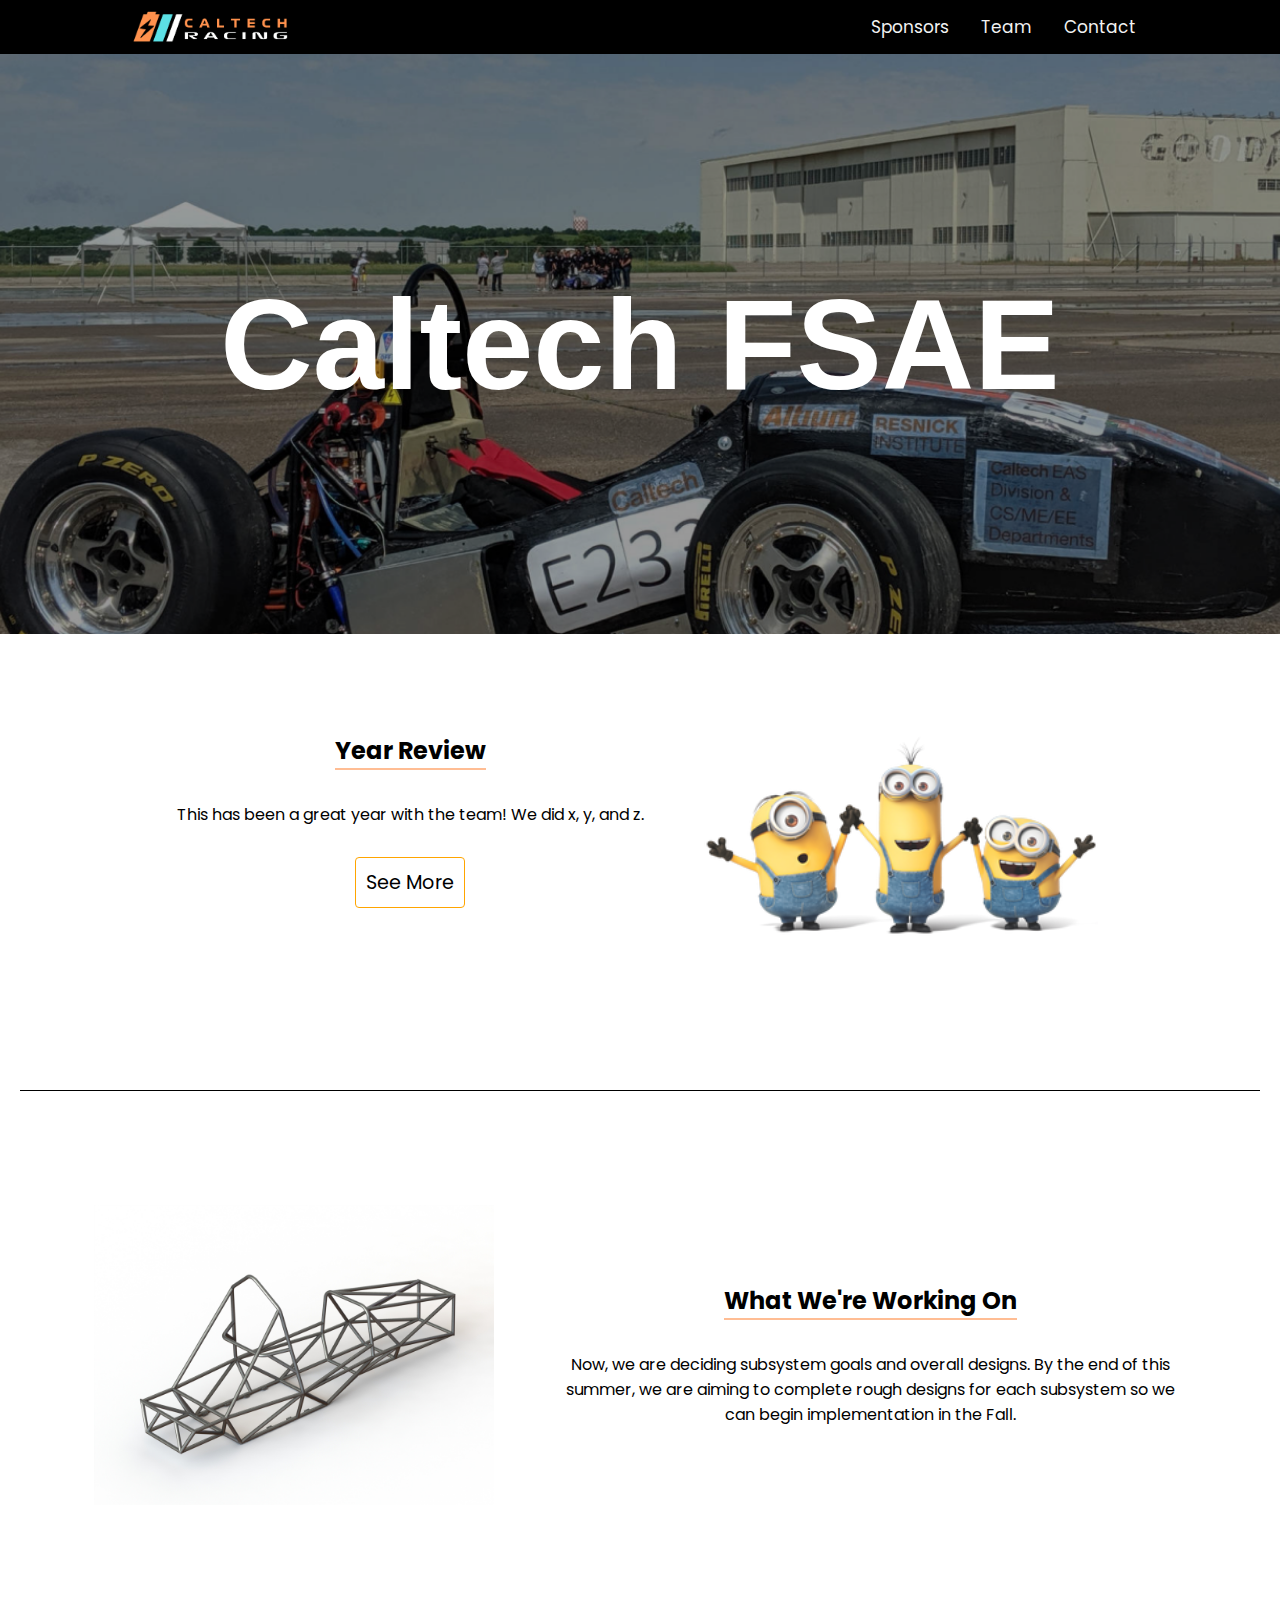
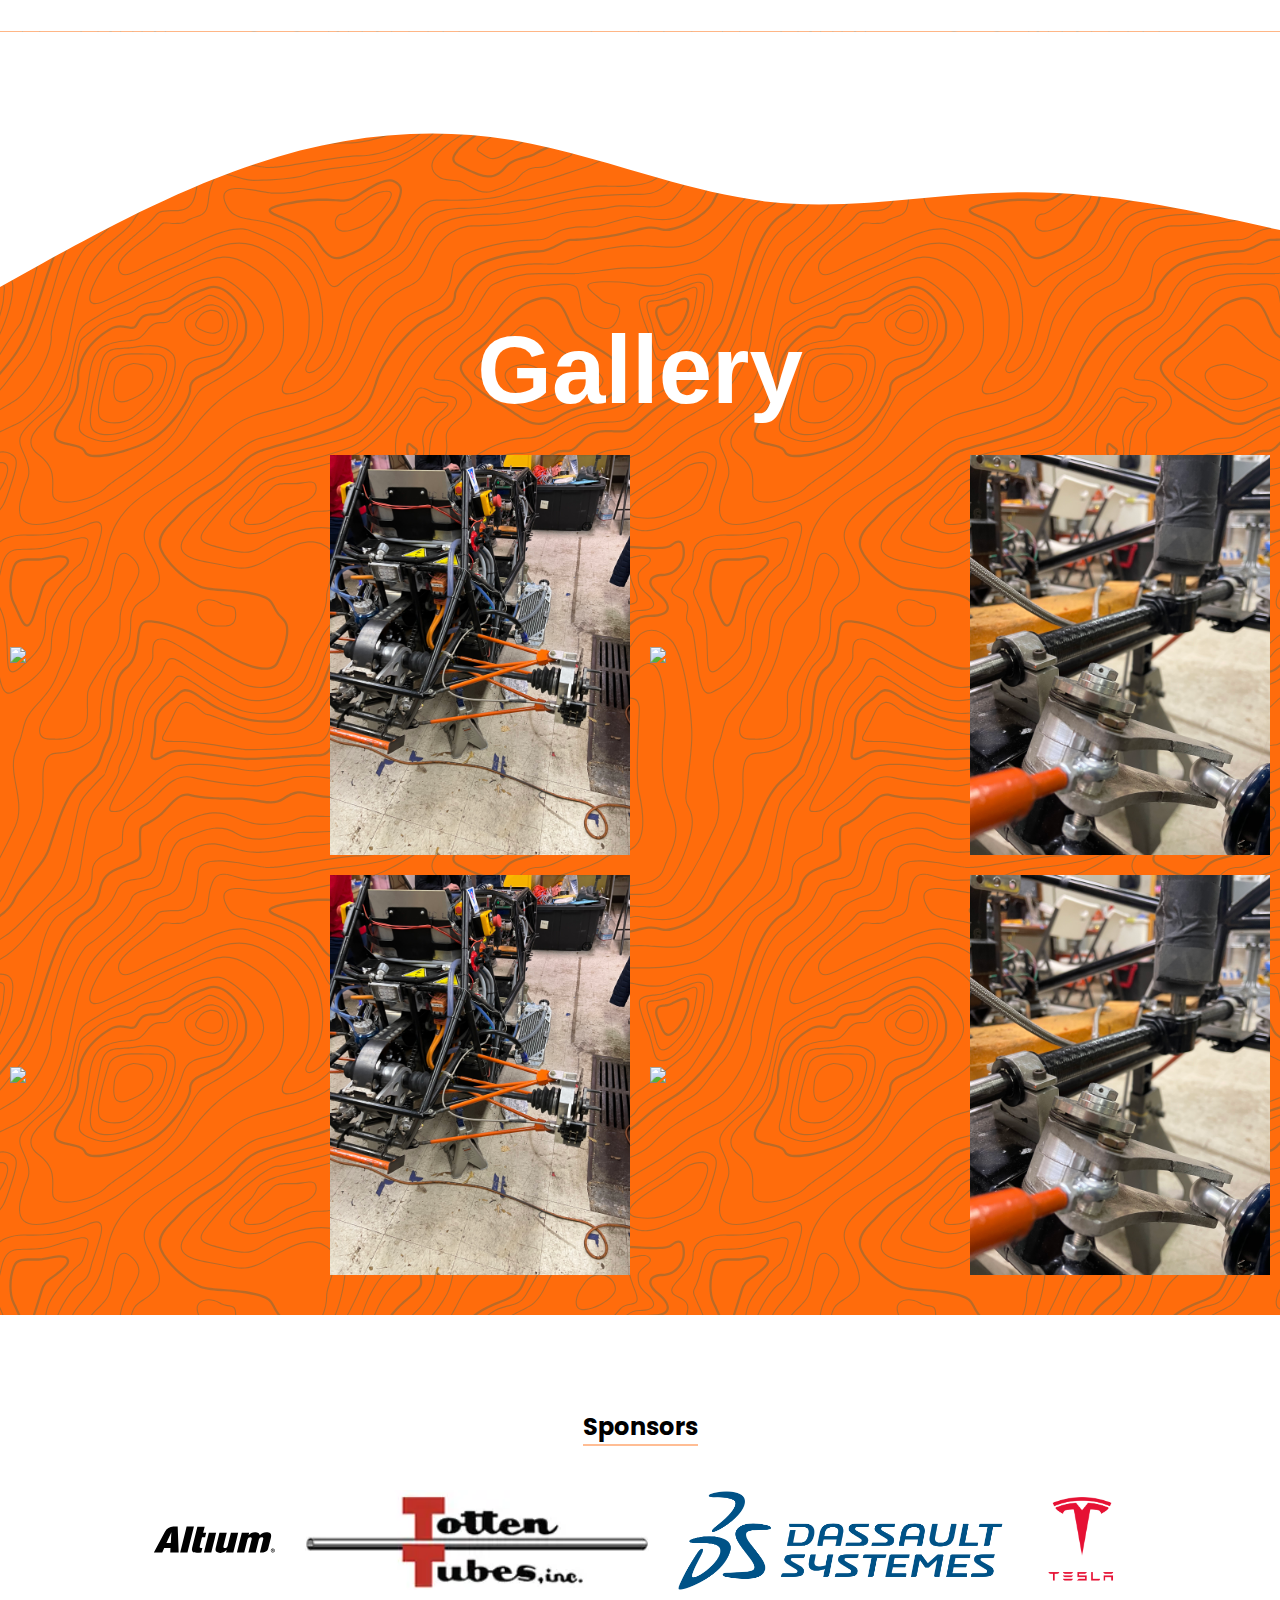
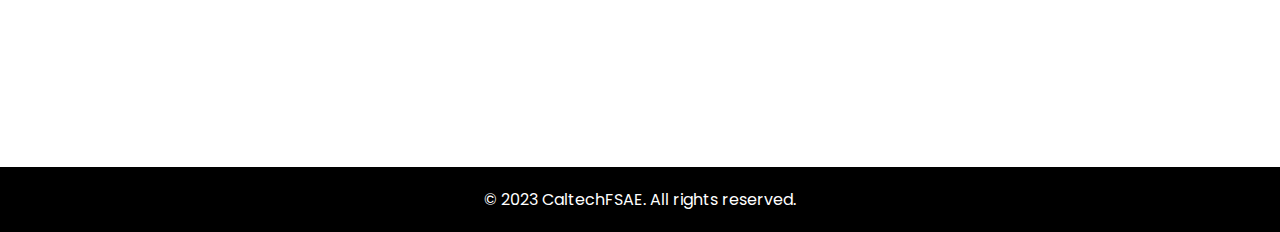
==== commit 81ff9d0c: "Fixes for index.html (mobile)" ====
--- a/static/index.html
+++ b/static/index.html
@@ -72,14 +72,30 @@
 <div class="modelcontainer">
 <!-- PUT STUFF HERE -->
 </div>
-<div class="sponsorcontainer">
+<div class="generalsummarycontainer">
+    <div class="summarycontainer">
+        <div class="summarycontent">
+            <div class="summarytext">
+                <h2>Sponsors</h2>
+                <div class="sponsorcontent">
+                    <img class="sponsorimage" src="assets/Altium_Logo.svg">
+                    <img class="sponsorimage" src="assets/Totten_Tubes.webp">
+                    <img class="sponsorimage" src="assets/Dassault.png">
+                    <img class="sponsorimage" src="assets/tesla_logo.png">
+                </div>
+            </div>
+        </div>
+
+    </div>
+</div>
+<!-- <div class="sponsorcontainer">
     <div class="summaryheader"><h2>Sponsors</h2></div>
     <div class="sponsorcontent">
         <img class="sponsorimage" src="assets/Altium_Logo.svg">
         <img class="sponsorimage" src="assets/Totten_Tubes.webp">
         <img class="sponsorimage" src="assets/Dassault.png">
     </div>
-</div>
+</div> -->
     <footer class="footer">
         <div class="footercontainer">
             <p>&copy; 2023 CaltechFSAE. All rights reserved.</p>
--- a/static/style.css
+++ b/static/style.css
@@ -14,6 +14,7 @@
     top:0;
     z-index: -1;
     object-fit: cover;
+    height: 580px;
 }
 .landingorange {
     width: 50vw;
@@ -58,14 +59,16 @@
 }
 .summarycontent {
     background-color: rgb(255,255,255, .8);
-    width:70%;
-    height:350px;
+    /* width:70%; */
+    /* height:350px; */
     display:flex;
     flex-direction:row;
     margin-left:auto;
     margin-right:auto;
     position:relative;
     margin-bottom: 2rem;
+    max-width: 100vw;
+    padding: 5%
 }
 .summarytext {
     padding:30px;
@@ -73,6 +76,7 @@
     flex-direction: column;
     align-items: center;
     justify-content: center;
+    overflow: hidden;
 }
 
 .summarytext h2 {
@@ -83,6 +87,7 @@
 .summaryimage {
     width:400px;
     padding:30px;
+    max-width: 40%;
 }
 .generalsummarycontainer {
     position:relative;
@@ -219,15 +224,12 @@
     background-color: rgb(var(--blue), .60);
 }
 .sponsorcontent {
-    display:grid;
-    grid-template-columns: auto auto auto;
+    /* display: flex; */
     margin-left:auto;
     margin-right:auto;
     text-align: center;
     justify-content: center;
-    column-gap: 20px;
-    row-gap:20px;
-    width:100%;
+    /* width:100%; */
     padding-bottom: 2rem;
 }
 .sponsorheader {
